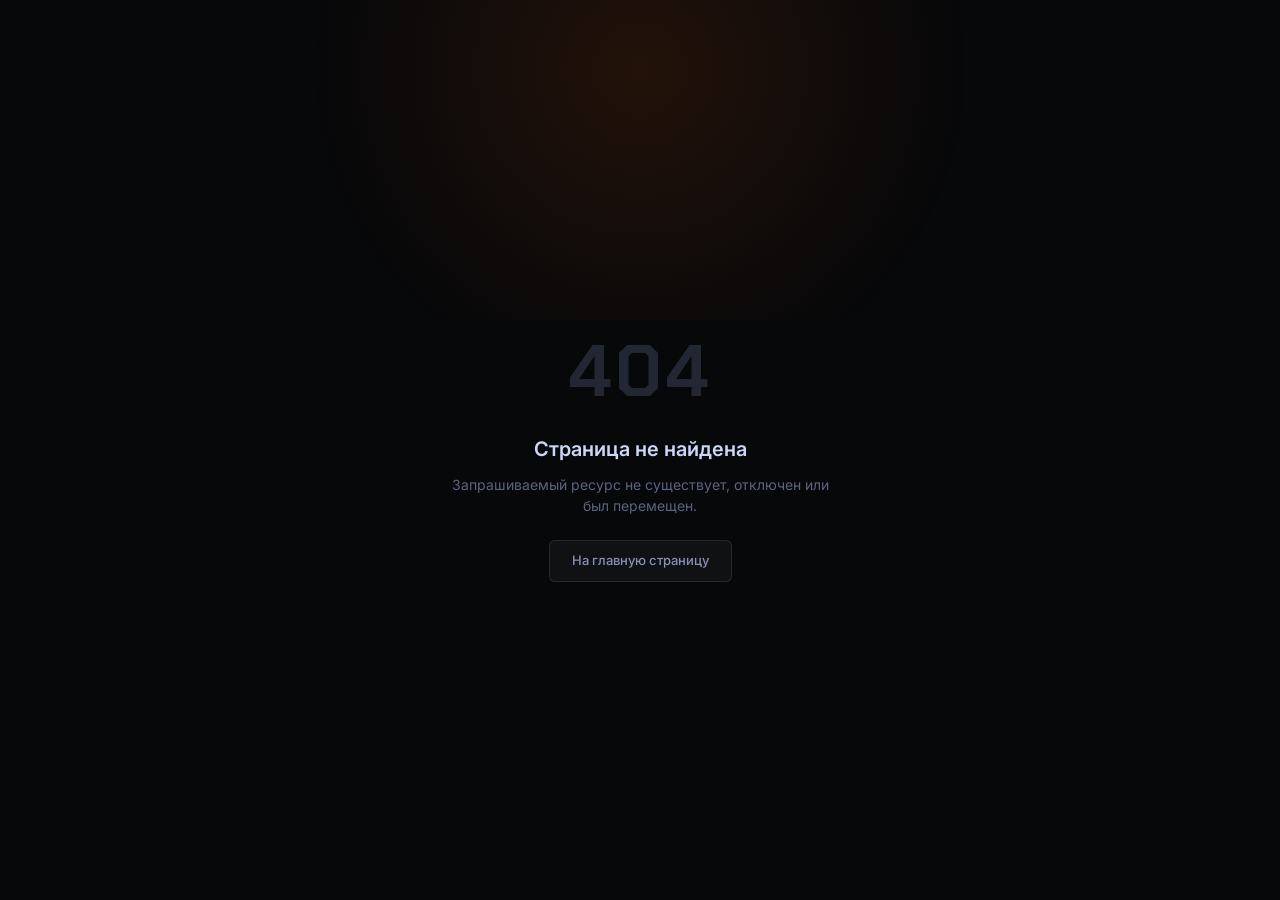
==== admin.html @ 218540d0 "фыфы" ====
<!DOCTYPE html>
<html lang="ru">
<head>
  <meta charset="UTF-8">
  <meta name="viewport" content="width=device-width, initial-scale=1.0, maximum-scale=5.0, viewport-fit=cover">
  <meta name="theme-color" content="#07080a">
  <title>GTT Atelier Hub | Панель управления GoshaTurboTech</title>
  <link rel="icon" type="image/svg+xml" href="assets/photos/gtt_shield_logo.svg">
  <link rel="mask-icon" href="assets/photos/gtt_shield_logo.svg" color="#EA5B0C">
  <link rel="icon" type="image/png" sizes="32x32" href="assets/photos/favicon-32x32.png">
  <link rel="icon" type="image/png" sizes="192x192" href="assets/photos/favicon-192x192.png">
  <link rel="apple-touch-icon" sizes="180x180" href="assets/photos/apple-touch-icon.png">
  <link rel="shortcut icon" href="favicon.ico">
  <link rel="preconnect" href="https://fonts.googleapis.com">
  <link rel="preconnect" href="https://fonts.gstatic.com" crossorigin>
  <link href="https://fonts.googleapis.com/css2?family=Chakra+Petch:ital,wght@0,500;0,600;0,700;1,500;1,600;1,700&family=Space+Grotesk:wght@500;600;700&family=Inter:wght@400;500;600;700;800&family=JetBrains+Mono:wght@500;700&display=swap" rel="stylesheet">
  <link rel="stylesheet" href="css/admin.css?v=20261107_v5">
</head>
<body>

  <!-- Background Ambience -->
  <div class="admin-ambient-glow"></div>

  <!-- Toast Notification Container -->
  <div id="adminToastContainer" class="gtt-toast-container" aria-live="polite" aria-atomic="true"></div>

  <!-- 404 Gate Block Screen (Shield against direct unauthorized browsing) -->
  <div id="gateBlockScreen" style="display: none; min-height: 100vh; align-items: center; justify-content: center; flex-direction: column; text-align: center; font-family: var(--font-sans); color: #8892b0; padding: 20px;">
    <div style="font-size: 72px; font-weight: 800; font-family: var(--font-display); color: #232733; letter-spacing: 4px; margin-bottom: 8px;">404</div>
    <h1 style="font-size: 20px; font-weight: 600; color: #ccd6f6; margin-bottom: 10px;">Страница не найдена</h1>
    <p style="font-size: 14px; color: #5a647e; max-width: 380px; line-height: 1.5; margin-bottom: 24px;">Запрашиваемый ресурс не существует, отключен или был перемещен.</p>
    <a href="index.html" style="display: inline-flex; align-items: center; padding: 10px 22px; background: rgba(255,255,255,0.04); border: 1px solid rgba(255,255,255,0.1); border-radius: 6px; color: #8892b0; text-decoration: none; font-size: 13px; font-weight: 500; transition: all 0.2s;">На главную страницу</a>
  </div>

  <!-- Admin Login Screen -->
  <div id="loginScreen" class="admin-auth-container">
    <div class="auth-card">
      <div class="auth-brand">
        <img src="assets/photos/gtt_shield_logo.svg" alt="GoshaTurboTech" class="auth-shield" width="72" height="72">
        <div class="auth-title">GOSHA <span>TURBOTECH</span></div>
        <div class="auth-badge">ATELIER CONTROL PANEL</div>
      </div>
      
      <form id="loginForm" onsubmit="handleAdminLogin(event); return false;">
        <div class="input-group">
          <label for="adminUser">Позывной / Логин инженера</label>
          <input type="text" id="adminUser" placeholder="Введите логин..." autocomplete="username" autofocus required>
        </div>
        <div class="input-group">
          <label for="adminPass">Пароль доступа (Master Pass)</label>
          <div class="password-field-wrap">
            <input type="password" id="adminPass" placeholder="Введите пароль..." autocomplete="current-password" required>
            <button type="button" class="password-toggle-btn" onclick="togglePasswordVisibility('adminPass', this)" title="Показать/скрыть пароль" aria-label="Показать пароль">
              <svg width="18" height="18" viewBox="0 0 24 24" fill="none" stroke="currentColor" stroke-width="2" stroke-linecap="round" stroke-linejoin="round" class="eye-open-icon"><path d="M1 12s4-8 11-8 11 8 11 8-4 8-11 8-11-8-11-8z"/><circle cx="12" cy="12" r="3"/></svg>
              <svg width="18" height="18" viewBox="0 0 24 24" fill="none" stroke="currentColor" stroke-width="2" stroke-linecap="round" stroke-linejoin="round" class="eye-closed-icon" style="display: none;"><path d="M17.94 17.94A10.07 10.07 0 0 1 12 20c-7 0-11-8-11-8a18.45 18.45 0 0 1 5.06-5.94M9.9 4.24A9.12 9.12 0 0 1 12 4c7 0 11 8 11 8a18.5 18.5 0 0 1-2.16 3.19m-6.72-1.07a3 3 0 1 1-4.24-4.24"/><line x1="1" y1="1" x2="23" y2="23"/></svg>
            </button>
          </div>
        </div>
        <!-- Bot Defense Honeypot -->
        <input type="text" name="sec_trap_check" id="adminSecurityTrap" tabindex="-1" autocomplete="off" style="position:absolute;left:-9999px;opacity:0;pointer-events:none;" aria-hidden="true">
        <button type="submit" id="loginBtn" class="btn-primary auth-submit-btn">Войти в панель GTT</button>
        <button type="button" id="quickLoginBtn" onclick="quickAdminLogin()" class="auth-quick-btn" style="margin-top: 10px; width: 100%; border: 1px dashed rgba(255, 100, 37, 0.5); background: rgba(255, 100, 37, 0.08); color: #ff6425; font-size: 13px; font-weight: 700; padding: 11px 16px; border-radius: 8px; cursor: pointer; display: flex; align-items: center; justify-content: center; gap: 8px; transition: all 0.2s ease;">
          ⚡ Быстрый вход (В 1 клик)
        </button>
        <div id="authError" class="auth-error-msg">⚠️ Неверный логин или пароль доступа. Попытка зафиксирована.</div>
        <div class="auth-hint" style="margin-top: 16px; font-size: 12px; color: #8892b0; line-height: 1.5; background: rgba(255,255,255,0.03); padding: 10px 14px; border-radius: 8px; border: 1px solid rgba(255,255,255,0.07); text-align: left;">
          <div style="color: #ff6425; font-weight: 700; margin-bottom: 4px; display: flex; align-items: center; gap: 6px;">
            <span>🔑</span> Доступ к панели:
          </div>
          <div>Логин: <strong style="color: #fff; font-family: var(--font-mono); background: rgba(0,0,0,0.4); padding: 2px 6px; border-radius: 4px;">gosha</strong> <span style="opacity: 0.7;">(или admin)</span></div>
          <div style="margin-top: 3px;">Пароль: <strong style="color: #fff; font-family: var(--font-mono); background: rgba(0,0,0,0.4); padding: 2px 6px; border-radius: 4px;">gtt71</strong> <span style="opacity: 0.7;">(или admin)</span></div>
        </div>
      </form>
    </div>
  </div>

  <!-- Admin Dashboard Screen -->
  <div id="dashboardScreen" class="admin-dashboard-container" style="display: none;">
    <!-- Topbar -->
    <header class="admin-topbar">
      <div class="topbar-main-row">
        <div class="topbar-left">
          <img src="assets/photos/gtt_shield_logo.svg" alt="GTT" class="topbar-shield">
          <div>
            <div class="topbar-brand">GOSHA <span>TURBOTECH</span></div>
            <div class="topbar-status" id="atelierHubStatus"><span class="status-dot"></span> LIVE ATELIER HUB</div>
          </div>
        </div>

        <div class="topbar-actions">
          <div class="admin-user-badge" id="adminUserBadge">
            <span class="user-status-indicator"></span>
            <span class="user-welcome-text" id="userWelcomeText">Добро пожаловать // <strong>Гоша Перцхелия</strong></span>
          </div>

          <!-- Restore Factory DB Button -->
          <button type="button" class="topbar-btn outline-btn btn-factory-db" onclick="restoreFactoryDatabase()" title="Восстановить заводскую базу болидов, рекордов и партнеров" style="display: inline-flex; align-items: center; gap: 6px;">
            <span>🔄 База GTT</span>
          </button>

          <!-- Notification Bell & Audit Trail Dropdown -->
          <div class="admin-bell-wrap" id="adminBellWrap">
            <button type="button" class="admin-bell-btn" id="adminBellBtn" onclick="toggleAdminNotifications(event)" title="Журнал изменений ателье">
              <svg width="18" height="18" viewBox="0 0 24 24" fill="none" stroke="currentColor" stroke-width="2.2" stroke-linecap="round" stroke-linejoin="round">
                <path d="M18 8A6 6 0 0 0 6 8c0 7-3 9-3 9h18s-3-2-3-9"></path>
                <path d="M13.73 21a2 2 0 0 1-3.46 0"></path>
              </svg>
              <span class="admin-bell-badge" id="adminBellBadge" style="display: none;">0</span>
            </button>
            <div class="admin-notifications-dropdown" id="adminNotificationsDropdown" style="display: none;">
              <div class="admin-notif-header">
                <div class="admin-notif-title">
                  <svg width="15" height="15" viewBox="0 0 24 24" fill="none" stroke="var(--gtt-orange)" stroke-width="2.2" stroke-linecap="round" stroke-linejoin="round"><path d="M18 8A6 6 0 0 0 6 8c0 7-3 9-3 9h18s-3-2-3-9"></path><path d="M13.73 21a2 2 0 0 1-3.46 0"></path></svg>
                  <span>Журнал действий ателье</span>
                  <span class="admin-notif-count-badge" id="adminNotifTotalBadge">0</span>
                </div>
                <button type="button" class="admin-notif-clear-btn" onclick="clearAdminNotifications()" title="Очистить историю">Очистить всё</button>
              </div>
              <!-- Quick Action Filters: Что убрано, что добавлено, что оставлено -->
              <div class="admin-notif-filter-bar">
                <button type="button" class="notif-filter-chip active" data-filter="all" onclick="filterAuditNotifications('all', this)">Все</button>
                <button type="button" class="notif-filter-chip chip-removed" data-filter="removed" onclick="filterAuditNotifications('removed', this)">🗑️ Убрано</button>
                <button type="button" class="notif-filter-chip chip-added" data-filter="added" onclick="filterAuditNotifications('added', this)">✨ Добавлено</button>
                <button type="button" class="notif-filter-chip chip-updated" data-filter="updated" onclick="filterAuditNotifications('updated', this)">✏️ Оставлено</button>
                <button type="button" class="notif-filter-chip chip-featured" data-filter="featured" onclick="filterAuditNotifications('featured', this)">⚡ ТОП-4</button>
              </div>
              <div class="admin-notif-list" id="adminNotifList">
                <div class="admin-notif-empty">
                  <div style="font-size: 24px; margin-bottom: 6px;">📋</div>
                  <div>Журнал пуст. Все изменения проектов, рекордов и команды фиксируются здесь в реальном времени.</div>
                </div>
              </div>
            </div>
          </div>

          <a href="index.html" class="topbar-btn outline-btn" target="_blank" title="Открыть сайт"><span class="topbar-open-text">Открыть </span>сайт ↗</a>
          <button class="topbar-btn danger-btn" onclick="handleAdminLogout()">Выйти</button>
        </div>
      </div>

      <!-- Navigation Tabs Strip (Dedicated Second Level) -->
      <nav class="admin-subnav-strip">
        <div class="admin-nav-tabs" id="adminNavTabs">
          <button class="admin-tab-btn active" data-tab="cars" draggable="true" onclick="switchAdminTab('cars')" title="Зажмите и перетащите вкладку для изменения порядка"><span class="admin-tab-drag-handle">⠿</span>🏎️ Гараж проектов</button>
          <button class="admin-tab-btn" data-tab="traffic" draggable="true" onclick="switchAdminTab('traffic')" title="Зажмите и перетащите вкладку для изменения порядка"><span class="admin-tab-drag-handle">⠿</span>📊 Трафик</button>
          <button class="admin-tab-btn" data-tab="gallery" draggable="true" onclick="switchAdminTab('gallery')" title="Зажмите и перетащите вкладку для изменения порядка"><span class="admin-tab-drag-handle">⠿</span>📸 Галерея</button>
          <button class="admin-tab-btn" data-tab="team" draggable="true" onclick="switchAdminTab('team')" title="Зажмите и перетащите вкладку для изменения порядка"><span class="admin-tab-drag-handle">⠿</span>👥 Команда</button>
          <button class="admin-tab-btn" data-tab="partners" draggable="true" onclick="switchAdminTab('partners')" title="Зажмите и перетащите вкладку для изменения порядка"><span class="admin-tab-drag-handle">⠿</span>🤝 Партнеры</button>
          <button class="admin-tab-btn" data-tab="moto" draggable="true" onclick="switchAdminTab('moto')" title="Зажмите и перетащите вкладку для изменения порядка"><span class="admin-tab-drag-handle">⠿</span>🏍️ Мотоциклы</button>
          <button class="admin-tab-btn" data-tab="records" draggable="true" onclick="switchAdminTab('records')" title="Зажмите и перетащите вкладку для изменения порядка"><span class="admin-tab-drag-handle">⠿</span>⏱️ Рекорды</button>
          <button class="admin-tab-btn" data-tab="media" draggable="true" onclick="switchAdminTab('media')" title="Зажмите и перетащите вкладку для изменения порядка"><span class="admin-tab-drag-handle">⠿</span>🎥 Медиа</button>
          <button class="admin-tab-btn" data-tab="settings" draggable="true" onclick="switchAdminTab('settings')" title="Зажмите и перетащите вкладку для изменения порядка"><span class="admin-tab-drag-handle">⠿</span>⚙️ Безопасность</button>
        </div>
      </nav>
    </header>

    <!-- Main Content -->
    <main class="admin-main">

      <!-- ================= TAB 1: CARS ================= -->
      <section id="tabCars" class="admin-tab-content active">
        <div class="admin-header-row">
          <div>
            <h1 class="admin-page-title">Управление проектами Гаража GTT</h1>
            <p class="admin-page-desc">Редактирование характеристик болидов, мощности, времени 1/4 мили, видео и описаний.</p>
          </div>
          <div class="admin-actions-group">
            <button class="btn-primary" onclick="openCarEditModal(null)">+ Добавить новый проект</button>
            <button class="topbar-btn accent-btn" onclick="exportDataJSON()">Экспорт базы (JSON)</button>
          </div>
        </div>

        <!-- Hero Screen Telemetry Counter with Edit Capability -->
        <div style="margin-top: 8px; margin-bottom: 10px; display: flex; align-items: center; justify-content: space-between; flex-wrap: wrap; gap: 10px;">
          <div>
            <div style="font-size: 13px; font-weight: 700; color: #fff; text-transform: uppercase; letter-spacing: 0.8px; display: flex; align-items: center; gap: 8px;">
              <span style="color: #FF5500;">⚡</span> Телеметрия главного экрана (Hero Bar)
            </div>
            <div style="font-size: 12px; color: var(--text-muted); margin-top: 2px;">
              3 ключевых показателя на первом экране сайта под главным заголовком
            </div>
          </div>
          <button class="topbar-btn outline-btn" onclick="openHeroTelemetryModal()" style="display: inline-flex; align-items: center; gap: 6px; font-size: 12px; padding: 6px 14px; cursor: pointer;">
            <svg width="13" height="13" viewBox="0 0 24 24" fill="none" stroke="currentColor" stroke-width="2.2" stroke-linecap="round" stroke-linejoin="round"><path d="M12 20h9"/><path d="M16.5 3.5a2.121 2.121 0 0 1 3 3L7 19l-4 1 1-4L16.5 3.5z"/></svg>
            Редактировать Hero-панель
          </button>
        </div>

        <div class="admin-stats-grid">
          <div class="stat-card" style="position: relative;">
            <button class="stat-edit-btn" onclick="openHeroTelemetryModal()" title="Редактировать Hero-панель" aria-label="Редактировать">
              <svg width="13" height="13" viewBox="0 0 24 24" fill="none" stroke="currentColor" stroke-width="2.2" stroke-linecap="round" stroke-linejoin="round"><path d="M12 20h9"/><path d="M16.5 3.5a2.121 2.121 0 0 1 3 3L7 19l-4 1 1-4L16.5 3.5z"/></svg>
            </button>
            <div class="stat-num" id="adminHeroVal1">7.810 сек</div>
            <div class="stat-lbl" id="adminHeroLbl1">1/4 мили (Nissan GT-R Moses)</div>
          </div>
          <div class="stat-card" style="position: relative;">
            <button class="stat-edit-btn" onclick="openHeroTelemetryModal()" title="Редактировать Hero-панель" aria-label="Редактировать">
              <svg width="13" height="13" viewBox="0 0 24 24" fill="none" stroke="currentColor" stroke-width="2.2" stroke-linecap="round" stroke-linejoin="round"><path d="M12 20h9"/><path d="M16.5 3.5a2.121 2.121 0 0 1 3 3L7 19l-4 1 1-4L16.5 3.5z"/></svg>
            </button>
            <div class="stat-num" id="adminHeroVal2">353 км/ч</div>
            <div class="stat-lbl" id="adminHeroLbl2">Рекорд Европы (1/2 мили)</div>
          </div>
          <div class="stat-card" style="position: relative;">
            <button class="stat-edit-btn" onclick="openHeroTelemetryModal()" title="Редактировать Hero-панель" aria-label="Редактировать">
              <svg width="13" height="13" viewBox="0 0 24 24" fill="none" stroke="currentColor" stroke-width="2.2" stroke-linecap="round" stroke-linejoin="round"><path d="M12 20h9"/><path d="M16.5 3.5a2.121 2.121 0 0 1 3 3L7 19l-4 1 1-4L16.5 3.5z"/></svg>
            </button>
            <div class="stat-num" id="adminHeroVal3">3,000+ л.с.</div>
            <div class="stat-lbl" id="adminHeroLbl3">Предельная отдача автомобиля</div>
          </div>
        </div>

        <!-- ================= TOP-4 FEATURED CARS (САМЫЕ БЫСТРЫЕ БОЛИДЫ ПЕРВОГО ЭКРАНА) ================= -->
        <div class="featured-slots-section" id="featuredSlotsSection">
          <div class="featured-slots-header">
            <div class="featured-slots-title-wrap">
              <div class="featured-slots-badge">
                <span>⚡</span> ФЛАГМАНЫ ПЕРВОГО ЭКРАНА САЙТА
                <span class="badge" style="background: rgba(255, 85, 0, 0.14); color: #FF5500; border: 1px solid rgba(255, 85, 0, 0.35); font-size: 10px; padding: 2px 8px; border-radius: 4px; font-weight: 600; text-transform: none; margin-left: 6px; letter-spacing: 0.3px;">🖐️ Drag & Drop / Мышь / Свайпы</span>
              </div>
              <h2 class="featured-slots-heading" id="featuredSlotsHeading">
                Топ-4 главных проекта (Самые быстрые болиды)
              </h2>
              <div class="featured-slots-desc" id="featuredSlotsDesc">
                Именно эти 4 автомобиля отображаются первыми в витрине на главной странице сайта до кнопки «Показать все проекты». Вы можете перетаскивать их мышкой или свайпом, зажать карточку для перемещения, поменять местами стрелками, убрать галочкой или перенести снизу новый болид.
              </div>
            </div>
            <div class="admin-actions-group">
              <button type="button" class="btn-primary" onclick="openCarEditModal(null, 0)" style="font-size: 12px; padding: 7px 14px; display: inline-flex; align-items: center; gap: 6px;">
                <svg width="14" height="14" viewBox="0 0 24 24" fill="none" stroke="currentColor" stroke-width="2.2" stroke-linecap="round" stroke-linejoin="round">
                  <path d="M22 19a2 2 0 0 1-2 2H4a2 2 0 0 1-2-2V5a2 2 0 0 1 2-2h5l2 3h9a2 2 0 0 1 2 2z"></path>
                  <line x1="12" y1="11" x2="12" y2="17"></line>
                  <line x1="9" y1="14" x2="15" y2="14"></line>
                </svg>
                <span>+ Добавить болид через папку</span>
              </button>
            </div>
          </div>

          <!-- Featured Slots Grid (Universal Dynamic Top-N Showcase) -->
          <div class="featured-slots-grid" id="featuredSlotsGrid"
               ondragover="handleSlotsAreaDragOver(event)"
               ondragleave="handleSlotsAreaDragLeave(event)"
               ondrop="handleDropIntoNewSlot(event)">
            <!-- Dynamically populated via renderFeaturedSlots() in js/admin.js -->
          </div>
        </div>

        <!-- Projects List Table -->
        <div class="admin-table-wrapper">
          <table class="admin-table">
            <thead>
              <tr>
                <th style="width: 70px; text-align: center;">Топ</th>
                <th>Автомобиль</th>
                <th>Марка</th>
                <th>Мощность</th>
                <th>1/4 мили</th>
                <th>Видео</th>
                <th>Действия</th>
              </tr>
            </thead>
            <tbody id="projectsTableBody">
              <!-- Dynamically populated from JS -->
            </tbody>
          </table>
        </div>
      </section>

      <!-- ================= TAB: TRAFFIC & VISITORS (ПОСЕТИТЕЛИ И АКТИВНОСТЬ) ================= -->
      <section id="tabTraffic" class="admin-tab-content" style="display: none;">
        <div class="admin-header-row">
          <div>
            <h1 class="admin-page-title">Аналитика посетителей & Активность сайта</h1>
            <p class="admin-page-desc">Статистика просмотров, уникальных клиентов, используемых устройств и источников переходов.</p>
          </div>
          <div class="admin-actions-group">
            <button class="topbar-btn outline-btn" onclick="refreshTrafficAnalytics()">🔄 Обновить данные</button>
            <button class="topbar-btn danger-btn" onclick="resetTrafficAnalytics()">Сбросить счетчик</button>
          </div>
        </div>

        <!-- Traffic Stats Grid -->
        <div class="admin-stats-grid">
          <div class="stat-card">
            <div class="stat-num" id="statTotalViews">0</div>
            <div class="stat-lbl">Всего просмотров страниц</div>
          </div>
          <div class="stat-card">
            <div class="stat-num" id="statUniqueVisitors">0</div>
            <div class="stat-lbl">Уникальных посетителей</div>
          </div>
          <div class="stat-card">
            <div class="stat-num" id="statTodayViews">0</div>
            <div class="stat-lbl">Визитов за сегодня</div>
          </div>
        </div>

        <!-- Traffic Log Table -->
        <div class="admin-table-wrapper">
          <table class="admin-table">
            <thead>
              <tr>
                <th>Время визита</th>
                <th>Дата</th>
                <th>Устройство / Платформа</th>
                <th>Источник перехода</th>
                <th>Страница</th>
                <th>Тип сессии</th>
              </tr>
            </thead>
            <tbody id="trafficTableBody">
              <!-- Dynamically populated from JS -->
            </tbody>
          </table>
        </div>
      </section>

      <!-- ================= TAB 2: GALLERY (ЖИВЫЕ КАДРЫ) ================= -->
      <section id="tabGallery" class="admin-tab-content" style="display: none;">
        <div class="admin-header-row">
          <div>
            <h1 class="admin-page-title">Хроника гонок & Мастерская (Живые кадры)</h1>
            <p class="admin-page-desc">Управление широкоформатной галереей трека RDRC и закрытого паддока GoshaTurboTech.</p>
          </div>
          <div class="admin-actions-group">
            <button class="btn-primary" onclick="openGalleryPhotoModal(null)">+ Добавить кадр в галерею</button>
          </div>
        </div>

        <div class="admin-table-wrapper">
          <table class="admin-table">
            <thead>
              <tr>
                <th>Фото</th>
                <th>Тег / Категория</th>
                <th>Подпись к кадру</th>
                <th>Путь к файлу / URL</th>
                <th>Действия</th>
              </tr>
            </thead>
            <tbody id="galleryTableBody">
              <!-- Dynamically populated from JS -->
            </tbody>
          </table>
        </div>
      </section>

      <!-- ================= TAB 3: TEAM ================= -->
      <section id="tabTeam" class="admin-tab-content" style="display: none;">
        <div class="admin-header-row">
          <div>
            <h1 class="admin-page-title">Состав команды GoshaTurboTech (Crew)</h1>
            <p class="admin-page-desc">Управление списком инженеров, мотористов, телеметристов и механиков гоночного паддока.</p>
          </div>
          <div class="admin-actions-group">
            <button class="btn-primary" onclick="openTeamMemberModal(null)">+ Добавить специалиста</button>
          </div>
        </div>

        <div class="team-roster-split-layout" style="display: flex; gap: 24px; align-items: flex-start;">
          <div class="admin-table-wrapper" style="flex: 1; min-width: 0;">
            <table class="admin-table">
              <thead>
                <tr>
                  <th style="width: 45px;">#</th>
                  <th style="width: 60px;">Фото</th>
                  <th>Имя сотрудника</th>
                  <th>Должность / Специализация</th>
                  <th>Статус в боксах</th>
                  <th>Действия</th>
                </tr>
              </thead>
              <tbody id="teamTableBody">
                <!-- Dynamically populated from JS -->
              </tbody>
            </table>
          </div>

          <!-- Right-side Live Team Member Inspector Card -->
          <div id="teamRosterInspectorCard" class="team-side-inspector" style="width: 280px; flex-shrink: 0; background: var(--bg-surface); border: 1px solid var(--border-subtle); border-top: 2px solid var(--gtt-orange); border-radius: var(--radius-sm); padding: 18px; position: sticky; top: 20px;">
            <div style="font-size: 11px; text-transform: uppercase; font-family: var(--font-mono); color: var(--gtt-orange); margin-bottom: 12px; letter-spacing: 0.05em; display: flex; align-items: center; justify-content: space-between;">
              <span>👤 Профиль справа</span>
              <span id="inspectorMemberBadge" class="tag-pill" style="font-size: 10px;">Crew</span>
            </div>
            <div style="width: 100%; height: 240px; border-radius: 8px; overflow: hidden; background: radial-gradient(circle at center, rgba(230,0,0,0.08), rgba(0,0,0,0.85)); border: 1px solid rgba(255,255,255,0.1); margin-bottom: 14px; position: relative;">
              <img id="inspectorMemberImg" src="assets/photos/gtt_shield_logo.svg" alt="Фото специалиста" style="width: 100%; height: 100%; object-fit: contain; padding: 30px; display: block;" onerror="this.src='assets/photos/gtt_shield_logo.svg'">
              <div style="position: absolute; bottom: 0; left: 0; right: 0; padding: 24px 12px 8px; background: linear-gradient(to top, rgba(0,0,0,0.9), transparent);">
                <div id="inspectorMemberStatus" style="font-size: 11px; color: #22c55e; font-weight: 600;">● В основном составе</div>
              </div>
            </div>
            <h3 id="inspectorMemberName" style="font-size: 17px; font-weight: 700; color: #fff; margin: 0 0 4px 0; font-family: var(--font-display); letter-spacing: 0.03em;">Гоша</h3>
            <p id="inspectorMemberRole" style="font-size: 12px; color: var(--text-muted); margin: 0 0 14px 0; line-height: 1.4;">Основатель & Главный конструктор GTT</p>
            <div style="display: flex; gap: 8px;">
              <button id="inspectorEditBtn" class="table-btn" style="flex: 1; padding: 7px 10px; font-size: 11px; text-align: center;" onclick="">Редактировать</button>
            </div>
            <p style="font-size: 10.5px; color: var(--text-dim); margin-top: 10px; margin-bottom: 0; text-align: center;">Кликните по сотруднику в таблице для инспекции</p>
          </div>
        </div>
      </section>

      <!-- ================= TAB: PARTNERS ================= -->
      <section id="tabPartners" class="admin-tab-content" style="display: none;">
        <div class="admin-header-row">
          <div>
            <h1 class="admin-page-title">Партнеры и техническое оснащение (GTT Partners)</h1>
            <p class="admin-page-desc">Управление списком мировых брендов и поставщиков автоспортивных компонентов.</p>
          </div>
          <div class="admin-actions-group">
            <button class="btn-primary" onclick="openPartnerModal(null)">+ Добавить партнера</button>
          </div>
        </div>

        <div class="admin-table-wrapper">
          <table class="admin-table">
            <thead>
              <tr>
                <th style="width: 45px; text-align: center;">#</th>
                <th style="width: 70px; text-align: center;">Лого</th>
                <th style="width: 170px;">Бренд / Партнер</th>
                <th style="width: 140px;">Категория</th>
                <th>Описание сотрудничества</th>
                <th style="width: 80px; text-align: center;">Порядок</th>
                <th style="width: 110px;">Статус</th>
                <th style="width: 140px;">Действия</th>
              </tr>
            </thead>
            <tbody id="partnersTableBody">
              <!-- Dynamically populated from JS -->
            </tbody>
          </table>
        </div>
      </section>

      <!-- ================= TAB: MOTO ================= -->
      <section id="tabMoto" class="admin-tab-content" style="display: none;">
        <div class="admin-header-row">
          <div>
            <h1 class="admin-page-title">Отделение GTT Moto (Супербайки и кастомизация)</h1>
            <p class="admin-page-desc">Управление мотопроектами, программами форсирования литровых спортбайков и изготовлением титанового выпуска.</p>
          </div>
          <div class="admin-actions-group">
            <button class="btn-primary" onclick="openMotoModal(null)">+ Добавить мотопроект</button>
          </div>
        <!-- Moto Showcase Banners Manager -->
        <div class="stat-card" style="display: block; margin-bottom: 24px;">
          <div style="display: flex; justify-content: space-between; align-items: center; margin-bottom: 14px; flex-wrap: wrap; gap: 10px;">
            <div>
              <h3 style="font-size: 15px; font-weight: 700; color: #fff; margin: 0; display: flex; align-items: center; gap: 8px;">
                <span>📸</span> Главные фото-баннеры витрины Moto Division
              </h3>
              <p style="font-size: 11.5px; color: var(--text-dim); margin-top: 4px;">
                Управление верхними широкоформатными карточками (BMW M1000RR и мотопарк GTT) с регулировкой кадрирования по высоте.
              </p>
            </div>
            <button type="button" class="btn-primary" onclick="saveMotoBanners()" style="display: inline-flex; align-items: center; gap: 6px;">
              <svg width="15" height="15" viewBox="0 0 24 24" fill="none" stroke="currentColor" stroke-width="2.5"><path d="M19 21H5a2 2 0 0 1-2-2V5a2 2 0 0 1 2-2h11l5 5v11a2 2 0 0 1-2 2z"></path><polyline points="17 21 17 13 7 13 7 21"></polyline><polyline points="7 3 7 8 15 8"></polyline></svg>
              <span>Сохранить фото баннеров</span>
            </button>
          </div>

          <div style="display: grid; grid-template-columns: repeat(auto-fit, minmax(320px, 1fr)); gap: 20px;">
            <!-- Banner 1: Flagship M1000RR -->
            <div style="background: rgba(14, 18, 26, 0.7); border: 1px solid rgba(255, 255, 255, 0.08); border-radius: 8px; padding: 16px;">
              <div style="display: flex; justify-content: space-between; align-items: center; margin-bottom: 10px;">
                <span style="font-weight: 700; font-size: 13px; color: var(--gtt-orange);">Баннер #1 • Флагман BMW M1000RR</span>
                <span id="motoBanner1PosBadge" class="tag-pill">50%</span>
              </div>
              <div style="width: 100%; height: 160px; background: #000; border-radius: 6px; overflow: hidden; border: 1px solid rgba(255,255,255,0.12); margin-bottom: 10px; position: relative;">
                <img id="adminMotoBanner1Preview" src="assets/moto/bmw_m1000rr_cafe.jpg" alt="Баннер 1" style="width: 100%; height: 100%; object-fit: cover; object-position: center 50%; display: block;" onerror="this.onerror=null; this.src='assets/moto/bmw_m1000rr_cafe.jpg';">
                <div id="adminMotoBanner1BadgePreview" style="position: absolute; bottom: 8px; left: 8px; background: rgba(8, 10, 14, 0.85); border: 1px solid rgba(255,255,255,0.14); color: #fff; font-size: 9.5px; font-weight: 700; padding: 3px 8px; border-radius: 4px;">
                  FLAGSHIP // BMW M1000RR GOSHATURBOTECH
                </div>
              </div>
              <div class="form-group full-width" style="margin-bottom: 10px;">
                <label style="font-size: 11px;">Путь к фото / Файл</label>
                <div class="file-picker-input-group">
                  <input type="text" id="adminMotoBanner1Url" value="assets/moto/bmw_m1000rr_cafe.jpg" oninput="handleMotoBannerUrlInput(1, this.value)">
                  <label for="adminMotoBanner1File" class="btn-folder-browse" title="Выбрать файл">
                    <svg width="15" height="15" viewBox="0 0 24 24" fill="none" stroke="currentColor" stroke-width="2"><path d="M22 19a2 2 0 0 1-2 2H4a2 2 0 0 1-2-2V5a2 2 0 0 1 2-2h5l2 3h9a2 2 0 0 1 2 2z"></path></svg>
                    <span>Папка</span>
                  </label>
                  <input type="file" id="adminMotoBanner1File" class="visually-hidden-file-input" accept="image/*" onchange="handleMotoBannerFileSelected(1, event)">
                </div>
              </div>
              <div class="form-group full-width" style="margin-bottom: 10px;">
                <label style="font-size: 11px;">Надпись на бейдже</label>
                <input type="text" id="adminMotoBanner1Badge" value="FLAGSHIP // BMW M1000RR GOSHATURBOTECH" oninput="document.getElementById('adminMotoBanner1BadgePreview').textContent = this.value">
              </div>
              <!-- Height / Framing slider -->
              <div class="photo-position-control-box" style="padding: 10px; margin-top: 6px;">
                <div class="photo-pos-top-row">
                  <span class="photo-pos-label" style="font-size: 11px;">📐 Положение по высоте:</span>
                  <div class="photo-pos-presets">
                    <button type="button" class="btn-slot-arrow" onclick="setMotoBannerPreset(1, 'top')">⬆ 15%</button>
                    <button type="button" class="btn-slot-arrow" onclick="setMotoBannerPreset(1, 'center')">🎯 50%</button>
                    <button type="button" class="btn-slot-arrow" onclick="setMotoBannerPreset(1, 'bottom')">⬇ 75%</button>
                  </div>
                </div>
                <div class="photo-pos-slider-row" style="margin-top: 6px;">
                  <span class="photo-pos-edge-label">Верх</span>
                  <input type="range" id="adminMotoBanner1Slider" min="0" max="100" value="50" step="1" oninput="handleMotoBannerPosChange(1, this.value)">
                  <span class="photo-pos-edge-label">Низ</span>
                </div>
                <input type="hidden" id="adminMotoBanner1Pos" value="center 50%">
              </div>
            </div>

            <!-- Banner 2: GTT Motorsport Fleet -->
            <div style="background: rgba(14, 18, 26, 0.7); border: 1px solid rgba(255, 255, 255, 0.08); border-radius: 8px; padding: 16px;">
              <div style="display: flex; justify-content: space-between; align-items: center; margin-bottom: 10px;">
                <span style="font-weight: 700; font-size: 13px; color: var(--gtt-orange);">Баннер #2 • Мотопарк GTT Motorsport</span>
                <span id="motoBanner2PosBadge" class="tag-pill">50%</span>
              </div>
              <div style="width: 100%; height: 160px; background: #000; border-radius: 6px; overflow: hidden; border: 1px solid rgba(255,255,255,0.12); margin-bottom: 10px; position: relative;">
                <img id="adminMotoBanner2Preview" src="assets/moto/gtt_superbikes_trio_night.jpg" alt="Баннер 2" style="width: 100%; height: 100%; object-fit: cover; object-position: center 50%; display: block;" onerror="this.onerror=null; this.src='assets/moto/gtt_superbikes_trio_night.jpg';">
                <div id="adminMotoBanner2BadgePreview" style="position: absolute; bottom: 8px; left: 8px; background: rgba(8, 10, 14, 0.85); border: 1px solid rgba(255,255,255,0.14); color: #fff; font-size: 9.5px; font-weight: 700; padding: 3px 8px; border-radius: 4px;">
                  GTT MOTORSPORT FLEET
                </div>
              </div>
              <div class="form-group full-width" style="margin-bottom: 10px;">
                <label style="font-size: 11px;">Путь к фото / Файл</label>
                <div class="file-picker-input-group">
                  <input type="text" id="adminMotoBanner2Url" value="assets/moto/gtt_superbikes_trio_night.jpg" oninput="handleMotoBannerUrlInput(2, this.value)">
                  <label for="adminMotoBanner2File" class="btn-folder-browse" title="Выбрать файл">
                    <svg width="15" height="15" viewBox="0 0 24 24" fill="none" stroke="currentColor" stroke-width="2"><path d="M22 19a2 2 0 0 1-2 2H4a2 2 0 0 1-2-2V5a2 2 0 0 1 2-2h5l2 3h9a2 2 0 0 1 2 2z"></path></svg>
                    <span>Папка</span>
                  </label>
                  <input type="file" id="adminMotoBanner2File" class="visually-hidden-file-input" accept="image/*" onchange="handleMotoBannerFileSelected(2, event)">
                </div>
              </div>
              <div class="form-group full-width" style="margin-bottom: 10px;">
                <label style="font-size: 11px;">Надпись на бейдже</label>
                <input type="text" id="adminMotoBanner2Badge" value="GTT MOTORSPORT FLEET" oninput="document.getElementById('adminMotoBanner2BadgePreview').textContent = this.value">
              </div>
              <!-- Height / Framing slider -->
              <div class="photo-position-control-box" style="padding: 10px; margin-top: 6px;">
                <div class="photo-pos-top-row">
                  <span class="photo-pos-label" style="font-size: 11px;">📐 Положение по высоте:</span>
                  <div class="photo-pos-presets">
                    <button type="button" class="btn-slot-arrow" onclick="setMotoBannerPreset(2, 'top')">⬆ 15%</button>
                    <button type="button" class="btn-slot-arrow" onclick="setMotoBannerPreset(2, 'center')">🎯 50%</button>
                    <button type="button" class="btn-slot-arrow" onclick="setMotoBannerPreset(2, 'bottom')">⬇ 75%</button>
                  </div>
                </div>
                <div class="photo-pos-slider-row" style="margin-top: 6px;">
                  <span class="photo-pos-edge-label">Верх</span>
                  <input type="range" id="adminMotoBanner2Slider" min="0" max="100" value="50" step="1" oninput="handleMotoBannerPosChange(2, this.value)">
                  <span class="photo-pos-edge-label">Низ</span>
                </div>
                <input type="hidden" id="adminMotoBanner2Pos" value="center 50%">
              </div>
            </div>
          </div>
        </div>

        <div class="admin-table-wrapper">
          <table class="admin-table">
            <thead>
              <tr>
                <th style="width: 45px;">#</th>
                <th style="width: 200px;">Проект / Направление</th>
                <th style="width: 140px;">Код / Категория</th>
                <th>Описание и особенности</th>
                <th style="width: 80px;">Порядок</th>
                <th style="width: 110px;">Статус</th>
                <th style="width: 140px;">Действия</th>
              </tr>
            </thead>
            <tbody id="motoTableBody">
              <!-- Dynamically populated from JS -->
            </tbody>
          </table>
        </div>
      </section>

      <!-- ================= TAB 3: RECORDS ================= -->
      <section id="tabRecords" class="admin-tab-content" style="display: none;">
        <div class="admin-header-row">
          <div>
            <h1 class="admin-page-title">Доска рекордов и телеметрии RDRC</h1>
            <p class="admin-page-desc">Официальные замеры времени, максимальной скорости и заездов на льду Байкала.</p>
          </div>
          <div class="admin-actions-group">
            <button class="btn-primary" onclick="openRecordEditModal(null)">+ Внести новый рекорд</button>
          </div>
        </div>

        <div class="admin-table-wrapper">
          <table class="admin-table">
            <thead>
              <tr>
                <th style="width: 150px;">Год • Событие</th>
                <th style="width: 75px; text-align: center;">Фото</th>
                <th>Болид</th>
                <th>Телеметрия (квотер / скорость)</th>
                <th>Официальный статус</th>
                <th style="width: 140px;">Действия</th>
              </tr>
            </thead>
            <tbody id="recordsTableBody">
              <!-- Dynamically populated from JS -->
            </tbody>
          </table>
        </div>
      </section>

      <!-- ================= TAB 4: MEDIA ================= -->
      <section id="tabMedia" class="admin-tab-content" style="display: none;">
        <div class="admin-header-row">
          <div>
            <h1 class="admin-page-title">Медиатека, Reels & Боевые видеозаписи</h1>
            <p class="admin-page-desc">Управление видео-роликами заездов RDRC, бернаутов и ссылками на YouTube/VK.</p>
          </div>
          <div class="admin-actions-group">
            <button class="btn-primary" onclick="openMediaEditModal(null)">+ Добавить видеоролик</button>
          </div>
        </div>

        <div class="admin-table-wrapper">
          <table class="admin-table">
            <thead>
              <tr>
                <th style="width: 80px; text-align: center;">Превью</th>
                <th>Название видео / Заезд</th>
                <th>Тип источника</th>
                <th>Локальный путь / URL</th>
                <th>Привязан к болиду</th>
                <th style="width: 140px;">Действия</th>
              </tr>
            </thead>
            <tbody id="mediaTableBody">
              <!-- Dynamically populated from JS -->
            </tbody>
          </table>
        </div>
      </section>

      <!-- ================= TAB 5: SETTINGS & SECURITY ================= -->
      <section id="tabSettings" class="admin-tab-content" style="display: none;">
        <div class="admin-header-row">
          <div>
            <h1 class="admin-page-title">Безопасность шлюза & Настройки доступа</h1>
            <p class="admin-page-desc">Смена мастер-пароля и защита шлюза от подбора URL-адреса.</p>
          </div>
        </div>

        <div style="max-width: 650px; margin-bottom: 24px;">
          <!-- Password Card -->
          <div class="stat-card" style="display: block;">
            <div style="font-family: var(--font-display); font-size: 16px; font-weight: 700; color: #fff; margin-bottom: 12px; display: flex; align-items: center; gap: 8px;">
              <span>🔑</span> Смена мастер-пароля
            </div>
            <p style="font-size: 12px; color: var(--text-muted); margin-bottom: 16px; line-height: 1.4;">
              Установите надежный инженерный пароль для входа в панель. Пароль сохраняется в защищенной базе SQLite и локальном хранилище.
            </p>
            <form onsubmit="handlePasswordChange(event)">
              <div class="form-group" style="margin-bottom: 12px;">
                <label style="display: block; font-size: 11px; text-transform: uppercase; color: var(--text-muted); font-family: var(--font-mono); margin-bottom: 6px;">Текущий пароль</label>
                <div class="password-field-wrap">
                  <input type="password" id="currentPassInput" required placeholder="Введите текущий пароль...">
                  <button type="button" class="password-toggle-btn" onclick="togglePasswordVisibility('currentPassInput', this)" title="Показать/скрыть пароль" aria-label="Показать пароль">
                    <svg width="18" height="18" viewBox="0 0 24 24" fill="none" stroke="currentColor" stroke-width="2" stroke-linecap="round" stroke-linejoin="round" class="eye-open-icon"><path d="M1 12s4-8 11-8 11 8 11 8-4 8-11 8-11-8-11-8z"/><circle cx="12" cy="12" r="3"/></svg>
                    <svg width="18" height="18" viewBox="0 0 24 24" fill="none" stroke="currentColor" stroke-width="2" stroke-linecap="round" stroke-linejoin="round" class="eye-closed-icon" style="display: none;"><path d="M17.94 17.94A10.07 10.07 0 0 1 12 20c-7 0-11-8-11-8a18.45 18.45 0 0 1 5.06-5.94M9.9 4.24A9.12 9.12 0 0 1 12 4c7 0 11 8 11 8a18.5 18.5 0 0 1-2.16 3.19m-6.72-1.07a3 3 0 1 1-4.24-4.24"/><line x1="1" y1="1" x2="23" y2="23"/></svg>
                  </button>
                </div>
              </div>
              <div class="form-group" style="margin-bottom: 16px;">
                <label style="display: block; font-size: 11px; text-transform: uppercase; color: var(--text-muted); font-family: var(--font-mono); margin-bottom: 6px;">Новый пароль</label>
                <div class="password-field-wrap">
                  <input type="password" id="newPassInput" required minlength="6" placeholder="Минимум 6 символов...">
                  <button type="button" class="password-toggle-btn" onclick="togglePasswordVisibility('newPassInput', this)" title="Показать/скрыть пароль" aria-label="Показать пароль">
                    <svg width="18" height="18" viewBox="0 0 24 24" fill="none" stroke="currentColor" stroke-width="2" stroke-linecap="round" stroke-linejoin="round" class="eye-open-icon"><path d="M1 12s4-8 11-8 11 8 11 8-4 8-11 8-11-8-11-8z"/><circle cx="12" cy="12" r="3"/></svg>
                    <svg width="18" height="18" viewBox="0 0 24 24" fill="none" stroke="currentColor" stroke-width="2" stroke-linecap="round" stroke-linejoin="round" class="eye-closed-icon" style="display: none;"><path d="M17.94 17.94A10.07 10.07 0 0 1 12 20c-7 0-11-8-11-8a18.45 18.45 0 0 1 5.06-5.94M9.9 4.24A9.12 9.12 0 0 1 12 4c7 0 11 8 11 8a18.5 18.5 0 0 1-2.16 3.19m-6.72-1.07a3 3 0 1 1-4.24-4.24"/><line x1="1" y1="1" x2="23" y2="23"/></svg>
                  </button>
                </div>
              </div>
              <button type="submit" class="btn-primary" style="width: 100%;">Обновить мастер-пароль</button>
              <div id="passChangeStatus" style="display: none; margin-top: 10px; font-size: 12px; padding: 8px 12px; border-radius: 6px;"></div>
            </form>
          </div>
        </div>


        <!-- Secret URL Token Info Card -->
        <div class="stat-card" style="display: block; border-left: 3px solid var(--gtt-orange); max-width: 650px; margin-bottom: 30px;">
          <div style="font-family: var(--font-display); font-size: 15px; font-weight: 700; color: #fff; margin-bottom: 8px;">
            🛡️ Секретная ссылка доступа (URL Token Shield)
          </div>
          <p style="font-size: 12.5px; color: var(--text-muted); line-height: 1.6; margin-bottom: 12px;">
            Панель защищена от сканирования и случайного подбора. Без правильного секретного ключа в параметрах адреса браузер немедленно перенаправляет постороннего посетителя на главную страницу сайта.
          </p>
          <div style="display: flex; gap: 8px; align-items: center; flex-wrap: wrap;">
            <div style="flex: 1; min-width: 220px; background: rgba(0,0,0,0.5); padding: 12px 16px; border-radius: 8px; border: 1px solid rgba(255,255,255,0.08); font-family: var(--font-mono); font-size: 12px; color: var(--gtt-orange); word-break: break-all;" id="secretUrlDisplay">
              /admin?token=gtt_atelier_2026
            </div>
            <button type="button" class="topbar-btn outline-btn" onclick="copySecretAdminUrl(this)" style="padding: 12px 16px; white-space: nowrap; cursor: pointer;">
              📋 Скопировать
            </button>
          </div>
        </div>
      </section>

    </main>
  </div>

  <!-- Car Edit Modal -->
  <div id="carEditModal" class="admin-modal-overlay" style="display: none;">
    <div class="admin-modal-card">
      <div class="admin-modal-header">
        <h3 id="modalEditorTitle">Редактировать проект</h3>
        <button class="modal-close-btn" onclick="closeCarEditModal()">&times;</button>
      </div>
      <form id="carEditForm" novalidate onsubmit="saveCarProject(event)">
        <input type="hidden" id="editCarId">
        <div class="form-grid">
          <div class="form-group">
            <label>Марка (бренд)</label>
            <input type="text" id="editBrand" placeholder="NISSAN, BMW M-POWER, AUDI...">
          </div>
          <div class="form-group">
            <label>Тип фильтра</label>
            <select id="editType">
              <option value="gtr">Nissan GT-R</option>
              <option value="bmw">BMW M</option>
              <option value="audi">Audi R8</option>
              <option value="lambo">Lamborghini</option>
              <option value="porsche">Porsche 911</option>
              <option value="other">Dodge / Другое</option>
            </select>
          </div>
          <div class="form-group full-width" style="margin: 4px 0 10px; padding: 10px 14px; background: rgba(255, 85, 0, 0.07); border: 1px solid rgba(255, 85, 0, 0.28); border-radius: 8px;">
            <label class="custom-checkbox-label" style="display: flex; align-items: center; gap: 10px; cursor: pointer; user-select: none; margin: 0;">
              <input type="checkbox" id="editIsFeatured" style="width: 18px; height: 18px; accent-color: var(--gtt-orange); cursor: pointer;">
              <div>
                <span style="font-weight: 700; color: #fff; font-size: 13px; display: block;">⚡ Закрепить в ТОП-проектах на главной (Витрина ТОП-4)</span>
                <span style="font-size: 11px; color: var(--text-dim); display: block; margin-top: 2px;">Флагманские болиды всегда отображаются в первых слотах витрины</span>
              </div>
            </label>
          </div>
          <div class="form-group full-width">
            <div style="display: flex; justify-content: space-between; align-items: center; margin-bottom: 6px;">
              <label style="margin-bottom: 0;">Название проекта (RU) *</label>
              <span style="font-size: 11px; color: var(--text-dim); text-transform: none; font-weight: normal;">Основное имя болида в каталоге</span>
            </div>
            <input type="text" id="editNameRu" placeholder="Например: Волга КГБ, BMW M5 GTT, GT-R Lucifer..." autocomplete="off" oninput="handleNameRuInput(this.value)">
          </div>
          <div class="form-group full-width">
            <div style="display: flex; justify-content: space-between; align-items: center; margin-bottom: 6px;">
              <label style="margin-bottom: 0;">Название проекта (EN)</label>
              <span style="font-size: 11px; color: var(--text-dim); text-transform: none; font-weight: normal;">Для английской версии сайта (необязательно)</span>
            </div>
            <input type="text" id="editNameEn" placeholder="Например: Volga KGB, BMW M5 GTT, GT-R Lucifer..." autocomplete="off">
          </div>
          <div class="form-group">
            <label>Мощность (HP)</label>
            <input type="text" id="editHp" placeholder="1,050+ HP">
          </div>
          <div class="form-group">
            <label>Время 1/4 мили</label>
            <input type="text" id="editQuarter" placeholder="9.420 сек">
          </div>
          <div class="form-group">
            <label>Максимальная скорость</label>
            <input type="text" id="editTopSpeed" placeholder="340+ км/ч">
          </div>
          <div class="form-group full-width">
            <label for="editImg" style="display: flex; justify-content: space-between; align-items: center;">
              <span>Путь или файл фото автомобиля</span>
              <span style="font-size: 11px; color: var(--text-dim); text-transform: none; font-weight: normal;">Finder (macOS) / Проводник (Windows)</span>
            </label>
            <div class="file-picker-input-group" id="carPhotoDropZone">
              <input type="text" id="editImg" placeholder="assets/cars/bmw_m5_rdrc_race.jpg или выберите файл из папки" autocomplete="off" oninput="handleCarPhotoPathInput(this.value)">
              <label for="carPhotoFileInput" class="btn-folder-browse" title="Выбрать фото через Finder / Проводник">
                <svg width="17" height="17" viewBox="0 0 24 24" fill="none" stroke="currentColor" stroke-width="2" stroke-linecap="round" stroke-linejoin="round">
                  <path d="M22 19a2 2 0 0 1-2 2H4a2 2 0 0 1-2-2V5a2 2 0 0 1 2-2h5l2 3h9a2 2 0 0 1 2 2z"></path>
                </svg>
                <span>Папка</span>
              </label>
              <input type="file" id="carPhotoFileInput" class="visually-hidden-file-input" accept="image/png,image/jpeg,image/jpg,image/webp,image/avif" onchange="handleCarPhotoSelected(event)">
            </div>
            <!-- Live Image Preview Box -->
            <div class="admin-img-preview-wrap" id="carImgPreviewWrap" style="display: none;">
              <div class="preview-header">
                <span class="preview-label">Предпросмотр фото:</span>
                <button type="button" class="btn-clear-preview" onclick="clearCarPhotoPreview()">&times; Убрать фото</button>
              </div>
              <div class="preview-img-container" style="max-height: 220px; overflow: hidden; border-radius: 8px; background: #000; border: 1px solid rgba(255,255,255,0.12);">
                <img id="carImgPreview" src="" alt="Предпросмотр фото" onerror="handleCarImgPreviewError(this)" style="width: 100%; height: 200px; object-fit: cover; object-position: center 50%; display: block;">
                <div class="preview-meta" id="carImgMeta">
                  <span class="meta-name" id="carImgMetaName">Файл не выбран</span>
                  <span class="meta-info" id="carImgMetaInfo">Разрешение и размер</span>
                </div>
              </div>

              <!-- Vertical Photo Align / Height Adjustment Control (Integrated) -->
              <div class="photo-position-control-box">
                <div class="photo-pos-top-row">
                  <label class="photo-pos-label">
                    <span class="photo-pos-icon">📐</span>
                    <span>Регулировка фото по высоте:</span>
                  </label>
                  <div class="photo-pos-actions">
                    <span id="carPosValueDisplay" class="photo-pos-badge">50%</span>
                    <div class="photo-pos-presets">
                      <button type="button" class="btn-slot-arrow" onclick="setCarPhotoPreset('top')" title="Прижать к верху">⬆ Верх (15%)</button>
                      <button type="button" class="btn-slot-arrow" onclick="setCarPhotoPreset('center')" title="По центру">🎯 Центр (50%)</button>
                      <button type="button" class="btn-slot-arrow" onclick="setCarPhotoPreset('bottom')" title="Прижать к низу для портретных фото (BMW, Kurdalagon, Porsche)">⬇ Низ (82%)</button>
                    </div>
                  </div>
                </div>
                <div class="photo-pos-slider-row">
                  <span class="photo-pos-edge-label">0% (Верх)</span>
                  <input type="range" id="editObjectPositionY" min="0" max="100" value="50" step="1" oninput="handleCarPhotoPositionChange(this.value)">
                  <span class="photo-pos-edge-label">100% (Низ)</span>
                </div>
                <input type="hidden" id="editObjectPosition" value="center 50%">
                <p class="photo-pos-hint">
                  Регулируйте вертикальное положение изображения, чтобы колеса или крыша не срезались на карточке болида. Результат сразу виден в предпросмотре.
                </p>
              </div>
            </div>
          </div>
          <div class="form-group full-width">
            <label for="editVideoSrc">Боевое видео проекта (MP4 / WebM / Файл)</label>
            <div class="file-picker-input-group">
              <input type="text" id="editVideoSrc" placeholder="assets/videos/hero_burnout_action.mp4 или выберите файл из папки" oninput="handleCarVideoPathInput(this.value)">
              <label for="carVideoFileInput" class="btn-folder-browse" title="Выбрать видео через Finder / Проводник">
                <svg width="17" height="17" viewBox="0 0 24 24" fill="none" stroke="currentColor" stroke-width="2" stroke-linecap="round" stroke-linejoin="round">
                  <path d="M22 19a2 2 0 0 1-2 2H4a2 2 0 0 1-2-2V5a2 2 0 0 1 2-2h5l2 3h9a2 2 0 0 1 2 2z"></path>
                </svg>
                <span>Папка</span>
              </label>
              <input type="file" id="carVideoFileInput" class="visually-hidden-file-input" accept="video/mp4,video/webm,video/quicktime,video/*" onchange="handleCarVideoSelected(event)">
            </div>
            <!-- Live Car Video Preview & Player -->
            <div class="file-preview-wrap" id="carVideoPreviewWrap" style="display: none; margin-top: 10px;">
              <div class="preview-header">
                <span class="preview-label">Предпросмотр боевого видео:</span>
                <button type="button" class="btn-clear-preview" onclick="clearCarVideoPreview()">&times; Убрать видео</button>
              </div>
              <div class="preview-video-container" style="background: #090c12; border-radius: 8px; overflow: hidden; border: 1px solid rgba(255,255,255,0.12); padding: 8px;">
                <video id="carVideoPreview" controls playsinline preload="metadata" style="width: 100%; max-height: 220px; border-radius: 6px; background: #000; display: block;"></video>
                <div class="preview-meta" id="carVideoMeta" style="margin-top: 8px; display: flex; justify-content: space-between; align-items: center; font-size: 11.5px; color: var(--text-muted); font-family: var(--font-mono);">
                  <span class="meta-name" id="carVideoMetaName" style="color: #fff; max-width: 65%; overflow: hidden; text-overflow: ellipsis; white-space: nowrap;">Файл не выбран</span>
                  <span class="meta-info" id="carVideoMetaInfo" style="color: #22c55e;">● Готово к воспроизведению</span>
                </div>
              </div>
            </div>
          </div>
          <div class="form-group full-width">
            <label>Описание проекта (RU)</label>
            <textarea id="editDescRu" rows="3" placeholder="Описание двигателя, турбокита и выступлений в RDRC..."></textarea>
          </div>
        </div>
        <div class="admin-modal-actions">
          <button type="button" class="topbar-btn outline-btn" onclick="closeCarEditModal()">Отмена</button>
          <button type="submit" class="btn-primary">Сохранить изменения</button>
        </div>
      </form>
    </div>
  </div>

  <!-- Team Member Modal -->
  <div id="teamModal" class="admin-modal-overlay" style="display: none;">
    <div class="admin-modal-card">
      <div class="admin-modal-header">
        <h3 id="teamModalTitle">Добавить специалиста</h3>
        <button class="modal-close-btn" onclick="closeTeamModal()">&times;</button>
      </div>
      <form id="teamEditForm" novalidate onsubmit="saveTeamMember(event)">
        <input type="hidden" id="editMemberId">
        <div style="display: flex; gap: 24px; align-items: flex-start; flex-wrap: wrap;">
          <!-- Left side inputs -->
          <div style="flex: 1; min-width: 280px;">
            <div class="form-group" style="margin-bottom: 14px;">
              <label>Имя специалиста *</label>
              <input type="text" id="editMemberName" placeholder="Эдик, Рустам, Роман..." oninput="updateTeamLiveCardPreview()">
            </div>
            <div class="form-group" style="margin-bottom: 14px;">
              <label>Должность / Роль *</label>
              <input type="text" id="editMemberRole" placeholder="Технический директор, Моторист..." oninput="updateTeamLiveCardPreview()">
            </div>
            <div class="form-group" style="margin-bottom: 14px;">
              <label>Статус в паддоке</label>
              <select id="editMemberStatus" onchange="updateTeamLiveCardPreview()">
                <option value="active">В основном составе RDRC</option>
                <option value="atelier">В лаборатории GTT</option>
                <option value="paddock">На выездном этапе</option>
              </select>
            </div>
            <div class="form-group" style="margin-bottom: 14px;">
              <label for="editMemberPhoto">Фотография специалиста (URL или локальный файл)</label>
              <div class="file-picker-input-group">
                <input type="text" id="editMemberPhoto" placeholder="assets/photos/... или выберите файл из папки" oninput="handleTeamPhotoInput(this.value)">
                <label for="teamPhotoFileInput" class="btn-folder-browse" title="Выбрать фото через Finder / Проводник">
                  <svg width="17" height="17" viewBox="0 0 24 24" fill="none" stroke="currentColor" stroke-width="2" stroke-linecap="round" stroke-linejoin="round">
                    <path d="M22 19a2 2 0 0 1-2 2H4a2 2 0 0 1-2-2V5a2 2 0 0 1 2-2h5l2 3h9a2 2 0 0 1 2 2z"></path>
                  </svg>
                  <span>Папка</span>
                </label>
                <input type="file" id="teamPhotoFileInput" class="visually-hidden-file-input" accept="image/*" onchange="handleTeamPhotoSelected(event)">
              </div>
            </div>

            <!-- Vertical Photo Align / Height Adjustment Control for Team Member -->
            <div class="photo-position-control-box" id="teamPhotoPosControlBox">
              <div class="photo-pos-top-row">
                <label class="photo-pos-label">
                  <span class="photo-pos-icon">📐</span>
                  <span>Регулировка фото по высоте:</span>
                </label>
                <div class="photo-pos-actions">
                  <span id="teamPosValueDisplay" class="photo-pos-badge">20%</span>
                  <div class="photo-pos-presets">
                    <button type="button" class="btn-slot-arrow" onclick="setTeamPhotoPreset('top')" title="Прижать к верху (портрет / лицо)">⬆ Верх (15%)</button>
                    <button type="button" class="btn-slot-arrow" onclick="setTeamPhotoPreset('center')" title="По центру">🎯 Центр (50%)</button>
                    <button type="button" class="btn-slot-arrow" onclick="setTeamPhotoPreset('bottom')" title="Прижать к низу">⬇ Низ (80%)</button>
                  </div>
                </div>
              </div>
              <div class="photo-pos-slider-row">
                <span class="photo-pos-edge-label">0% (Верх)</span>
                <input type="range" id="editMemberPositionY" min="0" max="100" value="20" step="1" oninput="handleTeamPhotoPositionChange(this.value)">
                <span class="photo-pos-edge-label">100% (Низ)</span>
              </div>
              <input type="hidden" id="editMemberObjectPosition" value="center 20%">
              <p class="photo-pos-hint">
                Необязательно. Сдвигайте кадр по высоте, чтобы лицо специалиста или болид на карточке не срезались. Результат сразу виден в предпросмотре справа.
              </p>
            </div>
          </div>

          <!-- Right side Live Photo Card Preview -->
          <div style="width: 240px; flex-shrink: 0; background: rgba(0,0,0,0.45); border: 1px solid rgba(255,255,255,0.12); border-radius: 10px; padding: 14px; text-align: center;">
            <div style="display: flex; justify-content: space-between; align-items: center; margin-bottom: 8px;">
              <span style="font-size: 10.5px; text-transform: uppercase; font-family: var(--font-mono); color: var(--gtt-orange); font-weight: 700;">Фото справа:</span>
              <button type="button" class="btn-clear-preview" onclick="clearTeamPhotoPreview()" style="font-size: 11px;">&times; Сброс</button>
            </div>
            <div style="width: 100%; height: 210px; border-radius: 8px; overflow: hidden; background: #07090e; border: 1px solid rgba(255,85,0,0.35); margin-bottom: 10px; position: relative; box-shadow: 0 8px 24px rgba(0,0,0,0.6);">
              <img id="teamImgPreview" src="assets/archive_tilda/team_gosha.jpg" alt="Фото специалиста" style="width: 100%; height: 100%; object-fit: cover; object-position: center 20%; display: block;" onerror="this.src='assets/photos/gtt_shield_logo.svg'">
              <div id="teamLiveBadgeOverlay" style="position: absolute; bottom: 8px; left: 8px; right: 8px; padding: 4px 8px; background: rgba(0,0,0,0.82); backdrop-filter: blur(4px); border-radius: 4px; font-size: 10px; color: #22c55e; font-weight: 600; text-align: center;">
                ● Основной состав RDRC
              </div>
            </div>
            <div id="teamLiveNamePreview" style="font-weight: 700; color: #fff; font-size: 14px; margin-bottom: 2px;">Гоша</div>
            <div id="teamLiveRolePreview" style="font-size: 11px; color: var(--text-muted); line-height: 1.3;">Основатель & Главный конструктор GTT</div>
          </div>
        </div>
        <div class="admin-modal-actions" style="margin-top: 20px;">
          <button type="button" class="topbar-btn outline-btn" onclick="closeTeamModal()">Отмена</button>
          <button type="submit" class="btn-primary">Сохранить</button>
        </div>
      </form>
    </div>
  </div>

  <!-- Record Modal -->
  <div id="recordModal" class="admin-modal-overlay" style="display: none;">
    <div class="admin-modal-card">
      <div class="admin-modal-header">
        <h3 id="recordModalTitle">Редактировать рекорд</h3>
        <button class="modal-close-btn" onclick="closeRecordModal()">&times;</button>
      </div>
      <form id="recordEditForm" novalidate onsubmit="saveRecord(event)">
        <input type="hidden" id="editRecordId">
        <div class="form-grid">
          <div class="form-group">
            <label>Событие / Год *</label>
            <input type="text" id="editRecordYear" placeholder="2022 • Мировой рекорд">
          </div>
          <div class="form-group">
            <label>Автомобиль / Болид *</label>
            <input type="text" id="editRecordCar" placeholder="Porsche 911 Turbo S (992)">
          </div>
          <div class="form-group full-width">
            <label>Показания телеметрии</label>
            <input type="text" id="editRecordTelemetry" placeholder="1/4 мили: 9.252 сек • 231.80 км/ч">
          </div>
          <div class="form-group full-width">
            <label for="editRecordImg">Фото болида или скан телеметрии заезда</label>
            <div class="file-picker-input-group">
              <input type="text" id="editRecordImg" placeholder="assets/cars/... или выберите файл из папки" oninput="handleRecordPhotoInput(this.value)">
              <label for="recordPhotoFileInput" class="btn-folder-browse" title="Выбрать файл через Finder / Проводник">
                <svg width="17" height="17" viewBox="0 0 24 24" fill="none" stroke="currentColor" stroke-width="2" stroke-linecap="round" stroke-linejoin="round">
                  <path d="M22 19a2 2 0 0 1-2 2H4a2 2 0 0 1-2-2V5a2 2 0 0 1 2-2h5l2 3h9a2 2 0 0 1 2 2z"></path>
                </svg>
                <span>Папка</span>
              </label>
              <input type="file" id="recordPhotoFileInput" class="visually-hidden-file-input" accept="image/*" onchange="handleRecordPhotoSelected(event)">
            </div>
            <!-- Live Preview for Record Photo -->
            <div class="admin-img-preview-wrap" id="recordImgPreviewWrap" style="display: none;">
              <div class="preview-header">
                <span class="preview-label">Предпросмотр фото рекорда:</span>
                <button type="button" class="btn-clear-preview" onclick="clearRecordPhotoPreview()">&times; Убрать</button>
              </div>
              <div class="preview-img-container">
                <img id="recordImgPreview" src="" alt="Фото рекорда">
                <div class="preview-meta">
                  <span class="meta-name" id="recordImgMetaName">Фото заезда</span>
                  <span class="meta-info" id="recordImgMetaInfo">Готово к сохранению</span>
                </div>
              </div>

              <!-- Vertical Photo Align / Height Adjustment Control for Records (Integrated) -->
              <div class="photo-position-control-box">
                <div class="photo-pos-top-row">
                  <label class="photo-pos-label">
                    <span class="photo-pos-icon">📐</span>
                    <span>Регулировка фото по высоте:</span>
                  </label>
                  <div class="photo-pos-actions">
                    <span id="recordPosValueDisplay" class="photo-pos-badge">50%</span>
                    <div class="photo-pos-presets">
                      <button type="button" class="btn-slot-arrow" onclick="setRecordPhotoPreset('top')" title="Прижать к верху">⬆ Верх (15%)</button>
                      <button type="button" class="btn-slot-arrow" onclick="setRecordPhotoPreset('center')" title="По центру">🎯 Центр (50%)</button>
                      <button type="button" class="btn-slot-arrow" onclick="setRecordPhotoPreset('bottom')" title="Прижать к низу для болидов (Lucifer, Zelenka, Draco)">⬇ Низ (65%)</button>
                    </div>
                  </div>
                </div>
                <div class="photo-pos-slider-row">
                  <span class="photo-pos-edge-label">0% (Верх)</span>
                  <input type="range" id="editRecordPositionY" min="0" max="100" value="50" step="1" oninput="handleRecordPhotoPositionChange(this.value)">
                  <span class="photo-pos-edge-label">100% (Низ)</span>
                </div>
                <input type="hidden" id="editRecordObjectPosition" value="center 50%">
              </div>
            </div>
          </div>
          <div class="form-group full-width">
            <label>Краткое описание заезда</label>
            <textarea id="editRecordDesc" rows="3" placeholder="Официально подтвержденный рекорд RDRC..."></textarea>
          </div>
        </div>
        <div class="admin-modal-actions">
          <button type="button" class="topbar-btn outline-btn" onclick="closeRecordModal()">Отмена</button>
          <button type="submit" class="btn-primary">Сохранить рекорд</button>
        </div>
      </form>
    </div>
  </div>

  <!-- Media Modal -->
  <div id="mediaModal" class="admin-modal-overlay" style="display: none;">
    <div class="admin-modal-card admin-modal-card-wide" style="max-width: 960px; width: 100%;">
      <div class="admin-modal-header">
        <h3 id="mediaModalTitle">Добавить видеоматериал</h3>
        <button class="modal-close-btn" onclick="closeMediaModal()">&times;</button>
      </div>
      <form id="mediaEditForm" novalidate onsubmit="saveMediaItem(event)">
        <input type="hidden" id="editMediaId">
        <div class="media-modal-split-grid" style="display: grid; grid-template-columns: repeat(auto-fit, minmax(360px, 1fr)); gap: 24px; align-items: start;">
          <!-- Left Column: Form inputs -->
          <div class="form-grid" style="display: flex; flex-direction: column; gap: 14px;">
            <div class="form-group full-width">
              <label>Название ролика *</label>
              <input type="text" id="editMediaTitle" placeholder="Боевой заезд Huracan TT «Зеленка» RDRC">
            </div>
            <div class="form-group full-width">
              <label>Тип видео</label>
              <select id="editMediaType" onchange="handleMediaTypeChange(this.value)">
                <option value="mp4">Локальный MP4 / WebM / QuickTime файл</option>
                <option value="youtube">YouTube Embed / Ссылка</option>
                <option value="vk">VK Video</option>
              </select>
            </div>
            <div class="form-group full-width">
              <label>Привязка к автомобилю</label>
              <input type="text" id="editMediaCar" placeholder="Huracan Зеленка / Draco / BMW M5">
            </div>
            <div class="form-group full-width">
              <label for="editMediaUrl" style="display: flex; justify-content: space-between; align-items: center;">
                <span>Ссылка или файл видео / Reels *</span>
                <span style="font-size: 11px; color: var(--text-dim); text-transform: none; font-weight: normal;">Finder / Проводник</span>
              </label>
              <div class="file-picker-input-group">
                <input type="text" id="editMediaUrl" placeholder="assets/videos/... или выберите файл из папки" oninput="handleMediaFileInput(this.value)">
                <label for="mediaFileInput" class="btn-folder-browse" title="Выбрать файл через Finder / Проводник">
                  <svg width="17" height="17" viewBox="0 0 24 24" fill="none" stroke="currentColor" stroke-width="2" stroke-linecap="round" stroke-linejoin="round">
                    <path d="M22 19a2 2 0 0 1-2 2H4a2 2 0 0 1-2-2V5a2 2 0 0 1 2-2h5l2 3h9a2 2 0 0 1 2 2z"></path>
                  </svg>
                  <span>Папка</span>
                </label>
                <input type="file" id="mediaFileInput" class="visually-hidden-file-input" accept="video/mp4,video/webm,video/quicktime,video/*,image/*" onchange="handleMediaFileSelected(event)">
              </div>
            </div>
          </div>

          <!-- Right Column: Dedicated Live Video Preview Player -->
          <div class="media-video-preview-panel" style="background: rgba(9, 12, 18, 0.95); border: 1px solid rgba(255, 255, 255, 0.12); border-radius: 8px; padding: 18px; display: flex; flex-direction: column; gap: 12px;">
            <div style="display: flex; justify-content: space-between; align-items: center;">
              <span style="font-weight: 700; color: #fff; font-size: 13px; display: flex; align-items: center; gap: 6px;">
                <span>🎬</span> Предпросмотр видео
              </span>
              <span id="mediaMetaInfo" style="font-size: 11px; font-family: var(--font-mono); color: #22c55e;">● Готово</span>
            </div>

            <div id="mediaPlayerContainer" style="width: 100%; aspect-ratio: 16 / 9; background: #000; border-radius: 6px; overflow: hidden; display: flex; align-items: center; justify-content: center; position: relative; border: 1px solid rgba(255, 100, 37, 0.25);">
              <video id="mediaVideoPreview" controls playsinline preload="metadata" style="width: 100%; height: 100%; object-fit: contain; display: none; background: #000;"></video>
              <img id="mediaImgPreview" src="" alt="Превью" style="width: 100%; height: 100%; object-fit: contain; display: none; background: #000;">
              
              <div id="mediaEmptyPlaceholder" style="text-align: center; padding: 24px 16px; color: var(--text-dim); display: flex; flex-direction: column; align-items: center; gap: 10px;">
                <div style="width: 48px; height: 48px; border-radius: 50%; background: rgba(255, 100, 37, 0.1); border: 1px solid rgba(255, 100, 37, 0.3); display: flex; align-items: center; justify-content: center; color: var(--gtt-orange);">
                  <svg width="22" height="22" viewBox="0 0 24 24" fill="currentColor"><polygon points="5 3 19 12 5 21 5 3"></polygon></svg>
                </div>
                <div style="font-size: 12px; color: #fff; font-weight: 600;">Плеер предварительного просмотра</div>
                <div style="font-size: 11px; max-width: 260px; line-height: 1.4;">Введите ссылку на видео или прикрепите файл из папки, чтобы сразу проверить ролик перед сохранением.</div>
              </div>
            </div>

            <div class="preview-meta" style="display: flex; justify-content: space-between; align-items: center; font-size: 11.5px; color: var(--text-muted); font-family: var(--font-mono); padding-top: 4px;">
              <span id="mediaMetaName" style="color: #fff; max-width: 65%; overflow: hidden; text-overflow: ellipsis; white-space: nowrap;">Файл не выбран</span>
              <button type="button" class="btn-clear-preview" onclick="clearMediaFilePreview()" style="background: none; border: none; color: var(--text-dim); cursor: pointer; font-size: 11px;">&times; Очистить</button>
            </div>
          </div>
        </div>

        <div class="admin-modal-actions" style="margin-top: 24px;">
          <button type="button" class="topbar-btn outline-btn" onclick="closeMediaModal()">Отмена</button>
          <button type="submit" class="btn-primary">Сохранить видеоматериал</button>
        </div>
      </form>
    </div>
  </div>

  <!-- Gallery Photo Modal -->
  <div id="galleryPhotoModal" class="admin-modal-overlay" style="display: none;">
    <div class="admin-modal-card">
      <div class="admin-modal-header">
        <h3 id="galleryModalTitle">Добавить кадр в галерею</h3>
        <button class="modal-close-btn" onclick="closeGalleryPhotoModal()">&times;</button>
      </div>
      <form id="galleryPhotoForm" novalidate onsubmit="saveGalleryPhoto(event)">
        <input type="hidden" id="editGalleryId">
        <div class="form-grid">
          <div class="form-group full-width">
            <label>Подпись к фотографии *</label>
            <input type="text" id="editGalleryTitle" placeholder="Легендарная Lamborghini Huracan TT «Зеленка» RDRC">
          </div>
          <div class="form-group">
            <label>Тег / Бейдж кадра</label>
            <input type="text" id="editGalleryTag" placeholder="RDRC CHAMPION, BURNOUT SMOKE...">
          </div>
          <div class="form-group full-width">
            <label for="editGalleryImg" style="display: flex; justify-content: space-between; align-items: center;">
              <span>Путь к фото / URL</span>
              <span style="font-size: 11px; color: var(--text-dim); text-transform: none; font-weight: normal;">Finder / Проводник</span>
            </label>
            <div class="file-picker-input-group">
              <input type="text" id="editGalleryImg" placeholder="assets/photos/huracan_zelenka_gtt.jpg или выберите файл из папки" oninput="handleGalleryPhotoInput(this.value)">
              <label for="galleryPhotoFileInput" class="btn-folder-browse" title="Выбрать файл через Finder / Проводник">
                <svg width="17" height="17" viewBox="0 0 24 24" fill="none" stroke="currentColor" stroke-width="2" stroke-linecap="round" stroke-linejoin="round">
                  <path d="M22 19a2 2 0 0 1-2 2H4a2 2 0 0 1-2-2V5a2 2 0 0 1 2-2h5l2 3h9a2 2 0 0 1 2 2z"></path>
                </svg>
                <span>Папка</span>
              </label>
              <input type="file" id="galleryPhotoFileInput" class="visually-hidden-file-input" accept="image/png,image/jpeg,image/jpg,image/webp,image/avif" onchange="handleGalleryPhotoSelected(event)">
            </div>

            <!-- Live Gallery Image Preview Box with Framing Adjustment -->
            <div class="admin-img-preview-wrap" id="galleryImgPreviewWrap" style="display: none; margin-top: 10px;">
              <div class="preview-header">
                <span class="preview-label">Предпросмотр кадра галереи:</span>
                <button type="button" class="btn-clear-preview" onclick="clearGalleryPhotoPreview()">&times; Очистить</button>
              </div>
              <div class="preview-img-container" style="max-height: 220px; overflow: hidden; border-radius: 8px; background: #000; border: 1px solid rgba(255,255,255,0.12);">
                <img id="galleryImgPreview" src="" alt="Предпросмотр фото" style="width: 100%; height: 200px; object-fit: cover; object-position: center 50%; display: block;" onerror="this.onerror=null; this.src='assets/photos/huracan_zelenka_gtt.jpg';">
                <div class="preview-meta" id="galleryImgMeta" style="margin-top: 6px; display: flex; justify-content: space-between; font-size: 11px; color: var(--text-muted); font-family: var(--font-mono);">
                  <span class="meta-name" id="galleryImgMetaName">Файл не выбран</span>
                  <span class="meta-info" id="galleryImgMetaInfo" style="color: #22c55e;">● Готово</span>
                </div>
              </div>

              <!-- Vertical Photo Align / Height Adjustment Control -->
              <div class="photo-position-control-box" style="margin-top: 10px;">
                <div class="photo-pos-top-row">
                  <label class="photo-pos-label">
                    <span class="photo-pos-icon">📐</span>
                    <span>Регулировка фото по высоте:</span>
                  </label>
                  <div class="photo-pos-actions">
                    <span id="galleryPosValueDisplay" class="photo-pos-badge">50%</span>
                    <div class="photo-pos-presets">
                      <button type="button" class="btn-slot-arrow" onclick="setGalleryPhotoPreset('top')" title="Прижать к верху">⬆ Верх (20%)</button>
                      <button type="button" class="btn-slot-arrow" onclick="setGalleryPhotoPreset('center')" title="По центру">🎯 Центр (50%)</button>
                      <button type="button" class="btn-slot-arrow" onclick="setGalleryPhotoPreset('bottom')" title="Прижать к низу">⬇ Низ (75%)</button>
                    </div>
                  </div>
                </div>
                <div class="photo-pos-slider-row">
                  <span class="photo-pos-edge-label">0% (Верх)</span>
                  <input type="range" id="editGalleryPositionY" min="0" max="100" value="50" step="1" oninput="handleGalleryPhotoPositionChange(this.value)">
                  <span class="photo-pos-edge-label">100% (Низ)</span>
                </div>
                <input type="hidden" id="editGalleryObjectPosition" value="center 50%">
                <p class="photo-pos-hint">
                  Регулируйте вертикальное положение кадра, чтобы объект съемки идеально попадал в видимую область стрима.
                </p>
              </div>
            </div>
          </div>
        </div>
        <div class="admin-modal-actions">
          <button type="button" class="topbar-btn outline-btn" onclick="closeGalleryPhotoModal()">Отмена</button>
          <button type="submit" class="btn-primary">Сохранить кадр</button>
        </div>
      </form>
    </div>
  </div>

  <!-- Garage Stats Edit Modal -->
  <div id="garageStatsModal" class="admin-modal-overlay" style="display: none;">
    <div class="admin-modal-card">
      <div class="admin-modal-header">
        <h3>Редактировать показатели гаража GTT</h3>
        <button class="modal-close-btn" onclick="closeGarageStatsModal()">&times;</button>
      </div>
      <form id="garageStatsForm" novalidate onsubmit="saveGarageStats(event)">
        <div class="form-grid">
          <div class="form-group full-width">
            <label>Карточка 2: Пиковая мощность (Значение)</label>
            <input type="text" id="editStatMaxHp" placeholder="3,000+ HP">
          </div>
          <div class="form-group full-width">
            <label>Карточка 2: Подпись / Модель</label>
            <input type="text" id="editStatMaxHpLbl" placeholder="Пиковая мощность (Draco Pro-Mod)">
          </div>
          <div class="form-group full-width">
            <label>Карточка 3: Рекордное время 402м (Значение)</label>
            <input type="text" id="editStatBestPass" placeholder="6.850 сек">
          </div>
          <div class="form-group full-width">
            <label>Карточка 3: Подпись / Дистанция</label>
            <input type="text" id="editStatBestPassLbl" placeholder="Рекордное время (402 м)">
          </div>
        </div>
        <div class="admin-modal-actions">
          <button type="button" class="topbar-btn outline-btn" onclick="closeGarageStatsModal()">Отмена</button>
          <button type="submit" class="btn-primary">Сохранить показатели</button>
        </div>
      </form>
    </div>
  </div>

  <!-- Hero Telemetry Edit Modal -->
  <div id="heroTelemetryModal" class="admin-modal-overlay" style="display: none;">
    <div class="admin-modal-card" style="max-width: 640px;">
      <div class="admin-modal-header">
        <h3 style="display: flex; align-items: center; gap: 8px;">
          <span style="color: #FF5500;">⚡</span> Телеметрия главного экрана (Hero Bar)
        </h3>
        <button class="modal-close-btn" onclick="closeHeroTelemetryModal()">&times;</button>
      </div>
      <form id="heroTelemetryForm" novalidate onsubmit="saveHeroTelemetry(event)">
        <p style="font-size: 13px; color: var(--text-muted); margin-bottom: 18px; line-height: 1.5;">
          Эти 3 показателя отображаются на первом экране сайта под главным заголовком. Вы можете изменить числовые значения, единицы измерения и подписи к ним.
        </p>

        <!-- Position 1 -->
        <div style="background: rgba(255,255,255,0.03); border: 1px solid rgba(255,255,255,0.08); border-radius: 8px; padding: 14px; margin-bottom: 14px;">
          <div style="font-weight: 700; font-size: 12px; color: #FF5500; text-transform: uppercase; letter-spacing: 0.8px; margin-bottom: 10px;">ПОКАЗАТЕЛЬ 1 (По умолчанию: 1/4 мили GT-R Moses)</div>
          <div class="form-grid" style="grid-template-columns: 1fr 1fr;">
            <div class="form-group">
              <label>Числовое значение</label>
              <input type="text" id="editHeroVal1" placeholder="7.810">
            </div>
            <div class="form-group">
              <label>Единица измерения</label>
              <input type="text" id="editHeroUnit1" placeholder="сек">
            </div>
          </div>
          <div class="form-group full-width" style="margin-top: 8px;">
            <label>Текстовая подпись</label>
            <input type="text" id="editHeroLbl1" placeholder="1/4 мили (Nissan GT-R Moses)">
          </div>
        </div>

        <!-- Position 2 -->
        <div style="background: rgba(255,255,255,0.03); border: 1px solid rgba(255,255,255,0.08); border-radius: 8px; padding: 14px; margin-bottom: 14px;">
          <div style="font-weight: 700; font-size: 12px; color: #FF5500; text-transform: uppercase; letter-spacing: 0.8px; margin-bottom: 10px;">ПОКАЗАТЕЛЬ 2 (По умолчанию: Рекорд Европы 1/2 мили)</div>
          <div class="form-grid" style="grid-template-columns: 1fr 1fr;">
            <div class="form-group">
              <label>Числовое значение</label>
              <input type="text" id="editHeroVal2" placeholder="353">
            </div>
            <div class="form-group">
              <label>Единица измерения</label>
              <input type="text" id="editHeroUnit2" placeholder="км/ч">
            </div>
          </div>
          <div class="form-group full-width" style="margin-top: 8px;">
            <label>Текстовая подпись</label>
            <input type="text" id="editHeroLbl2" placeholder="Рекорд Европы (1/2 мили)">
          </div>
        </div>

        <!-- Position 3 -->
        <div style="background: rgba(255,255,255,0.03); border: 1px solid rgba(255,255,255,0.08); border-radius: 8px; padding: 14px; margin-bottom: 18px;">
          <div style="font-weight: 700; font-size: 12px; color: #FF5500; text-transform: uppercase; letter-spacing: 0.8px; margin-bottom: 10px;">ПОКАЗАТЕЛЬ 3 (По умолчанию: Предельная отдача)</div>
          <div class="form-grid" style="grid-template-columns: 1fr 1fr;">
            <div class="form-group">
              <label>Числовое значение</label>
              <input type="text" id="editHeroVal3" placeholder="3,000+">
            </div>
            <div class="form-group">
              <label>Единица измерения</label>
              <input type="text" id="editHeroUnit3" placeholder="л.с.">
            </div>
          </div>
          <div class="form-group full-width" style="margin-top: 8px;">
            <label>Текстовая подпись</label>
            <input type="text" id="editHeroLbl3" placeholder="Предельная отдача автомобиля">
          </div>
        </div>

        <div class="admin-modal-actions">
          <button type="button" class="topbar-btn outline-btn" onclick="closeHeroTelemetryModal()">Отмена</button>
          <button type="submit" class="btn-primary">Сохранить показатели Hero</button>
        </div>
      </form>
    </div>
  </div>

  <!-- Partner Modal -->
  <div id="partnerModal" class="admin-modal-overlay" style="display: none;">
    <div class="admin-modal-card" style="max-width: 620px;">
      <div class="admin-modal-header">
        <h3 id="partnerModalTitle">Добавить партнера GTT</h3>
        <button class="modal-close-btn" onclick="closePartnerModal()">&times;</button>
      </div>
      <form id="partnerForm" novalidate onsubmit="savePartner(event)">
        <input type="hidden" id="editPartnerId">
        <div class="form-grid">
          <div class="form-group full-width">
            <label>Название партнера / Бренда *</label>
            <input type="text" id="editPartnerName" placeholder="Например: VP Racing Fuels, Motul, Syvecs..." required>
          </div>
          <div class="form-group">
            <label>Категория / Направление *</label>
            <input type="text" id="editPartnerCategory" placeholder="Топливо и метанол, Электроника и ЭБУ..." required>
          </div>
          <div class="form-group">
            <label>Порядок сортировки (sort_order)</label>
            <input type="number" id="editPartnerSortOrder" placeholder="1, 2, 3..." value="0">
          </div>
          <div class="form-group full-width">
            <label>Описание сотрудничества / Оснащения</label>
            <textarea id="editPartnerDesc" rows="3" placeholder="Краткое описание оборудования или роли бренда в победах GTT..."></textarea>
          </div>
          <div class="form-group full-width">
            <label>Ссылка на сайт / Официальный ресурс</label>
            <input type="text" id="editPartnerLink" placeholder="https://... или #">
          </div>
          <div class="form-group full-width">
            <label for="editPartnerLogo">Логотип / Маленькая картинка бренда</label>
            <div class="file-picker-input-group">
              <input type="text" id="editPartnerLogo" placeholder="assets/photos/... или вставьте ссылку / выберите файл" oninput="updatePartnerLogoPreview(this.value)">
              <label for="partnerLogoFileInput" class="btn-folder-browse" title="Выбрать файл через Проводник">
                <svg width="17" height="17" viewBox="0 0 24 24" fill="none" stroke="currentColor" stroke-width="2" stroke-linecap="round" stroke-linejoin="round">
                  <path d="M22 19a2 2 0 0 1-2 2H4a2 2 0 0 1-2-2V5a2 2 0 0 1 2-2h5l2 3h9a2 2 0 0 1 2 2z"></path>
                </svg>
                <span>Папка</span>
              </label>
              <input type="file" id="partnerLogoFileInput" class="visually-hidden-file-input" accept="image/*" onchange="handlePartnerLogoSelected(event)">
            </div>
            <!-- Live Small Picture / Logo Preview Box -->
            <div id="partnerLogoPreviewBox" style="display: flex; align-items: center; gap: 12px; margin-top: 10px; padding: 10px 14px; background: rgba(255, 255, 255, 0.03); border: 1px solid rgba(255, 255, 255, 0.08); border-radius: 8px;">
              <div style="width: 52px; height: 52px; border-radius: 8px; background: #000; border: 1px solid rgba(255,255,255,0.15); display: flex; align-items: center; justify-content: center; overflow: hidden; padding: 4px; flex-shrink: 0;">
                <img id="partnerLogoPreviewImg" src="" alt="Превью логотипа" style="max-width: 100%; max-height: 100%; object-fit: contain; display: none;">
              </div>
              <div style="flex: 1; min-width: 0;">
                <div style="font-size: 11px; text-transform: uppercase; color: var(--gtt-orange); font-family: var(--font-mono); font-weight: 700;">Превью маленькой картинки / логотипа</div>
                <div id="partnerLogoPreviewText" style="font-size: 11.5px; color: var(--text-muted); margin-top: 2px; overflow: hidden; text-overflow: ellipsis; white-space: nowrap;">Файл не выбран (будет использована стильная монограмма)</div>
              </div>
              <button type="button" class="btn-clear-preview" onclick="document.getElementById('editPartnerLogo').value=''; updatePartnerLogoPreview('');" style="padding: 4px 8px; font-size: 11px; background: rgba(239, 68, 68, 0.1); color: #ef4444; border: 1px solid rgba(239, 68, 68, 0.25); border-radius: 4px; cursor: pointer;">&times; Очистить</button>
            </div>
          </div>
          <div class="form-group full-width" style="display: flex; align-items: center; gap: 10px; margin-top: 6px;">
            <input type="checkbox" id="editPartnerIsActive" checked style="width: 18px; height: 18px; accent-color: var(--gtt-orange); cursor: pointer;">
            <label for="editPartnerIsActive" style="margin: 0; cursor: pointer; color: #fff; font-size: 13px;">Активен (отображается на сайте)</label>
          </div>
        </div>
        <div class="admin-modal-actions">
          <button type="button" class="topbar-btn outline-btn" onclick="closePartnerModal()">Отмена</button>
          <button type="submit" class="btn-primary">Сохранить партнера</button>
        </div>
      </form>
    </div>
  </div>

  <!-- Moto Project Modal -->
  <div id="motoModal" class="admin-modal-overlay" style="display: none;">
    <div class="admin-modal-card" style="max-width: 620px;">
      <div class="admin-modal-header">
        <h3 id="motoModalTitle">Добавить мотопроект GTT</h3>
        <button class="modal-close-btn" onclick="closeMotoModal()">&times;</button>
      </div>
      <form id="motoForm" novalidate onsubmit="saveMoto(event)">
        <input type="hidden" id="editMotoId">
        <div class="form-grid">
          <div class="form-group full-width">
            <label>Название проекта / Программы *</label>
            <input type="text" id="editMotoTitle" placeholder="Например: Superbike Stage 1 / 2, Ducati Panigale V4..." required>
          </div>
          <div class="form-group">
            <label>Код / Бейдж *</label>
            <input type="text" id="editMotoCode" placeholder="Например: SUPERBIKE // STAGE 2, BESPOKE // CNC..." required>
          </div>
          <div class="form-group">
            <label>Порядок сортировки (sort_order)</label>
            <input type="number" id="editMotoSortOrder" value="0" min="0">
          </div>
          <div class="form-group full-width">
            <label>Описание проекта</label>
            <textarea id="editMotoDesc" rows="3" placeholder="Краткое техническое описание доработок мототехники..."></textarea>
          </div>
          <div class="form-group full-width">
            <label>Ключевые особенности / характеристики (по одной на строку)</label>
            <textarea id="editMotoBullets" rows="3" placeholder="Индивидуальная калибровка на диностенде&#10;Оптимизация Wheelie & Launch Control&#10;Снятие экологических и скоростных лимитеров"></textarea>
          </div>
          <div class="form-group full-width">
            <label for="editMotoImg">Изображение / Фото мотоцикла</label>
            <div class="file-picker-input-group">
              <input type="text" id="editMotoImg" placeholder="assets/moto/... или вставьте ссылку / выберите файл" oninput="updateMotoPhotoPreview(this.value)">
              <label for="motoPhotoFileInput" class="btn-folder-browse" title="Выбрать файл через Проводник">
                <svg width="17" height="17" viewBox="0 0 24 24" fill="none" stroke="currentColor" stroke-width="2" stroke-linecap="round" stroke-linejoin="round">
                  <path d="M22 19a2 2 0 0 1-2 2H4a2 2 0 0 1-2-2V5a2 2 0 0 1 2-2h5l2 3h9a2 2 0 0 1 2 2z"></path>
                </svg>
                <span>Папка</span>
              </label>
              <input type="file" id="motoPhotoFileInput" class="visually-hidden-file-input" accept="image/*" onchange="handleMotoPhotoSelected(event)">
            </div>
            <!-- Live Image Preview Box & Height Adjustment Control -->
            <div id="motoPhotoPreviewBox" style="margin-top: 12px; padding: 12px; background: rgba(0, 0, 0, 0.45); border: 1px solid rgba(255, 255, 255, 0.12); border-radius: 10px;">
              <div style="display: flex; justify-content: space-between; align-items: center; margin-bottom: 8px;">
                <span style="font-size: 11px; text-transform: uppercase; color: var(--gtt-orange); font-family: var(--font-mono); font-weight: 700;">Предпросмотр фото мотоцикла:</span>
                <button type="button" class="btn-clear-preview" onclick="clearMotoPhotoPreview()" style="font-size: 11px;">&times; Очистить фото</button>
              </div>
              <div style="width: 100%; height: 210px; border-radius: 8px; overflow: hidden; background: #07090e; border: 1px solid rgba(255, 85, 0, 0.35); position: relative; display: flex; align-items: center; justify-content: center;">
                <img id="motoPhotoPreviewImg" src="" alt="Превью мотоцикла" style="width: 100%; height: 100%; object-fit: cover; object-position: center 50%; display: none;">
                <div id="motoPhotoPlaceholderText" style="font-size: 12px; color: var(--text-dim); font-family: var(--font-mono); text-align: center; padding: 20px;">
                  🏍️ Фото не выбрано<br><span style="font-size: 11px; color: var(--text-muted); margin-top: 4px; display: inline-block;">Выберите файл через кнопку «Папка» или вставьте ссылку</span>
                </div>
              </div>
              <div id="motoPhotoPreviewText" style="font-size: 11px; color: var(--text-dim); margin-top: 6px; font-family: var(--font-mono); overflow: hidden; text-overflow: ellipsis; white-space: nowrap;">Файл не выбран</div>

              <!-- Vertical Photo Align / Height Adjustment Control for Moto -->
              <div class="photo-position-control-box" id="motoPhotoPosControlBox" style="margin-top: 12px; padding-top: 10px; border-top: 1px solid rgba(255, 255, 255, 0.08);">
                <div class="photo-pos-top-row">
                  <label class="photo-pos-label">
                    <span class="photo-pos-icon">📐</span>
                    <span>Регулировка фото по высоте:</span>
                  </label>
                  <div class="photo-pos-actions">
                    <span id="motoPosValueDisplay" class="photo-pos-badge">50%</span>
                    <div class="photo-pos-presets">
                      <button type="button" class="btn-slot-arrow" onclick="setMotoPhotoPreset('top')" title="Прижать к верху">⬆ Верх (15%)</button>
                      <button type="button" class="btn-slot-arrow" onclick="setMotoPhotoPreset('center')" title="По центру">🎯 Центр (50%)</button>
                      <button type="button" class="btn-slot-arrow" onclick="setMotoPhotoPreset('bottom')" title="Прижать к низу">⬇ Низ (80%)</button>
                    </div>
                  </div>
                </div>
                <div class="photo-pos-slider-row">
                  <span class="photo-pos-edge-label">0% (Верх)</span>
                  <input type="range" id="editMotoPositionY" min="0" max="100" value="50" step="1" oninput="handleMotoPhotoPositionChange(this.value)">
                  <span class="photo-pos-edge-label">100% (Низ)</span>
                </div>
                <input type="hidden" id="editMotoObjectPosition" value="center 50%">
                <p class="photo-pos-hint" style="margin-top: 6px; font-size: 11px; color: var(--text-dim); line-height: 1.4;">
                  Регулируйте вертикальное положение (кадрирование), чтобы колеса, руль или выхлоп мотоцикла не срезались на карточке сайта.
                </p>
              </div>
            </div>
          </div>
          <div class="form-group full-width" style="display: flex; align-items: center; gap: 10px; margin-top: 6px;">
            <input type="checkbox" id="editMotoIsActive" checked style="width: 18px; height: 18px; accent-color: var(--gtt-cyan); cursor: pointer;">
            <label for="editMotoIsActive" style="margin: 0; cursor: pointer; color: #fff; font-size: 13px;">Активен (отображается на сайте)</label>
          </div>
        </div>
        <div class="admin-modal-actions">
          <button type="button" class="topbar-btn outline-btn" onclick="closeMotoModal()">Отмена</button>
          <button type="submit" class="btn-primary">Сохранить мотопроект</button>
        </div>
      </form>
    </div>
  </div>

  <script src="js/media-db.js?v=20261107_v5"></script>
  <script src="js/admin.js?v=20261108_v1"></script>
</body>
</html>
---- css/admin.css ----
/* GOSHA TURBOTECH - Admin Dashboard Styles */

:root {
  --gtt-orange: #EA5B0C;
  --gtt-orange-hover: #ff6d24;
  --gtt-orange-glow: rgba(234, 91, 12, 0.45);
  
  --bg-deep: #07080a;
  --bg-surface: #0b0e14;
  --bg-card: rgba(14, 18, 25, 0.92);
  --border-subtle: rgba(255, 255, 255, 0.08);
  --border-strong: rgba(234, 91, 12, 0.35);
  
  --radius-xs: 2px;
  --radius-sm: 4px;
  --radius-md: 6px;
  
  --text-main: #f8fafc;
  --text-muted: #94a3b8;
  --text-dim: #64748b;
  
  --font-display: 'Chakra Petch', sans-serif;
  --font-heading: 'Space Grotesk', sans-serif;
  --font-body: 'Inter', -apple-system, sans-serif;
  --font-mono: 'JetBrains Mono', monospace;
}

*, *::before, *::after {
  box-sizing: border-box;
  margin: 0;
  padding: 0;
}

html, body {
  overflow-x: hidden;
  width: 100%;
  max-width: 100vw;
  position: relative;
  -webkit-text-size-adjust: 100%;
}

body {
  font-family: var(--font-body);
  background-color: var(--bg-deep);
  color: var(--text-main);
  min-height: 100vh;
  min-height: 100dvh;
  line-height: 1.5;
  -webkit-font-smoothing: antialiased;
}

.admin-ambient-glow {
  position: fixed;
  top: -20%;
  left: 50%;
  transform: translateX(-50%);
  width: 800px;
  height: 500px;
  background: radial-gradient(circle, rgba(234, 91, 12, 0.12) 0%, transparent 70%);
  pointer-events: none;
  z-index: 0;
}

/* Auth Login Screen */
.admin-auth-container {
  min-height: 100vh;
  display: flex;
  flex-direction: column;
  align-items: center;
  justify-content: center;
  padding: 24px 16px;
  position: relative;
  z-index: 10;
  box-sizing: border-box;
}

.auth-card {
  background: var(--bg-surface);
  border: 1px solid var(--border-subtle);
  border-top: 2px solid var(--gtt-orange);
  border-radius: var(--radius-md);
  padding: 40px;
  width: 100%;
  max-width: 440px;
  box-shadow: 0 24px 60px rgba(0, 0, 0, 0.8), 0 0 30px rgba(234, 91, 12, 0.15);
  text-align: center;
  box-sizing: border-box;
}

.auth-submit-btn {
  width: 100%;
  display: block;
}

@media (max-width: 480px) {
  .auth-card {
    padding: 28px 18px;
  }
}

.auth-brand {
  margin-bottom: 28px;
}

.auth-shield {
  width: 72px;
  height: 72px;
  object-fit: contain;
  margin-bottom: 14px;
  image-rendering: -webkit-optimize-contrast;
  image-rendering: crisp-edges;
  filter: drop-shadow(0 4px 12px rgba(0, 0, 0, 0.75));
}

.auth-quick-btn:hover {
  background: rgba(255, 100, 37, 0.16) !important;
  border-color: rgba(255, 100, 37, 0.8) !important;
  transform: translateY(-1px);
}

.auth-title {
  font-family: var(--font-display);
  font-style: italic;
  font-size: 19px;
  font-weight: 800;
  letter-spacing: 0.14em;
  text-transform: uppercase;
}

.auth-title span {
  color: var(--gtt-orange);
}

.auth-badge {
  font-family: var(--font-mono);
  font-size: 11px;
  color: var(--gtt-orange);
  letter-spacing: 0.2em;
  margin-top: 6px;
  font-weight: 700;
}

.input-group {
  text-align: left;
  margin-bottom: 20px;
}

.input-group label {
  display: block;
  font-size: 12px;
  color: var(--text-muted);
  text-transform: uppercase;
  letter-spacing: 0.05em;
  margin-bottom: 8px;
  font-family: var(--font-mono);
}

.input-group input, .form-group input, .form-group select, .form-group textarea {
  width: 100%;
  background: rgba(255, 255, 255, 0.04);
  border: 1px solid var(--border-subtle);
  border-radius: 8px;
  padding: 12px 16px;
  color: #fff;
  font-size: 16px; /* 16px prevents iOS Safari from automatically zooming into the input and swaying the page horizontally */
  font-family: var(--font-body);
  outline: none;
  box-sizing: border-box;
  transition: border-color 0.2s ease, box-shadow 0.2s ease;
}

.input-group input:focus, .form-group input:focus, .form-group select:focus, .form-group textarea:focus {
  border-color: var(--gtt-orange);
  box-shadow: 0 0 12px var(--gtt-orange-glow);
}

/* Password field wrap & visibility toggle */
.password-field-wrap {
  position: relative;
  width: 100%;
  display: flex;
  align-items: center;
}

.password-field-wrap input {
  padding-right: 44px !important;
  width: 100%;
}

.password-toggle-btn {
  position: absolute;
  right: 8px;
  top: 50%;
  transform: translateY(-50%);
  background: transparent;
  border: none;
  color: var(--text-muted);
  cursor: pointer;
  padding: 6px;
  display: flex;
  align-items: center;
  justify-content: center;
  border-radius: 6px;
  transition: all 0.2s ease;
  z-index: 2;
}

.password-toggle-btn:hover {
  color: #fff;
  background: rgba(255, 255, 255, 0.08);
}


.btn-primary {
  background: var(--gtt-orange);
  color: #fff;
  border: none;
  border-radius: 8px;
  padding: 12px 24px;
  font-size: 13px;
  font-weight: 600;
  text-transform: uppercase;
  letter-spacing: 0.08em;
  cursor: pointer;
  transition: all 0.25s ease;
  font-family: var(--font-display);
}

.btn-primary:hover {
  background: var(--gtt-orange-hover);
  transform: translateY(-1px);
  box-shadow: 0 4px 20px var(--gtt-orange-glow);
}

.auth-error-msg {
  display: none;
  background: rgba(239, 68, 68, 0.15);
  border: 1px solid rgba(239, 68, 68, 0.4);
  color: #ff6b6b;
  font-size: 13px;
  font-weight: 600;
  padding: 10px 14px;
  border-radius: 8px;
  margin-top: 16px;
  font-family: var(--font-body);
  animation: shake 0.3s ease;
}

@keyframes shake {
  0%, 100% { transform: translateX(0); }
  25% { transform: translateX(-6px); }
  75% { transform: translateX(6px); }
}

.auth-hint {
  font-size: 11px;
  color: var(--text-dim);
  margin-top: 18px;
}

/* Dashboard Layout */
.admin-dashboard-container {
  min-height: 100vh;
  position: relative;
  z-index: 10;
}

.admin-topbar {
  background: rgba(10, 13, 18, 0.98);
  border-bottom: 1px solid var(--border-subtle);
  backdrop-filter: blur(20px);
  position: sticky;
  top: 0;
  z-index: 50;
  display: flex;
  flex-direction: column;
}

.topbar-main-row {
  height: 60px;
  display: flex;
  align-items: center;
  justify-content: space-between;
  padding: 0 28px;
  border-bottom: 1px solid rgba(255, 255, 255, 0.05);
  gap: 16px;
}

.topbar-left {
  display: flex;
  align-items: center;
  gap: 12px;
  flex-shrink: 0;
}

.topbar-shield {
  width: 32px;
  height: auto;
  filter: drop-shadow(0 0 10px rgba(234, 91, 12, 0.45));
}

.topbar-brand {
  font-family: var(--font-display);
  font-style: italic;
  font-size: 15px;
  font-weight: 800;
  letter-spacing: 0.12em;
  color: #fff;
  line-height: 1.1;
}

.topbar-brand span {
  color: var(--gtt-orange);
}

.topbar-status {
  font-family: var(--font-mono);
  font-size: 9.5px;
  color: var(--text-dim);
  letter-spacing: 0.18em;
  display: flex;
  align-items: center;
  gap: 6px;
  margin-top: 2px;
  font-weight: 600;
}

.status-dot {
  width: 6px;
  height: 6px;
  border-radius: 50%;
  background: #22c55e;
  box-shadow: 0 0 8px #22c55e;
}

/* Nav Subnav Strip (Level 2 dedicated tab bar) */
.admin-subnav-strip {
  display: flex;
  align-items: center;
  padding: 8px 28px;
  background: rgba(7, 9, 13, 0.94);
  overflow-x: auto;
  scrollbar-width: none;
  -webkit-overflow-scrolling: touch;
}

.admin-subnav-strip::-webkit-scrollbar {
  display: none;
}

.admin-nav-tabs {
  display: flex;
  align-items: center;
  gap: 6px;
  background: transparent;
  padding: 0;
  border: none;
  flex-shrink: 0;
}

.admin-tab-btn {
  background: rgba(255, 255, 255, 0.03);
  border: 1px solid rgba(255, 255, 255, 0.08);
  color: var(--text-muted);
  font-family: var(--font-heading);
  font-size: 12px;
  font-weight: 600;
  padding: 7px 14px;
  border-radius: var(--radius-sm);
  cursor: grab;
  user-select: none;
  -webkit-user-select: none;
  transition: all 0.2s cubic-bezier(0.16, 1, 0.3, 1);
  white-space: nowrap;
  letter-spacing: 0.02em;
  display: inline-flex;
  align-items: center;
  gap: 6px;
  touch-action: pan-y;
}

.admin-tab-btn:active {
  cursor: grabbing;
}

.admin-tab-btn:hover {
  color: #fff;
  background: rgba(255, 255, 255, 0.08);
  border-color: rgba(255, 255, 255, 0.16);
}

.admin-tab-btn.active {
  background: var(--gtt-orange);
  color: #fff;
  font-weight: 700;
  box-shadow: 0 2px 14px var(--gtt-orange-glow);
  border-color: rgba(255, 255, 255, 0.25);
}

.admin-tab-btn.is-dragging {
  opacity: 0.35 !important;
  border: 1px dashed var(--gtt-orange) !important;
  cursor: grabbing !important;
  transform: scale(0.96);
  background: rgba(255, 85, 0, 0.1) !important;
}

.admin-tab-btn.drag-over {
  border-color: var(--gtt-orange) !important;
  background: rgba(255, 85, 0, 0.2) !important;
  box-shadow: 0 0 0 2px rgba(255, 85, 0, 0.4), 0 4px 16px rgba(255, 85, 0, 0.3) !important;
  transform: translateY(-2px);
}

.admin-tab-drag-handle {
  display: inline-flex;
  align-items: center;
  color: rgba(255, 255, 255, 0.3);
  font-size: 11px;
  line-height: 1;
  pointer-events: none;
  transition: color 0.15s ease;
  user-select: none;
}

.admin-tab-btn:hover .admin-tab-drag-handle {
  color: var(--gtt-orange);
}

.admin-tab-content {
  display: none;
}

.admin-tab-content.active {
  display: block;
}

.topbar-actions {
  display: flex;
  align-items: center;
  gap: 10px;
  flex-shrink: 0;
  white-space: nowrap;
}

.admin-user-badge {
  display: inline-flex;
  align-items: center;
  gap: 8px;
  background: rgba(234, 91, 12, 0.08);
  border: 1px solid rgba(234, 91, 12, 0.35);
  padding: 6px 14px;
  border-radius: var(--radius-sm);
  white-space: nowrap;
  flex-shrink: 0;
}

.user-status-indicator {
  width: 7px;
  height: 7px;
  border-radius: 50%;
  background: #22c55e;
  box-shadow: 0 0 8px rgba(34, 197, 94, 0.85);
  flex-shrink: 0;
  animation: statusPulse 2s infinite;
}

@keyframes statusPulse {
  0%, 100% { opacity: 1; transform: scale(1); }
  50% { opacity: 0.45; transform: scale(0.85); }
}

.user-welcome-text {
  font-family: var(--font-mono);
  font-size: 11.5px;
  font-weight: 600;
  color: #cbd5e1;
  letter-spacing: 0.05em;
  white-space: nowrap;
}

.user-welcome-text strong {
  color: var(--gtt-orange);
  font-weight: 700;
  letter-spacing: 0.06em;
}

.topbar-btn {
  padding: 7px 14px;
  border-radius: var(--radius-sm);
  font-size: 11.5px;
  font-weight: 700;
  cursor: pointer;
  text-decoration: none;
  border: none;
  transition: all 0.2s ease;
  font-family: var(--font-mono);
  letter-spacing: 0.05em;
  white-space: nowrap;
}

.outline-btn {
  background: transparent;
  color: var(--text-muted);
  border: 1px solid var(--border-subtle);
}

.outline-btn:hover {
  color: #fff;
  border-color: #fff;
}

.accent-btn {
  background: rgba(234, 91, 12, 0.15);
  color: var(--gtt-orange);
  border: 1px solid rgba(234, 91, 12, 0.35);
}

.accent-btn:hover {
  background: var(--gtt-orange);
  color: #fff;
}

.danger-btn {
  background: rgba(239, 68, 68, 0.12);
  color: #ef4444;
  border: 1px solid rgba(239, 68, 68, 0.25);
}

.danger-btn:hover {
  background: #ef4444;
  color: #fff;
}

/* Main Area */
.admin-main {
  max-width: 1400px;
  margin: 0 auto;
  padding: 36px 4% 60px;
}

.admin-header-row {
  display: flex;
  align-items: center;
  justify-content: space-between;
  margin-bottom: 30px;
  flex-wrap: wrap;
  gap: 16px;
}

.admin-page-title {
  font-family: var(--font-display);
  font-style: italic;
  font-size: 24px;
  font-weight: 700;
  letter-spacing: 0.04em;
  text-transform: uppercase;
  color: #fff;
}

.admin-page-desc {
  font-family: var(--font-body);
  font-size: 13px;
  color: var(--text-muted);
  margin-top: 4px;
}

.admin-actions-group {
  display: flex;
  gap: 12px;
  align-items: center;
}

/* Stats */
.admin-stats-grid {
  display: grid;
  grid-template-columns: repeat(auto-fit, minmax(260px, 1fr));
  gap: 18px;
  margin-bottom: 30px;
}

.stat-card {
  background: var(--bg-surface);
  border: 1px solid var(--border-subtle);
  border-left: 3px solid var(--gtt-orange);
  border-radius: var(--radius-sm);
  padding: 18px 22px;
  transition: border-color 0.2s ease, transform 0.2s ease;
}

.stat-card:hover {
  border-color: rgba(234, 91, 12, 0.45);
  transform: translateY(-2px);
}

.stat-num {
  font-family: var(--font-display);
  font-style: italic;
  font-size: 26px;
  font-weight: 700;
  color: var(--gtt-orange);
  letter-spacing: 0.04em;
  line-height: 1.1;
}

.stat-lbl {
  font-family: var(--font-mono);
  font-size: 11px;
  color: var(--text-muted);
  text-transform: uppercase;
  letter-spacing: 0.08em;
  margin-top: 6px;
  font-weight: 600;
}

.stat-edit-btn {
  position: absolute;
  top: 14px;
  right: 14px;
  width: 26px;
  height: 26px;
  border-radius: 6px;
  background: rgba(255, 255, 255, 0.05);
  border: 1px solid rgba(255, 255, 255, 0.12);
  color: var(--text-muted);
  display: flex;
  align-items: center;
  justify-content: center;
  cursor: pointer;
  transition: all 0.2s ease;
}

.stat-edit-btn:hover {
  background: rgba(234, 91, 12, 0.18);
  border-color: var(--gtt-orange);
  color: var(--gtt-orange);
  transform: scale(1.08);
}

/* Table */
.admin-table-wrapper {
  background: var(--bg-surface);
  border: 1px solid var(--border-subtle);
  border-radius: var(--radius-sm);
  overflow-x: auto;
}

.admin-table {
  width: 100%;
  border-collapse: collapse;
  text-align: left;
}

.admin-table th {
  background: rgba(255, 255, 255, 0.02);
  padding: 14px 20px;
  font-size: 11px;
  font-family: var(--font-mono);
  color: var(--text-dim);
  text-transform: uppercase;
  letter-spacing: 0.12em;
  border-bottom: 1px solid var(--border-subtle);
}

.admin-table td {
  padding: 14px 20px;
  font-size: 13.5px;
  border-bottom: 1px solid rgba(255, 255, 255, 0.04);
}

.admin-table tr:hover td {
  background: rgba(234, 91, 12, 0.025);
}

.car-cell-flex {
  display: flex;
  align-items: center;
  gap: 14px;
}

.car-thumb {
  width: 58px;
  height: 38px;
  border-radius: var(--radius-xs);
  object-fit: cover;
  border: 1px solid var(--border-subtle);
}

.car-title-text {
  font-family: var(--font-heading);
  font-weight: 600;
  color: #fff;
  font-size: 13.5px;
}

.tag-pill {
  display: inline-block;
  font-family: var(--font-mono);
  font-size: 10.5px;
  font-weight: 600;
  padding: 3px 8px;
  border-radius: var(--radius-xs);
  background: rgba(255, 255, 255, 0.05);
  color: var(--text-muted);
  border: 1px solid rgba(255, 255, 255, 0.08);
  letter-spacing: 0.04em;
}

.row-actions {
  display: flex;
  gap: 8px;
}

.table-btn {
  padding: 6px 12px;
  font-size: 11px;
  border-radius: var(--radius-xs);
  border: 1px solid var(--border-subtle);
  background: transparent;
  color: var(--text-main);
  cursor: pointer;
  transition: all 0.2s ease;
  font-family: var(--font-mono);
  font-weight: 600;
  letter-spacing: 0.04em;
}

.table-btn:hover {
  background: var(--gtt-orange);
  border-color: var(--gtt-orange);
  color: #fff;
}

.table-btn.delete:hover {
  background: #ef4444;
  border-color: #ef4444;
}

/* Modal */
.admin-modal-overlay {
  position: fixed;
  inset: 0;
  background: rgba(0, 0, 0, 0.85);
  backdrop-filter: blur(12px);
  z-index: 100;
  display: flex;
  align-items: center;
  justify-content: center;
  padding: 20px;
}

.admin-modal-card {
  background: var(--bg-surface);
  border: 1px solid var(--border-subtle);
  border-top: 2px solid var(--gtt-orange);
  border-radius: var(--radius-sm);
  width: 100%;
  max-width: 760px;
  max-height: 90vh;
  overflow-y: auto;
  padding: 32px;
  box-shadow: 0 30px 70px rgba(0, 0, 0, 0.9), 0 0 30px rgba(234, 91, 12, 0.12);
}

.admin-modal-header {
  display: flex;
  align-items: center;
  justify-content: space-between;
  margin-bottom: 24px;
}

.admin-modal-header h3 {
  font-family: var(--font-display);
  font-style: italic;
  font-size: 19px;
  font-weight: 700;
  letter-spacing: 0.05em;
  text-transform: uppercase;
  color: #fff;
}

.modal-close-btn {
  background: transparent;
  border: none;
  color: var(--text-dim);
  font-size: 24px;
  cursor: pointer;
  line-height: 1;
}

.modal-close-btn:hover {
  color: #fff;
}

.form-grid {
  display: grid;
  grid-template-columns: 1fr 1fr;
  gap: 16px;
}

.form-group.full-width {
  grid-column: 1 / -1;
}

.form-group label {
  display: block;
  font-size: 11px;
  text-transform: uppercase;
  color: var(--text-muted);
  letter-spacing: 0.05em;
  margin-bottom: 6px;
  font-family: var(--font-mono);
}

.admin-modal-actions {
  display: flex;
  justify-content: flex-end;
  gap: 12px;
  margin-top: 28px;
}

/* ==========================================================================
   MOBILE & TABLET ADAPTIVE DASHBOARD (MOBILE-FIRST ERGONOMIC REDESIGN)
   ========================================================================== */
@media (max-width: 900px) {
  /* Ambient glow adjustment */
  .admin-ambient-glow {
    width: 100%;
    height: 350px;
    top: -10%;
  }

  /* Topbar Mobile Header */
  .admin-topbar {
    height: auto;
    padding: 0;
    flex-direction: column;
    align-items: stretch;
    gap: 0;
    position: sticky;
    top: 0;
    z-index: 100;
    background: rgba(10, 13, 18, 0.98);
    border-bottom: 1px solid rgba(255, 255, 255, 0.1);
  }

  .topbar-main-row {
    height: auto;
    padding: 10px 14px;
    flex-wrap: wrap;
    gap: 8px;
    border-bottom: 1px solid rgba(255, 255, 255, 0.05);
  }

  .topbar-left {
    display: flex;
    justify-content: space-between;
    align-items: center;
    width: 100%;
  }

  .admin-subnav-strip {
    padding: 6px 12px 10px;
    background: rgba(6, 8, 12, 0.96);
  }

  .topbar-shield {
    width: 32px;
  }

  .topbar-brand {
    font-size: 15px;
  }

  .topbar-status {
    font-size: 9px;
  }

  /* Segmented Scrollable Tab Bar */
  .admin-nav-tabs {
    display: flex;
    overflow-x: auto;
    width: 100%;
    padding: 4px;
    gap: 6px;
    -webkit-overflow-scrolling: touch;
    scrollbar-width: none;
    background: rgba(255, 255, 255, 0.04);
    border: 1px solid rgba(255, 255, 255, 0.08);
    border-radius: 12px;
  }

  .admin-nav-tabs::-webkit-scrollbar {
    display: none;
  }

  .admin-tab-btn {
    padding: 8px 14px;
    font-size: 11.5px;
    white-space: nowrap;
    flex-shrink: 0;
    border-radius: 8px;
    font-weight: 600;
  }

  .admin-tab-btn.active {
    background: var(--gtt-orange);
    color: #fff;
    box-shadow: 0 2px 10px var(--gtt-orange-glow);
  }

  /* Actions & Profile Bar */
  .topbar-actions {
    display: flex;
    justify-content: flex-end;
    align-items: center;
    width: 100%;
    padding-top: 6px;
    border-top: 1px solid rgba(255, 255, 255, 0.06);
    gap: 6px;
  }

  .admin-user-badge {
    padding: 4px 8px;
    font-size: 10px;
    max-width: 40%;
    overflow: hidden;
    text-overflow: ellipsis;
    white-space: nowrap;
    border-radius: var(--radius-xs);
  }

  .user-welcome-text {
    font-size: 10px;
  }

  .topbar-btn {
    padding: 6px 10px;
    font-size: 11px;
    flex-shrink: 0;
    border-radius: var(--radius-xs);
  }

  @media (max-width: 480px) {
    .btn-factory-db {
      display: none !important;
    }
    .topbar-open-text {
      display: none !important;
    }
  }

  /* Main Container */
  .admin-main {
    padding: 16px 12px 60px;
    width: 100%;
    max-width: 100%;
    box-sizing: border-box;
  }

  /* Header & Action Buttons */
  .admin-header-row {
    flex-direction: column;
    align-items: stretch;
    gap: 12px;
    margin-bottom: 18px;
  }

  .admin-page-title {
    font-size: 20px;
    line-height: 1.25;
  }

  .admin-page-desc {
    font-size: 12px;
    color: var(--text-muted);
  }

  .admin-actions-group {
    width: 100%;
    display: flex;
    flex-direction: column;
    gap: 8px;
  }

  .admin-actions-group .btn-primary,
  .admin-actions-group .topbar-btn,
  .admin-actions-group .accent-btn {
    width: 100%;
    text-align: center;
    justify-content: center;
    padding: 12px 16px;
    font-size: 12.5px;
    border-radius: 8px;
  }

  /* Stats Grid */
  .admin-stats-grid {
    grid-template-columns: 1fr;
    gap: 10px;
    margin-bottom: 20px;
  }

  .stat-card {
    padding: 14px 16px;
    display: flex;
    align-items: center;
    justify-content: space-between;
    background: #0f131a;
    border: 1px solid rgba(255, 255, 255, 0.08);
    border-radius: 12px;
    position: relative;
    gap: 12px;
  }

  .stat-num {
    font-size: 18px;
    order: 2;
    margin: 0;
    white-space: nowrap;
    color: var(--gtt-orange);
    flex-shrink: 0;
  }

  .stat-lbl {
    font-size: 11.5px;
    margin-top: 0;
    order: 1;
    color: var(--text-muted);
    flex: 1;
    min-width: 0;
    line-height: 1.35;
  }

  .stat-edit-btn {
    position: static !important;
    order: 3;
    flex-shrink: 0;
    width: 32px;
    height: 32px;
    margin-left: 2px;
    background: rgba(255, 255, 255, 0.06);
    border: 1px solid rgba(255, 255, 255, 0.14);
    border-radius: 8px;
    display: flex;
    align-items: center;
    justify-content: center;
    cursor: pointer;
  }

  /* ==========================================
     MOBILE TABLES -> RESPONSIVE CARDS CONVERSION
     ========================================== */
  .admin-table-wrapper {
    background: transparent;
    border: none;
    border-radius: 0;
    overflow-x: visible;
  }

  .admin-table {
    display: block;
    width: 100%;
  }

  .admin-table thead {
    display: none; /* Hide desktop table header on mobile */
  }

  .admin-table tbody {
    display: flex;
    flex-direction: column;
    gap: 14px;
    width: 100%;
  }

  .admin-table tr {
    display: flex;
    flex-direction: column;
    background: #0e121a;
    border: 1px solid rgba(255, 255, 255, 0.1);
    border-radius: 14px;
    padding: 14px;
    gap: 10px;
    box-shadow: 0 4px 18px rgba(0, 0, 0, 0.5);
    transition: transform 0.2s ease, border-color 0.2s ease;
  }

  .admin-table tr:active {
    border-color: var(--gtt-orange);
  }

  .admin-table td {
    display: flex;
    align-items: center;
    justify-content: space-between;
    padding: 4px 0;
    border-bottom: 1px solid rgba(255, 255, 255, 0.04);
    font-size: 12.5px;
    width: 100%;
    box-sizing: border-box;
  }

  .admin-table td:last-child {
    border-bottom: none;
    padding-top: 8px;
    margin-top: 4px;
  }

  /* Specific styling for cell blocks on mobile */
  .car-cell-flex {
    width: 100%;
    display: flex;
    align-items: center;
    gap: 12px;
  }

  .car-thumb {
    width: 60px;
    height: 42px;
    border-radius: 8px;
    flex-shrink: 0;
    object-fit: cover;
    border: 1px solid rgba(255, 255, 255, 0.15);
  }

  .car-title-text {
    font-size: 13.5px;
    font-weight: 700;
    color: #fff;
    line-height: 1.25;
  }

  .tag-pill {
    font-size: 10px;
    padding: 2px 7px;
  }

  /* Row Actions Full Width Touch Buttons */
  .row-actions {
    display: flex;
    gap: 8px;
    width: 100%;
  }

  .table-btn {
    flex: 1;
    text-align: center;
    padding: 10px 12px;
    font-size: 12px;
    font-weight: 600;
    border-radius: 8px;
    background: rgba(255, 255, 255, 0.06);
    border: 1px solid rgba(255, 255, 255, 0.12);
  }

  .table-btn:hover, .table-btn:active {
    background: var(--gtt-orange);
    color: #fff;
    border-color: var(--gtt-orange);
  }

  .table-btn.delete {
    background: rgba(239, 68, 68, 0.1);
    color: #ef4444;
    border-color: rgba(239, 68, 68, 0.25);
  }

  .table-btn.delete:hover, .table-btn.delete:active {
    background: #ef4444;
    color: #fff;
  }

  /* Modals on Mobile */
  .admin-modal-overlay {
    padding: 12px;
    align-items: flex-end; /* Bottom-sheet feel on mobile */
  }

  .admin-modal-card {
    padding: 20px 16px;
    max-height: 90vh;
    border-radius: 16px 16px 12px 12px;
    width: 100%;
  }

  .admin-modal-header h3 {
    font-size: 16px;
  }

  .form-grid {
    grid-template-columns: 1fr;
    gap: 12px;
  }

  .admin-modal-actions {
    flex-direction: column-reverse;
    gap: 8px;
    margin-top: 20px;
  }

  .admin-modal-actions .btn-primary,
  .admin-modal-actions .topbar-btn {
    width: 100%;
    text-align: center;
    padding: 12px;
    font-size: 13px;
  }

  /* Auth Screen on Mobile */
  .auth-card {
    padding: 28px 20px;
    border-radius: 16px;
  }

  .auth-title {
    font-size: 16px;
  }
}

/* ==========================================================================
   GTT MOTORSPORT TOAST NOTIFICATION ENGINE
   ========================================================================== */
.gtt-toast-container {
  position: fixed;
  top: 24px;
  right: 24px;
  z-index: 100000;
  display: flex;
  flex-direction: column;
  gap: 12px;
  max-width: 420px;
  width: calc(100vw - 32px);
  pointer-events: none;
}

.gtt-toast {
  pointer-events: auto;
  position: relative;
  display: flex;
  align-items: flex-start;
  gap: 14px;
  padding: 16px 18px 18px;
  background: rgba(14, 18, 25, 0.94);
  backdrop-filter: blur(20px);
  -webkit-backdrop-filter: blur(20px);
  border: 1px solid rgba(255, 255, 255, 0.1);
  border-left: 4px solid var(--gtt-orange);
  border-radius: 12px;
  box-shadow: 0 16px 40px rgba(0, 0, 0, 0.7), 0 0 24px rgba(0, 0, 0, 0.5);
  color: var(--text-main);
  overflow: hidden;
  transform: translateX(120%);
  opacity: 0;
  transition: transform 0.4s cubic-bezier(0.16, 1, 0.3, 1), opacity 0.3s ease;
  user-select: none;
}

.gtt-toast.show {
  transform: translateX(0);
  opacity: 1;
}

.gtt-toast.hide {
  transform: translateX(120%);
  opacity: 0;
  pointer-events: none;
}

/* Toast Variants */
.gtt-toast.toast-success {
  border-left-color: #22c55e;
  box-shadow: 0 16px 40px rgba(0, 0, 0, 0.7), 0 0 20px rgba(34, 197, 94, 0.15);
}

.gtt-toast.toast-error {
  border-left-color: #ef4444;
  box-shadow: 0 16px 40px rgba(0, 0, 0, 0.7), 0 0 20px rgba(239, 68, 68, 0.18);
}

.gtt-toast.toast-warning {
  border-left-color: #f59e0b;
  box-shadow: 0 16px 40px rgba(0, 0, 0, 0.7), 0 0 20px rgba(245, 158, 11, 0.15);
}

.gtt-toast.toast-info {
  border-left-color: var(--gtt-orange);
  box-shadow: 0 16px 40px rgba(0, 0, 0, 0.7), 0 0 20px var(--gtt-orange-glow);
}

/* Toast Icon */
.gtt-toast-icon {
  font-size: 20px;
  line-height: 1;
  flex-shrink: 0;
  margin-top: 1px;
}

/* Toast Body */
.gtt-toast-body {
  flex: 1;
  min-width: 0;
}

.gtt-toast-title {
  font-family: var(--font-display);
  font-size: 13.5px;
  font-weight: 700;
  letter-spacing: 0.05em;
  text-transform: uppercase;
  color: #fff;
  margin-bottom: 4px;
}

.gtt-toast-desc {
  font-family: var(--font-body);
  font-size: 13px;
  line-height: 1.45;
  color: var(--text-muted);
  word-break: break-word;
}

/* Toast Close Button */
.gtt-toast-close {
  background: transparent;
  border: none;
  color: var(--text-dim);
  font-size: 20px;
  line-height: 1;
  cursor: pointer;
  padding: 0 4px;
  margin-top: -2px;
  margin-right: -4px;
  transition: color 0.2s ease, transform 0.2s ease;
  flex-shrink: 0;
}

.gtt-toast-close:hover {
  color: #fff;
  transform: scale(1.15);
}

/* Toast Progress Bar */
.gtt-toast-progress {
  position: absolute;
  bottom: 0;
  left: 0;
  height: 3px;
  width: 100%;
  background: var(--gtt-orange);
  opacity: 0.8;
  transform-origin: left;
  animation: gttToastTimer linear forwards;
}

.toast-success .gtt-toast-progress {
  background: #22c55e;
}

.toast-error .gtt-toast-progress {
  background: #ef4444;
}

.toast-warning .gtt-toast-progress {
  background: #f59e0b;
}

.toast-info .gtt-toast-progress {
  background: var(--gtt-orange);
}

@keyframes gttToastTimer {
  from {
    transform: scaleX(1);
  }
  to {
    transform: scaleX(0);
  }
}

/* Pause timer on hover */
.gtt-toast:hover .gtt-toast-progress {
  animation-play-state: paused;
}

/* Rich Media Toast with Uploaded Thumbnail Confirmation */
.gtt-toast.toast-with-media {
  gap: 14px;
  align-items: center;
  padding: 14px 16px;
  max-width: 460px;
}

.gtt-toast-thumb-wrap {
  width: 58px;
  height: 58px;
  border-radius: 8px;
  overflow: hidden;
  border: 1px solid rgba(255, 255, 255, 0.2);
  flex-shrink: 0;
  background: #000;
  box-shadow: 0 4px 14px rgba(0, 0, 0, 0.6);
  position: relative;
}

.gtt-toast-thumb {
  width: 100%;
  height: 100%;
  object-fit: cover;
  object-position: center 50%;
  display: block;
}

.gtt-toast-badge {
  display: inline-block;
  font-family: var(--font-mono);
  font-size: 10px;
  font-weight: 700;
  letter-spacing: 0.08em;
  padding: 2px 7px;
  border-radius: 4px;
  background: rgba(34, 197, 94, 0.18);
  border: 1px solid rgba(34, 197, 94, 0.4);
  color: #4ade80;
  margin-left: 8px;
  vertical-align: middle;
}

/* Row Just Updated Pulse & Glow Animation */
@keyframes rowPulseGlow {
  0% {
    background-color: rgba(34, 197, 94, 0.3) !important;
    box-shadow: inset 0 0 0 2px #22c55e, 0 0 24px rgba(34, 197, 94, 0.4) !important;
  }
  50% {
    background-color: rgba(234, 91, 12, 0.2) !important;
    box-shadow: inset 0 0 0 2px var(--gtt-orange), 0 0 20px var(--gtt-orange-glow) !important;
  }
  100% {
    background-color: transparent;
    box-shadow: none;
  }
}

tr.tr-just-updated {
  animation: rowPulseGlow 3.5s cubic-bezier(0.16, 1, 0.3, 1) forwards !important;
}

.car-thumb-wrap {
  position: relative;
  display: inline-block;
  flex-shrink: 0;
}

.car-thumb-just-updated::after {
  content: '✓';
  position: absolute;
  top: -4px;
  right: -4px;
  background: #22c55e;
  color: #fff;
  font-size: 9px;
  font-weight: 900;
  width: 16px;
  height: 16px;
  border-radius: 50%;
  display: flex;
  align-items: center;
  justify-content: center;
  box-shadow: 0 0 10px #22c55e;
  border: 2px solid #0e1219;
  z-index: 5;
  animation: popBadge 0.4s cubic-bezier(0.16, 1, 0.3, 1);
}

@keyframes popBadge {
  0% { transform: scale(0); opacity: 0; }
  70% { transform: scale(1.3); }
  100% { transform: scale(1); opacity: 1; }
}

@media (max-width: 768px) {
  .gtt-toast-container {
    top: 16px;
    right: 16px;
    left: 16px;
    width: auto;
    max-width: none;
  }

  .gtt-toast {
    transform: translateY(-40px);
  }

  .gtt-toast.show {
    transform: translateY(0);
  }

  .gtt-toast.hide {
    transform: translateY(-40px);
  }
}

/* ==========================================================================
   CROSS-PLATFORM FILE PICKER & NATIVE OS EXPLORER INTEGRATION (MAC/WIN)
   ========================================================================== */
.file-picker-input-group {
  display: flex;
  align-items: stretch;
  gap: 8px;
  position: relative;
  width: 100%;
}

.file-picker-input-group input[type="text"] {
  flex: 1;
  min-width: 0;
}

.visually-hidden-file-input {
  position: absolute !important;
  width: 1px !important;
  height: 1px !important;
  padding: 0 !important;
  margin: -1px !important;
  overflow: hidden !important;
  clip: rect(0, 0, 0, 0) !important;
  white-space: nowrap !important;
  border: 0 !important;
  opacity: 0.001 !important;
  pointer-events: none !important;
  z-index: -1 !important;
}

label.btn-folder-browse {
  display: inline-flex;
  cursor: pointer !important;
}

.btn-folder-browse {
  display: inline-flex;
  align-items: center;
  justify-content: center;
  gap: 7px;
  background: linear-gradient(135deg, rgba(234, 91, 12, 0.18), rgba(234, 91, 12, 0.32));
  border: 1px solid rgba(234, 91, 12, 0.55);
  color: #fff;
  padding: 0 16px;
  border-radius: var(--radius-xs);
  cursor: pointer;
  font-family: var(--font-mono);
  font-size: 12px;
  font-weight: 700;
  letter-spacing: 0.06em;
  text-transform: uppercase;
  transition: all 0.22s cubic-bezier(0.16, 1, 0.3, 1);
  white-space: nowrap;
  user-select: none;
  box-shadow: 0 2px 8px rgba(0, 0, 0, 0.4);
}

.btn-folder-browse:hover {
  background: var(--gtt-orange);
  border-color: var(--gtt-orange);
  color: #000;
  box-shadow: 0 0 20px rgba(234, 91, 12, 0.55), 0 4px 12px rgba(0, 0, 0, 0.5);
  transform: translateY(-1px);
}

.btn-folder-browse:active {
  transform: translateY(0);
  box-shadow: 0 0 10px rgba(234, 91, 12, 0.3);
}

.btn-folder-browse svg {
  flex-shrink: 0;
  stroke: currentColor;
}

.btn-folder-browse.is-manual-mode {
  background: linear-gradient(135deg, rgba(0, 255, 136, 0.15), rgba(0, 255, 136, 0.3));
  border-color: rgba(0, 255, 136, 0.55);
  color: #00ff88;
}

.btn-folder-browse.is-manual-mode:hover {
  background: #00ff88;
  border-color: #00ff88;
  color: #000;
  box-shadow: 0 0 20px rgba(0, 255, 136, 0.55), 0 4px 12px rgba(0, 0, 0, 0.5);
}

.file-drop-zone {
  border: 1.5px dashed rgba(255, 255, 255, 0.18);
  border-radius: var(--radius-xs);
  transition: all 0.22s ease;
}

.file-drop-zone.drag-active {
  border-color: var(--gtt-orange) !important;
  background: rgba(234, 91, 12, 0.12) !important;
  box-shadow: 0 0 25px rgba(234, 91, 12, 0.35) !important;
}

.file-drop-hint {
  font-size: 11px;
  font-family: var(--font-mono);
  color: var(--text-dim);
  margin-top: 6px;
  display: flex;
  align-items: center;
  gap: 6px;
  letter-spacing: 0.02em;
}

.admin-img-preview-wrap {
  margin-top: 12px;
  padding: 12px 14px;
  background: rgba(10, 10, 10, 0.7);
  border: 1px solid rgba(255, 255, 255, 0.08);
  border-left: 3px solid var(--gtt-orange);
  border-radius: var(--radius-xs);
  animation: fadeInPreview 0.25s ease-out;
}

@keyframes fadeInPreview {
  from {
    opacity: 0;
    transform: translateY(-4px);
  }
  to {
    opacity: 1;
    transform: translateY(0);
  }
}

.preview-header {
  display: flex;
  justify-content: space-between;
  align-items: center;
  margin-bottom: 8px;
}

.preview-label {
  font-size: 11px;
  font-family: var(--font-mono);
  color: var(--text-muted);
  text-transform: uppercase;
  letter-spacing: 0.06em;
  font-weight: 600;
}

.btn-clear-preview {
  background: transparent;
  border: 1px solid rgba(239, 68, 68, 0.35);
  color: #ef4444;
  padding: 2px 8px;
  border-radius: 4px;
  font-size: 10.5px;
  cursor: pointer;
  transition: all 0.2s ease;
  font-family: var(--font-mono);
  font-weight: 600;
}

.btn-clear-preview:hover {
  background: #ef4444;
  color: #fff;
  border-color: #ef4444;
}

.preview-img-container {
  display: flex;
  align-items: center;
  gap: 14px;
}

.preview-img-container img {
  width: 96px;
  height: 64px;
  object-fit: cover;
  border-radius: var(--radius-xs);
  border: 1px solid var(--border-subtle);
  background: #000;
  flex-shrink: 0;
}

.preview-meta {
  font-size: 12px;
  font-family: var(--font-mono);
  color: var(--text-main);
  display: flex;
  flex-direction: column;
  gap: 4px;
  overflow: hidden;
  flex: 1;
}

.preview-meta .meta-name {
  font-weight: 600;
  color: #fff;
  white-space: nowrap;
  overflow: hidden;
  text-overflow: ellipsis;
  max-width: 380px;
}

.preview-meta .meta-info {
  color: var(--text-dim);
  font-size: 11px;
}

/* Integrated Photo Position & Height Adjustment Control */
.photo-position-control-box {
  margin-top: 14px;
  padding-top: 12px;
  border-top: 1px solid rgba(255, 255, 255, 0.08);
  box-sizing: border-box;
  width: 100%;
}

.photo-pos-top-row {
  display: flex;
  justify-content: space-between;
  align-items: center;
  margin-bottom: 10px;
  flex-wrap: wrap;
  gap: 8px;
  width: 100%;
  box-sizing: border-box;
}

.photo-pos-label {
  font-size: 11px;
  text-transform: uppercase;
  color: #fff;
  font-family: var(--font-mono);
  margin: 0;
  display: inline-flex;
  align-items: center;
  gap: 6px;
  letter-spacing: 0.04em;
}

.photo-pos-icon {
  color: var(--gtt-orange);
  font-size: 13px;
}

.photo-pos-actions {
  display: inline-flex;
  align-items: center;
  gap: 8px;
  flex-wrap: wrap;
}

.photo-pos-badge {
  font-family: var(--font-mono);
  font-size: 11.5px;
  color: var(--gtt-orange);
  font-weight: 700;
  background: rgba(255, 85, 0, 0.12);
  padding: 2px 8px;
  border-radius: 4px;
  border: 1px solid rgba(255, 85, 0, 0.35);
  min-width: 42px;
  text-align: center;
  box-sizing: border-box;
}

.photo-pos-presets {
  display: inline-flex;
  gap: 5px;
  align-items: center;
}

.photo-pos-presets .btn-slot-arrow {
  width: auto !important;
  padding: 3px 8px !important;
  font-size: 10px !important;
  font-family: var(--font-mono) !important;
  white-space: nowrap !important;
  cursor: pointer;
  background: rgba(255, 255, 255, 0.04);
  border: 1px solid rgba(255, 255, 255, 0.12);
  border-radius: 4px;
  color: #e2e8f0;
  transition: all 0.2s ease;
}

.photo-pos-presets .btn-slot-arrow:hover {
  background: rgba(255, 85, 0, 0.15);
  border-color: var(--gtt-orange);
  color: #fff;
}

.photo-pos-slider-row {
  display: flex;
  align-items: center;
  gap: 12px;
  width: 100%;
  box-sizing: border-box;
  padding: 2px 0;
}

.photo-pos-edge-label {
  font-size: 10.5px;
  color: var(--text-muted);
  font-family: var(--font-mono);
  white-space: nowrap;
  flex-shrink: 0;
}

.photo-pos-slider-row input[type="range"] {
  flex: 1;
  min-width: 0;
  width: 100%;
  box-sizing: border-box;
  accent-color: var(--gtt-orange);
  cursor: pointer;
  height: 6px;
  border-radius: 3px;
  background: rgba(255, 255, 255, 0.12);
  outline: none;
  margin: 0;
  padding: 0;
  border: none;
}

.photo-pos-hint {
  font-size: 11px;
  color: var(--text-muted);
  margin-top: 8px;
  margin-bottom: 0;
  line-height: 1.4;
  font-family: var(--font-body);
}

/* ==========================================================================
   TOP-4 FEATURED CARS (FIRST SCREEN FLAGSHIPS)
   ========================================================================== */
.featured-slots-section {
  background: linear-gradient(135deg, rgba(20, 24, 33, 0.95) 0%, rgba(12, 15, 22, 0.98) 100%);
  border: 1px solid rgba(234, 91, 12, 0.38);
  border-radius: var(--radius-md);
  padding: 22px 24px;
  margin-top: 15px;
  margin-bottom: 28px;
  position: relative;
  overflow: hidden;
  box-shadow: 0 8px 32px rgba(0, 0, 0, 0.4), inset 0 1px 0 rgba(255, 255, 255, 0.05);
}

.featured-slots-section::before {
  content: '';
  position: absolute;
  top: 0;
  left: 0;
  right: 0;
  height: 2px;
  background: linear-gradient(90deg, transparent, var(--gtt-orange), transparent);
}

.featured-slots-header {
  display: flex;
  justify-content: space-between;
  align-items: center;
  flex-wrap: wrap;
  gap: 12px;
  margin-bottom: 18px;
  padding-bottom: 14px;
  border-bottom: 1px solid rgba(255, 255, 255, 0.08);
}

.featured-slots-title-wrap {
  display: flex;
  flex-direction: column;
  gap: 4px;
}

.featured-slots-badge {
  display: inline-flex;
  align-items: center;
  gap: 6px;
  font-family: var(--font-mono);
  font-size: 11px;
  font-weight: 700;
  color: var(--gtt-orange);
  text-transform: uppercase;
  letter-spacing: 0.8px;
}

.featured-slots-heading {
  font-family: var(--font-display);
  font-size: 18px;
  font-weight: 700;
  color: #fff;
  letter-spacing: 0.5px;
  display: flex;
  align-items: center;
  gap: 8px;
}

.featured-slots-desc {
  font-size: 12px;
  color: var(--text-muted);
  max-width: 820px;
  line-height: 1.4;
}

.featured-slots-grid {
  display: grid;
  grid-template-columns: repeat(auto-fill, minmax(260px, 1fr));
  gap: 16px;
  transition: all 0.25s ease;
}

@media (max-width: 1200px) {
  .featured-slots-grid {
    grid-template-columns: repeat(auto-fill, minmax(240px, 1fr));
  }
}

@media (max-width: 650px) {
  .featured-slots-grid {
    grid-template-columns: 1fr;
  }
}

/* Slot Checkbox & Quick Remove */
.slot-topbar-controls {
  display: flex;
  align-items: center;
  gap: 6px;
}

.slot-featured-check {
  display: inline-flex;
  align-items: center;
  gap: 5px;
  cursor: pointer;
  background: rgba(255, 85, 0, 0.12);
  border: 1px solid rgba(255, 85, 0, 0.35);
  padding: 2px 7px;
  border-radius: 4px;
  font-family: var(--font-mono);
  font-size: 10px;
  font-weight: 700;
  color: #fff;
  transition: all 0.2s ease;
  user-select: none;
}

.slot-featured-check:hover {
  background: rgba(255, 85, 0, 0.25);
  border-color: var(--gtt-orange);
}

.slot-featured-check input[type="checkbox"] {
  accent-color: var(--gtt-orange);
  cursor: pointer;
  margin: 0;
  width: 13px;
  height: 13px;
}

.btn-slot-remove {
  background: rgba(255, 255, 255, 0.05);
  border: 1px solid rgba(255, 255, 255, 0.12);
  color: var(--text-muted);
  width: 22px;
  height: 22px;
  border-radius: 4px;
  display: inline-flex;
  align-items: center;
  justify-content: center;
  font-size: 11px;
  font-weight: 800;
  cursor: pointer;
  transition: all 0.2s ease;
}

.btn-slot-remove:hover {
  background: rgba(255, 59, 48, 0.2);
  border-color: rgba(255, 59, 48, 0.6);
  color: #ff453a;
}

/* Empty Dropzone Card for Adding New Slots */
.featured-slot-add-dropzone {
  background: rgba(10, 13, 18, 0.45);
  border: 2px dashed rgba(255, 255, 255, 0.14);
  border-radius: var(--radius-sm);
  padding: 24px 16px;
  display: flex;
  flex-direction: column;
  align-items: center;
  justify-content: center;
  text-align: center;
  min-height: 260px;
  gap: 12px;
  cursor: pointer;
  transition: all 0.25s cubic-bezier(0.16, 1, 0.3, 1);
  color: var(--text-muted);
  user-select: none;
}

.featured-slot-add-dropzone:hover,
.featured-slot-add-dropzone.is-drop-active {
  background: rgba(234, 91, 12, 0.09);
  border-color: var(--gtt-orange);
  border-style: solid;
  color: #fff;
  transform: translateY(-2px);
  box-shadow: 0 10px 30px rgba(234, 91, 12, 0.18);
}

.add-dropzone-icon {
  width: 44px;
  height: 44px;
  border-radius: 50%;
  background: rgba(255, 255, 255, 0.05);
  border: 1px solid rgba(255, 255, 255, 0.14);
  display: flex;
  align-items: center;
  justify-content: center;
  font-size: 22px;
  color: var(--gtt-orange);
  transition: transform 0.25s ease, background 0.25s ease, border-color 0.25s ease;
}

.featured-slot-add-dropzone:hover .add-dropzone-icon,
.featured-slot-add-dropzone.is-drop-active .add-dropzone-icon {
  transform: scale(1.15) rotate(90deg);
  background: rgba(234, 91, 12, 0.2);
  border-color: var(--gtt-orange);
}

.add-dropzone-title {
  font-family: var(--font-display);
  font-size: 13px;
  font-weight: 800;
  text-transform: uppercase;
  letter-spacing: 0.04em;
  color: #fff;
}

.add-dropzone-hint {
  font-size: 11px;
  color: var(--text-muted);
  max-width: 200px;
  line-height: 1.35;
}

/* Draggable Table Rows */
tr.tr-draggable {
  cursor: grab;
  transition: background-color 0.2s ease;
}

tr.tr-draggable:active {
  cursor: grabbing;
}

tr.tr-draggable.is-row-dragging {
  opacity: 0.45;
  background: rgba(234, 91, 12, 0.15) !important;
}

tr.tr-draggable.is-drop-above > td {
  border-top: 3px solid var(--gtt-orange) !important;
  background: rgba(255, 80, 20, 0.08) !important;
}

tr.tr-draggable.is-drop-below > td {
  border-bottom: 3px solid var(--gtt-orange) !important;
  background: rgba(255, 80, 20, 0.08) !important;
}

.row-order-btns {
  display: inline-flex;
  gap: 3px;
  align-items: center;
  margin-right: 4px;
}

.car-row-drag-handle {
  display: inline-flex;
  align-items: center;
  justify-content: center;
  width: 18px;
  height: 24px;
  color: rgba(255, 255, 255, 0.25);
  cursor: grab;
  margin-right: 6px;
  transition: color 0.15s ease;
}

tr:hover .car-row-drag-handle {
  color: var(--gtt-orange);
}

.car-table-check-label {
  display: inline-flex;
  align-items: center;
  gap: 5px;
  cursor: pointer;
  font-family: var(--font-mono);
  font-size: 10.5px;
  font-weight: 700;
  color: var(--text-muted);
  padding: 3px 6px;
  border-radius: 4px;
  background: rgba(255, 255, 255, 0.03);
  border: 1px solid rgba(255, 255, 255, 0.08);
  transition: all 0.15s ease;
  user-select: none;
}

.car-table-check-label.is-top {
  background: rgba(234, 91, 12, 0.15);
  border-color: var(--gtt-orange);
  color: #fff;
}

.car-table-check-label:hover {
  border-color: var(--gtt-orange);
}

.car-table-check-label input[type="checkbox"] {
  accent-color: var(--gtt-orange);
  cursor: pointer;
  margin: 0;
  width: 13px;
  height: 13px;
}

.featured-slot-card {
  background: rgba(10, 13, 18, 0.8);
  border: 1px solid rgba(255, 255, 255, 0.1);
  border-radius: var(--radius-sm);
  padding: 14px;
  display: flex;
  flex-direction: column;
  gap: 10px;
  position: relative;
  transition: transform 0.2s cubic-bezier(0.16, 1, 0.3, 1), border-color 0.2s ease, box-shadow 0.2s ease, background-color 0.2s ease;
  user-select: none;
  -webkit-user-select: none;
  touch-action: pan-y;
  cursor: grab;
}

.featured-slot-card:active {
  cursor: grabbing;
}

.featured-slot-card:hover {
  border-color: rgba(234, 91, 12, 0.55);
  box-shadow: 0 6px 20px rgba(234, 91, 12, 0.15);
  transform: translateY(-2px);
}

.featured-slot-drag-handle {
  display: inline-flex;
  align-items: center;
  justify-content: center;
  width: 20px;
  height: 20px;
  border-radius: 4px;
  background: rgba(255, 255, 255, 0.05);
  border: 1px solid rgba(255, 255, 255, 0.1);
  color: var(--text-muted);
  cursor: grab;
  transition: all 0.15s ease;
  margin-right: 2px;
}

.featured-slot-drag-handle:hover,
.featured-slot-card:hover .featured-slot-drag-handle {
  color: var(--gtt-orange);
  background: rgba(255, 85, 0, 0.15);
  border-color: rgba(255, 85, 0, 0.4);
}

/* Long press / active holding state */
.featured-slot-card.is-holding {
  border-color: var(--gtt-orange) !important;
  box-shadow: 0 0 25px rgba(255, 85, 0, 0.55) !important;
  transform: scale(1.03) translateY(-4px) !important;
  background: rgba(234, 91, 12, 0.1) !important;
}

/* While dragging state for source card */
.featured-slot-card.is-dragging {
  opacity: 0.35 !important;
  border: 2px dashed var(--gtt-orange) !important;
  transform: scale(0.96) !important;
  box-shadow: none !important;
  background: rgba(0, 0, 0, 0.5) !important;
}

/* Drop target hover indicator */
.featured-slot-card.is-drop-target {
  border-color: #00FF88 !important;
  box-shadow: 0 0 28px rgba(0, 255, 136, 0.5), inset 0 0 20px rgba(0, 255, 136, 0.12) !important;
  transform: scale(1.04) translateY(-4px) !important;
  background: rgba(0, 255, 136, 0.08) !important;
}

.featured-slot-card.is-drop-target::after {
  content: '⇄ ПОМЕНЯТЬ МЕСТАМИ';
  position: absolute;
  top: 50%;
  left: 50%;
  transform: translate(-50%, -50%);
  background: rgba(10, 15, 22, 0.94);
  border: 1px solid #00FF88;
  color: #00FF88;
  font-family: var(--font-mono);
  font-size: 11px;
  font-weight: 800;
  padding: 6px 12px;
  border-radius: 6px;
  letter-spacing: 0.6px;
  pointer-events: none;
  z-index: 25;
  box-shadow: 0 8px 24px rgba(0,0,0,0.8);
  white-space: nowrap;
}

/* Floating Avatar Clone */
.featured-slot-drag-avatar {
  position: fixed;
  pointer-events: none;
  z-index: 99999;
  border-radius: var(--radius-sm);
  background: rgba(15, 19, 27, 0.95);
  border: 2px solid var(--gtt-orange);
  box-shadow: 0 20px 45px rgba(0, 0, 0, 0.85), 0 0 30px rgba(255, 85, 0, 0.45);
  transform: translate(-50%, -50%) rotate(2.5deg) scale(1.04);
  opacity: 0.96;
  backdrop-filter: blur(8px);
  -webkit-backdrop-filter: blur(8px);
  overflow: hidden;
  will-change: transform, left, top;
}

.featured-slot-topbar {
  display: flex;
  justify-content: space-between;
  align-items: center;
}

.featured-slot-rank {
  font-family: var(--font-mono);
  font-size: 11px;
  font-weight: 800;
  color: var(--gtt-orange);
  text-transform: uppercase;
  display: flex;
  align-items: center;
  gap: 5px;
}

.featured-slot-arrows {
  display: flex;
  gap: 4px;
}

.btn-slot-arrow {
  background: rgba(255, 255, 255, 0.06);
  border: 1px solid rgba(255, 255, 255, 0.15);
  color: #fff;
  width: 24px;
  height: 24px;
  border-radius: 4px;
  display: inline-flex;
  align-items: center;
  justify-content: center;
  font-size: 11px;
  cursor: pointer;
  transition: background 0.15s ease, border-color 0.15s ease;
}

.btn-slot-arrow:hover:not(:disabled) {
  background: var(--gtt-orange);
  border-color: var(--gtt-orange);
}

.btn-slot-arrow:disabled {
  opacity: 0.25;
  cursor: not-allowed;
}

.featured-slot-img-wrap {
  position: relative;
  width: 100%;
  height: 120px;
  border-radius: 6px;
  overflow: hidden;
  background: #000;
  border: 1px solid rgba(255, 255, 255, 0.08);
}

.featured-slot-img {
  width: 100%;
  height: 100%;
  object-fit: cover;
  object-position: center;
}

.featured-slot-video-tag {
  position: absolute;
  bottom: 6px;
  left: 6px;
  background: rgba(0, 0, 0, 0.8);
  border: 1px solid rgba(255, 255, 255, 0.2);
  color: #888;
  font-family: var(--font-mono);
  font-size: 9.5px;
  padding: 2px 6px;
  border-radius: 3px;
  display: inline-flex;
  align-items: center;
  gap: 4px;
}

.featured-slot-video-tag.active {
  border-color: #00FF88;
  color: #00FF88;
}

.featured-slot-name {
  font-family: var(--font-display);
  font-size: 13px;
  font-weight: 700;
  color: #fff;
  line-height: 1.25;
  white-space: nowrap;
  overflow: hidden;
  text-overflow: ellipsis;
}

.featured-slot-metrics {
  display: flex;
  justify-content: space-between;
  font-family: var(--font-mono);
  font-size: 11px;
  background: rgba(255, 255, 255, 0.03);
  padding: 6px 8px;
  border-radius: 4px;
  border: 1px solid rgba(255, 255, 255, 0.06);
}

.featured-slot-metric-hp {
  color: var(--gtt-orange);
  font-weight: 700;
}

.featured-slot-metric-time {
  color: #00FF88;
  font-weight: 700;
}

.featured-slot-select {
  width: 100%;
  background: rgba(0, 0, 0, 0.6);
  border: 1px solid rgba(255, 255, 255, 0.2);
  color: #fff;
  font-family: var(--font-body);
  font-size: 11.5px;
  padding: 7px 8px;
  border-radius: 4px;
  cursor: pointer;
  outline: none;
}

.featured-slot-select:focus {
  border-color: var(--gtt-orange);
  box-shadow: 0 0 0 2px rgba(234, 91, 12, 0.25);
}

.featured-slot-actions {
  display: flex;
  gap: 6px;
}

.btn-slot-edit {
  flex: 1;
  background: linear-gradient(135deg, rgba(234, 91, 12, 0.15), rgba(234, 91, 12, 0.3));
  border: 1px solid rgba(234, 91, 12, 0.5);
  color: #fff;
  font-size: 11px;
  font-weight: 600;
  padding: 6px 8px;
  border-radius: 4px;
  cursor: pointer;
  display: inline-flex;
  align-items: center;
  justify-content: center;
  gap: 5px;
  transition: all 0.15s ease;
}

.btn-slot-edit:hover {
  background: var(--gtt-orange);
  color: #fff;
}

/* ==========================================================================
   NOTIFICATION BELL & LIVE AUDIT TRAIL DROPDOWN
   ========================================================================== */
.admin-bell-wrap {
  position: relative;
  display: inline-flex;
  align-items: center;
}

.admin-bell-btn {
  background: rgba(255, 255, 255, 0.05);
  border: 1px solid rgba(255, 255, 255, 0.15);
  color: #fff;
  width: 36px;
  height: 36px;
  border-radius: var(--radius-sm);
  display: inline-flex;
  align-items: center;
  justify-content: center;
  cursor: pointer;
  position: relative;
  transition: all 0.2s ease;
}

.admin-bell-btn:hover {
  background: rgba(234, 91, 12, 0.18);
  border-color: var(--gtt-orange);
  color: var(--gtt-orange);
  transform: translateY(-1px);
}

.admin-bell-badge {
  position: absolute;
  top: -4px;
  right: -4px;
  background: var(--gtt-orange);
  color: #fff;
  font-family: var(--font-mono);
  font-size: 10px;
  font-weight: 800;
  min-width: 17px;
  height: 17px;
  padding: 0 4px;
  border-radius: 99px;
  display: inline-flex;
  align-items: center;
  justify-content: center;
  box-shadow: 0 0 10px rgba(234, 91, 12, 0.7);
  animation: bellPulse 2s infinite;
}

@keyframes bellPulse {
  0% { transform: scale(1); }
  50% { transform: scale(1.15); }
  100% { transform: scale(1); }
}

.admin-notifications-dropdown {
  position: absolute;
  top: calc(100% + 10px);
  right: 0;
  width: 450px;
  max-width: min(92vw, 470px);
  background: linear-gradient(160deg, rgba(18, 22, 32, 0.98), rgba(10, 13, 20, 0.99));
  border: 1px solid rgba(234, 91, 12, 0.4);
  border-radius: var(--radius-md);
  box-shadow: 0 20px 60px rgba(0, 0, 0, 0.8), 0 0 24px rgba(234, 91, 12, 0.18);
  backdrop-filter: blur(16px);
  -webkit-backdrop-filter: blur(16px);
  z-index: 10000;
  overflow: hidden;
  animation: fadeInDown 0.2s cubic-bezier(0.16, 1, 0.3, 1);
}

.admin-notif-header {
  display: flex;
  justify-content: space-between;
  align-items: center;
  padding: 13px 16px;
  border-bottom: 1px solid rgba(255, 255, 255, 0.08);
  background: rgba(0, 0, 0, 0.4);
}

.admin-notif-title {
  font-family: var(--font-display);
  font-size: 13px;
  font-weight: 700;
  color: #fff;
  letter-spacing: 0.5px;
  display: flex;
  align-items: center;
  gap: 8px;
}

.admin-notif-count-badge {
  background: rgba(234, 91, 12, 0.2);
  border: 1px solid rgba(234, 91, 12, 0.4);
  color: var(--gtt-orange);
  font-size: 11px;
  font-weight: 700;
  padding: 1px 7px;
  border-radius: 99px;
  font-family: var(--font-mono);
}

.admin-notif-clear-btn {
  background: rgba(255, 255, 255, 0.04);
  border: 1px solid rgba(255, 255, 255, 0.1);
  color: var(--text-muted);
  font-size: 11px;
  cursor: pointer;
  padding: 4px 10px;
  border-radius: 4px;
  transition: all 0.15s ease;
}

.admin-notif-clear-btn:hover {
  color: #ef4444;
  border-color: rgba(239, 68, 68, 0.4);
  background: rgba(239, 68, 68, 0.1);
}

.admin-notif-filter-bar {
  display: flex;
  gap: 6px;
  padding: 8px 14px;
  background: rgba(0, 0, 0, 0.25);
  border-bottom: 1px solid rgba(255, 255, 255, 0.05);
  overflow-x: auto;
  scrollbar-width: none;
}
.admin-notif-filter-bar::-webkit-scrollbar { display: none; }

.notif-filter-chip {
  background: rgba(255, 255, 255, 0.05);
  border: 1px solid rgba(255, 255, 255, 0.08);
  color: var(--text-dim);
  font-size: 11px;
  font-weight: 600;
  padding: 4px 10px;
  border-radius: 99px;
  cursor: pointer;
  white-space: nowrap;
  transition: all 0.15s ease;
}

.notif-filter-chip:hover {
  background: rgba(255, 255, 255, 0.1);
  color: #fff;
}

.notif-filter-chip.active {
  background: var(--gtt-orange);
  color: #fff;
  border-color: var(--gtt-orange);
  box-shadow: 0 0 10px rgba(234, 91, 12, 0.4);
}

.admin-notif-list {
  max-height: 420px;
  overflow-y: auto;
  display: flex;
  flex-direction: column;
}

.admin-notif-item {
  padding: 12px 16px;
  border-bottom: 1px solid rgba(255, 255, 255, 0.05);
  display: flex;
  flex-direction: column;
  gap: 6px;
  transition: background 0.15s ease;
  background: transparent;
}

.admin-notif-item:hover {
  background: rgba(255, 255, 255, 0.025);
}

.admin-notif-item.item-cat-removed {
  border-left: 3px solid #ef4444;
}

.admin-notif-item.item-cat-added {
  border-left: 3px solid #10b981;
}

.admin-notif-item.item-cat-updated {
  border-left: 3px solid var(--gtt-orange);
}

.admin-notif-item.item-cat-featured {
  border-left: 3px solid #fbbf24;
}

.admin-notif-topbar {
  display: flex;
  justify-content: space-between;
  align-items: center;
  font-family: var(--font-mono);
  font-size: 10px;
}

.admin-notif-action-tag {
  display: inline-flex;
  align-items: center;
  gap: 3px;
  padding: 2px 7px;
  border-radius: 4px;
  font-size: 9.5px;
  font-weight: 800;
  letter-spacing: 0.5px;
}

.admin-notif-action-tag.tag-removed {
  background: rgba(239, 68, 68, 0.15);
  color: #f87171;
  border: 1px solid rgba(239, 68, 68, 0.35);
}

.admin-notif-action-tag.tag-added {
  background: rgba(16, 185, 129, 0.15);
  color: #34d399;
  border: 1px solid rgba(16, 185, 129, 0.35);
}

.admin-notif-action-tag.tag-updated {
  background: rgba(234, 91, 12, 0.15);
  color: var(--gtt-orange);
  border: 1px solid rgba(234, 91, 12, 0.35);
}

.admin-notif-action-tag.tag-featured {
  background: rgba(251, 191, 36, 0.15);
  color: #fbbf24;
  border: 1px solid rgba(251, 191, 36, 0.35);
}

.admin-notif-sec-pill {
  font-size: 10px;
  color: var(--text-dim);
}

.admin-notif-time {
  color: var(--text-muted);
  font-size: 10px;
}

.admin-notif-item-title {
  font-weight: 700;
  color: #fff;
  font-size: 12.5px;
}

.admin-notif-item-sub {
  color: #cbd5e1;
  font-size: 11.5px;
  font-family: var(--font-mono);
  margin-top: 2px;
}

.admin-notif-footer {
  display: flex;
  justify-content: space-between;
  align-items: center;
  font-size: 10px;
  color: var(--text-muted);
  font-family: var(--font-mono);
  margin-top: 2px;
}

.admin-notif-act-desc {
  font-size: 10.5px;
  color: #94a3b8;
}

.admin-notif-author {
  font-size: 10px;
  color: var(--text-muted);
  font-family: var(--font-mono);
}

.admin-notif-empty {
  padding: 36px 16px;
  text-align: center;
  color: var(--text-muted);
  font-size: 12px;
  line-height: 1.5;
}

/* ==========================================================================
   TEAM MEMBER PHOTO AVATARS IN ADMIN
   ========================================================================== */
.team-member-thumb {
  width: 44px;
  height: 44px;
  border-radius: 8px;
  object-fit: cover;
  object-position: center 25%;
  border: 1px solid rgba(234, 91, 12, 0.4);
  background: #000;
  box-shadow: 0 2px 8px rgba(0, 0, 0, 0.5);
  display: block;
  transition: transform 0.2s ease, border-color 0.2s ease;
}

.team-member-thumb:hover {
  transform: scale(1.1);
  border-color: var(--gtt-orange);
}

/* Right-side Team Inspector */
.active-inspector-row {
  background: rgba(234, 91, 12, 0.08) !important;
  border-left: 3px solid var(--gtt-orange) !important;
}

.active-inspector-row td {
  color: #fff !important;
}

.team-side-inspector {
  transition: transform 0.25s ease, box-shadow 0.25s ease;
  box-shadow: 0 10px 30px rgba(0, 0, 0, 0.5), 0 0 20px rgba(234, 91, 12, 0.08);
}

.team-side-inspector:hover {
  border-color: rgba(234, 91, 12, 0.4);
}

@media (max-width: 992px) {
  .team-roster-split-layout {
    flex-direction: column !important;
  }
  .team-side-inspector {
    width: 100% !important;
    position: static !important;
  }
}
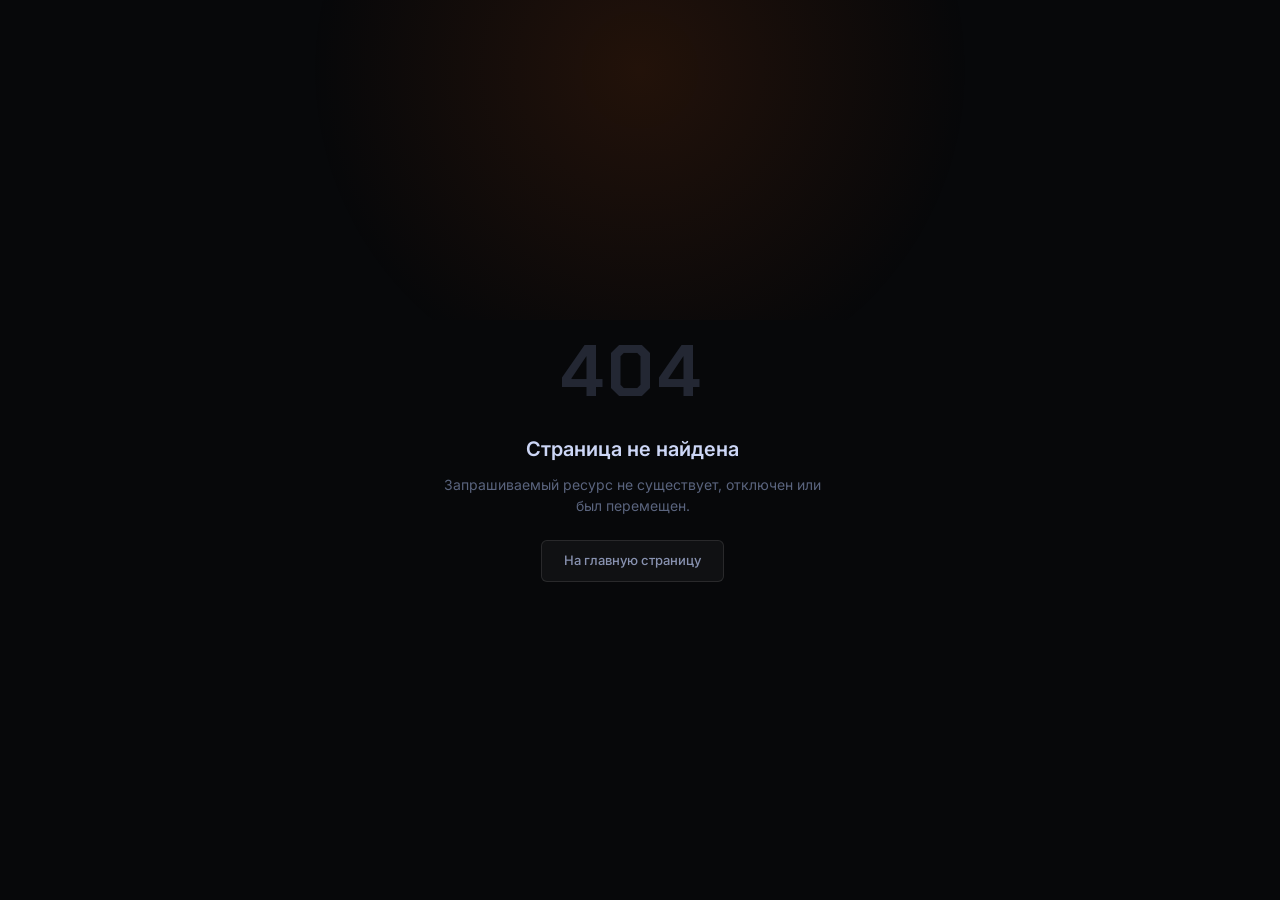
==== commit 5ad3e6e2: "sammary" ====
--- a/admin.html
+++ b/admin.html
@@ -14,7 +14,7 @@
   <link rel="preconnect" href="https://fonts.googleapis.com">
   <link rel="preconnect" href="https://fonts.gstatic.com" crossorigin>
   <link href="https://fonts.googleapis.com/css2?family=Chakra+Petch:ital,wght@0,500;0,600;0,700;1,500;1,600;1,700&family=Space+Grotesk:wght@500;600;700&family=Inter:wght@400;500;600;700;800&family=JetBrains+Mono:wght@500;700&display=swap" rel="stylesheet">
-  <link rel="stylesheet" href="css/admin.css?v=20261107_v5">
+  <link rel="stylesheet" href="css/admin.css?v=20261110_v2">
 </head>
 <body>
 
@@ -83,7 +83,6 @@
           <img src="assets/photos/gtt_shield_logo.svg" alt="GTT" class="topbar-shield">
           <div>
             <div class="topbar-brand">GOSHA <span>TURBOTECH</span></div>
-            <div class="topbar-status" id="atelierHubStatus"><span class="status-dot"></span> LIVE ATELIER HUB</div>
           </div>
         </div>
 
@@ -133,23 +132,23 @@
             </div>
           </div>
 
-          <a href="index.html" class="topbar-btn outline-btn" target="_blank" title="Открыть сайт"><span class="topbar-open-text">Открыть </span>сайт ↗</a>
-          <button class="topbar-btn danger-btn" onclick="handleAdminLogout()">Выйти</button>
+          <a href="index.html" class="topbar-btn outline-btn" target="_blank" title="Открыть сайт"><span class="topbar-open-text">Открыть </span>Сайт ↗</a>
+          <button type="button" class="topbar-btn danger-btn" onclick="handleAdminLogout()">Выйти</button>
         </div>
       </div>
 
       <!-- Navigation Tabs Strip (Dedicated Second Level) -->
-      <nav class="admin-subnav-strip">
-        <div class="admin-nav-tabs" id="adminNavTabs">
-          <button class="admin-tab-btn active" data-tab="cars" draggable="true" onclick="switchAdminTab('cars')" title="Зажмите и перетащите вкладку для изменения порядка"><span class="admin-tab-drag-handle">⠿</span>🏎️ Гараж проектов</button>
-          <button class="admin-tab-btn" data-tab="traffic" draggable="true" onclick="switchAdminTab('traffic')" title="Зажмите и перетащите вкладку для изменения порядка"><span class="admin-tab-drag-handle">⠿</span>📊 Трафик</button>
-          <button class="admin-tab-btn" data-tab="gallery" draggable="true" onclick="switchAdminTab('gallery')" title="Зажмите и перетащите вкладку для изменения порядка"><span class="admin-tab-drag-handle">⠿</span>📸 Галерея</button>
-          <button class="admin-tab-btn" data-tab="team" draggable="true" onclick="switchAdminTab('team')" title="Зажмите и перетащите вкладку для изменения порядка"><span class="admin-tab-drag-handle">⠿</span>👥 Команда</button>
-          <button class="admin-tab-btn" data-tab="partners" draggable="true" onclick="switchAdminTab('partners')" title="Зажмите и перетащите вкладку для изменения порядка"><span class="admin-tab-drag-handle">⠿</span>🤝 Партнеры</button>
-          <button class="admin-tab-btn" data-tab="moto" draggable="true" onclick="switchAdminTab('moto')" title="Зажмите и перетащите вкладку для изменения порядка"><span class="admin-tab-drag-handle">⠿</span>🏍️ Мотоциклы</button>
-          <button class="admin-tab-btn" data-tab="records" draggable="true" onclick="switchAdminTab('records')" title="Зажмите и перетащите вкладку для изменения порядка"><span class="admin-tab-drag-handle">⠿</span>⏱️ Рекорды</button>
-          <button class="admin-tab-btn" data-tab="media" draggable="true" onclick="switchAdminTab('media')" title="Зажмите и перетащите вкладку для изменения порядка"><span class="admin-tab-drag-handle">⠿</span>🎥 Медиа</button>
-          <button class="admin-tab-btn" data-tab="settings" draggable="true" onclick="switchAdminTab('settings')" title="Зажмите и перетащите вкладку для изменения порядка"><span class="admin-tab-drag-handle">⠿</span>⚙️ Безопасность</button>
+      <nav class="admin-subnav-strip" aria-label="Разделы панели управления">
+        <div class="admin-nav-tabs" id="adminNavTabs" role="tablist" aria-label="Разделы панели">
+          <button type="button" role="tab" aria-selected="true" class="admin-tab-btn active" data-tab="cars" draggable="true" onclick="switchAdminTab('cars')" title="Зажмите и перетащите вкладку для изменения порядка"><span class="admin-tab-drag-handle">⠿</span>🏎️ Гараж проектов</button>
+          <button type="button" role="tab" aria-selected="false" class="admin-tab-btn" data-tab="traffic" draggable="true" onclick="switchAdminTab('traffic')" title="Зажмите и перетащите вкладку для изменения порядка"><span class="admin-tab-drag-handle">⠿</span>📊 Трафик</button>
+          <button type="button" role="tab" aria-selected="false" class="admin-tab-btn" data-tab="gallery" draggable="true" onclick="switchAdminTab('gallery')" title="Зажмите и перетащите вкладку для изменения порядка"><span class="admin-tab-drag-handle">⠿</span>📸 Галерея</button>
+          <button type="button" role="tab" aria-selected="false" class="admin-tab-btn" data-tab="team" draggable="true" onclick="switchAdminTab('team')" title="Зажмите и перетащите вкладку для изменения порядка"><span class="admin-tab-drag-handle">⠿</span>👥 Команда</button>
+          <button type="button" role="tab" aria-selected="false" class="admin-tab-btn" data-tab="partners" draggable="true" onclick="switchAdminTab('partners')" title="Зажмите и перетащите вкладку для изменения порядка"><span class="admin-tab-drag-handle">⠿</span>🤝 Партнеры</button>
+          <button type="button" role="tab" aria-selected="false" class="admin-tab-btn" data-tab="moto" draggable="true" onclick="switchAdminTab('moto')" title="Зажмите и перетащите вкладку для изменения порядка"><span class="admin-tab-drag-handle">⠿</span>🏍️ Мотоциклы</button>
+          <button type="button" role="tab" aria-selected="false" class="admin-tab-btn" data-tab="records" draggable="true" onclick="switchAdminTab('records')" title="Зажмите и перетащите вкладку для изменения порядка"><span class="admin-tab-drag-handle">⠿</span>⏱️ Рекорды</button>
+          <button type="button" role="tab" aria-selected="false" class="admin-tab-btn" data-tab="media" draggable="true" onclick="switchAdminTab('media')" title="Зажмите и перетащите вкладку для изменения порядка"><span class="admin-tab-drag-handle">⠿</span>🎥 Медиа</button>
+          <button type="button" role="tab" aria-selected="false" class="admin-tab-btn" data-tab="settings" draggable="true" onclick="switchAdminTab('settings')" title="Зажмите и перетащите вкладку для изменения порядка"><span class="admin-tab-drag-handle">⠿</span>⚙️ Безопасность</button>
         </div>
       </nav>
     </header>
@@ -162,7 +161,6 @@
         <div class="admin-header-row">
           <div>
             <h1 class="admin-page-title">Управление проектами Гаража GTT</h1>
-            <p class="admin-page-desc">Редактирование характеристик болидов, мощности, времени 1/4 мили, видео и описаний.</p>
           </div>
           <div class="admin-actions-group">
             <button class="btn-primary" onclick="openCarEditModal(null)">+ Добавить новый проект</button>
@@ -175,9 +173,6 @@
           <div>
             <div style="font-size: 13px; font-weight: 700; color: #fff; text-transform: uppercase; letter-spacing: 0.8px; display: flex; align-items: center; gap: 8px;">
               <span style="color: #FF5500;">⚡</span> Телеметрия главного экрана (Hero Bar)
-            </div>
-            <div style="font-size: 12px; color: var(--text-muted); margin-top: 2px;">
-              3 ключевых показателя на первом экране сайта под главным заголовком
             </div>
           </div>
           <button class="topbar-btn outline-btn" onclick="openHeroTelemetryModal()" style="display: inline-flex; align-items: center; gap: 6px; font-size: 12px; padding: 6px 14px; cursor: pointer;">
@@ -216,7 +211,6 @@
             <div class="featured-slots-title-wrap">
               <div class="featured-slots-badge">
                 <span>⚡</span> ФЛАГМАНЫ ПЕРВОГО ЭКРАНА САЙТА
-                <span class="badge" style="background: rgba(255, 85, 0, 0.14); color: #FF5500; border: 1px solid rgba(255, 85, 0, 0.35); font-size: 10px; padding: 2px 8px; border-radius: 4px; font-weight: 600; text-transform: none; margin-left: 6px; letter-spacing: 0.3px;">🖐️ Drag & Drop / Мышь / Свайпы</span>
               </div>
               <h2 class="featured-slots-heading" id="featuredSlotsHeading">
                 Топ-4 главных проекта (Самые быстрые болиды)
@@ -459,7 +453,7 @@
             </button>
           </div>
 
-          <div style="display: grid; grid-template-columns: repeat(auto-fit, minmax(320px, 1fr)); gap: 20px;">
+          <div style="display: grid; grid-template-columns: repeat(auto-fit, minmax(min(320px, 100%), 1fr)); gap: 20px;">
             <!-- Banner 1: Flagship M1000RR -->
             <div style="background: rgba(14, 18, 26, 0.7); border: 1px solid rgba(255, 255, 255, 0.08); border-radius: 8px; padding: 16px;">
               <div style="display: flex; justify-content: space-between; align-items: center; margin-bottom: 10px;">
@@ -782,11 +776,13 @@
             <!-- Live Image Preview Box -->
             <div class="admin-img-preview-wrap" id="carImgPreviewWrap" style="display: none;">
               <div class="preview-header">
-                <span class="preview-label">Предпросмотр фото:</span>
+                <span class="preview-label">Предпросмотр на карточке (4:3):</span>
                 <button type="button" class="btn-clear-preview" onclick="clearCarPhotoPreview()">&times; Убрать фото</button>
               </div>
-              <div class="preview-img-container" style="max-height: 220px; overflow: hidden; border-radius: 8px; background: #000; border: 1px solid rgba(255,255,255,0.12);">
-                <img id="carImgPreview" src="" alt="Предпросмотр фото" onerror="handleCarImgPreviewError(this)" style="width: 100%; height: 200px; object-fit: cover; object-position: center 50%; display: block;">
+              <div class="car-preview-container">
+                <div class="car-preview-frame" id="carImgPreviewFrame">
+                  <img id="carImgPreview" src="" alt="Предпросмотр фото" onload="syncCarPreviewFraming()" onerror="handleCarImgPreviewError(this)">
+                </div>
                 <div class="preview-meta" id="carImgMeta">
                   <span class="meta-name" id="carImgMetaName">Файл не выбран</span>
                   <span class="meta-info" id="carImgMetaInfo">Разрешение и размер</span>
@@ -870,9 +866,9 @@
       </div>
       <form id="teamEditForm" novalidate onsubmit="saveTeamMember(event)">
         <input type="hidden" id="editMemberId">
-        <div style="display: flex; gap: 24px; align-items: flex-start; flex-wrap: wrap;">
+        <div class="team-modal-split" style="display: flex; gap: 24px; align-items: flex-start; flex-wrap: wrap;">
           <!-- Left side inputs -->
-          <div style="flex: 1; min-width: 280px;">
+          <div class="team-modal-form-col" style="flex: 1; min-width: 280px;">
             <div class="form-group" style="margin-bottom: 14px;">
               <label>Имя специалиста *</label>
               <input type="text" id="editMemberName" placeholder="Эдик, Рустам, Роман..." oninput="updateTeamLiveCardPreview()">
@@ -932,7 +928,7 @@
           </div>
 
           <!-- Right side Live Photo Card Preview -->
-          <div style="width: 240px; flex-shrink: 0; background: rgba(0,0,0,0.45); border: 1px solid rgba(255,255,255,0.12); border-radius: 10px; padding: 14px; text-align: center;">
+          <div class="team-modal-preview-card" style="width: 240px; flex-shrink: 0; background: rgba(0,0,0,0.45); border: 1px solid rgba(255,255,255,0.12); border-radius: 10px; padding: 14px; text-align: center;">
             <div style="display: flex; justify-content: space-between; align-items: center; margin-bottom: 8px;">
               <span style="font-size: 10.5px; text-transform: uppercase; font-family: var(--font-mono); color: var(--gtt-orange); font-weight: 700;">Фото справа:</span>
               <button type="button" class="btn-clear-preview" onclick="clearTeamPhotoPreview()" style="font-size: 11px;">&times; Сброс</button>
@@ -1164,9 +1160,9 @@
                 <span class="preview-label">Предпросмотр кадра галереи:</span>
                 <button type="button" class="btn-clear-preview" onclick="clearGalleryPhotoPreview()">&times; Очистить</button>
               </div>
-              <div class="preview-img-container" style="max-height: 220px; overflow: hidden; border-radius: 8px; background: #000; border: 1px solid rgba(255,255,255,0.12);">
+              <div class="preview-img-container" style="flex-direction: column; align-items: stretch; gap: 6px; max-height: none; overflow: hidden; border-radius: 8px; background: #000; border: 1px solid rgba(255,255,255,0.12); padding: 8px;">
                 <img id="galleryImgPreview" src="" alt="Предпросмотр фото" style="width: 100%; height: 200px; object-fit: cover; object-position: center 50%; display: block;" onerror="this.onerror=null; this.src='assets/photos/huracan_zelenka_gtt.jpg';">
-                <div class="preview-meta" id="galleryImgMeta" style="margin-top: 6px; display: flex; justify-content: space-between; font-size: 11px; color: var(--text-muted); font-family: var(--font-mono);">
+                <div class="preview-meta" id="galleryImgMeta" style="margin-top: 2px; display: flex; flex-direction: row; justify-content: space-between; font-size: 11px; color: var(--text-muted); font-family: var(--font-mono);">
                   <span class="meta-name" id="galleryImgMetaName">Файл не выбран</span>
                   <span class="meta-info" id="galleryImgMetaInfo" style="color: #22c55e;">● Готово</span>
                 </div>
@@ -1487,6 +1483,6 @@
   </div>
 
   <script src="js/media-db.js?v=20261107_v5"></script>
-  <script src="js/admin.js?v=20261108_v1"></script>
+  <script src="js/admin.js?v=20261110_v2"></script>
 </body>
 </html>
--- a/css/admin.css
+++ b/css/admin.css
@@ -31,15 +31,16 @@
   padding: 0;
 }
 
-html, body {
-  overflow-x: hidden;
+html {
   width: 100%;
-  max-width: 100vw;
+  -webkit-text-size-adjust: 100%;
+  scrollbar-gutter: stable;
+}
+
+body {
+  overflow-x: clip;
+  width: 100%;
   position: relative;
-  -webkit-text-size-adjust: 100%;
-}
-
-body {
   font-family: var(--font-body);
   background-color: var(--bg-deep);
   color: var(--text-main);
@@ -335,30 +336,40 @@
 
 /* Nav Subnav Strip (Level 2 dedicated tab bar) */
 .admin-subnav-strip {
+  position: relative;
   display: flex;
   align-items: center;
   padding: 8px 28px;
   background: rgba(7, 9, 13, 0.94);
-  overflow-x: auto;
-  scrollbar-width: none;
-  -webkit-overflow-scrolling: touch;
-}
-
-.admin-subnav-strip::-webkit-scrollbar {
-  display: none;
+  overflow: hidden;
 }
 
 .admin-nav-tabs {
   display: flex;
   align-items: center;
+  flex-wrap: nowrap;
   gap: 6px;
+  width: 100%;
+  min-width: 0;
   background: transparent;
   padding: 0;
   border: none;
-  flex-shrink: 0;
+  overflow-x: auto;
+  overflow-y: hidden;
+  scrollbar-width: none;
+  -webkit-overflow-scrolling: touch;
+  overscroll-behavior-x: contain;
+  touch-action: pan-x;
+  scroll-snap-type: inline proximity;
+}
+
+.admin-nav-tabs::-webkit-scrollbar {
+  display: none;
 }
 
 .admin-tab-btn {
+  flex: 0 0 auto;
+  scroll-snap-align: start;
   background: rgba(255, 255, 255, 0.03);
   border: 1px solid rgba(255, 255, 255, 0.08);
   color: var(--text-muted);
@@ -370,13 +381,14 @@
   cursor: grab;
   user-select: none;
   -webkit-user-select: none;
+  -webkit-tap-highlight-color: transparent;
   transition: all 0.2s cubic-bezier(0.16, 1, 0.3, 1);
   white-space: nowrap;
   letter-spacing: 0.02em;
   display: inline-flex;
   align-items: center;
   gap: 6px;
-  touch-action: pan-y;
+  touch-action: pan-x pan-y;
 }
 
 .admin-tab-btn:active {
@@ -425,6 +437,15 @@
 
 .admin-tab-btn:hover .admin-tab-drag-handle {
   color: var(--gtt-orange);
+}
+
+@media (pointer: coarse) {
+  .admin-tab-btn {
+    cursor: pointer;
+  }
+  .admin-tab-drag-handle {
+    display: none;
+  }
 }
 
 .admin-tab-content {
@@ -683,6 +704,10 @@
   height: 38px;
   border-radius: var(--radius-xs);
   object-fit: cover;
+  object-position: center 50%;
+  --gtt-ty: 0%;
+  --gtt-scale: 1;
+  transform: translateY(var(--gtt-ty, 0%)) scale(var(--gtt-scale, 1));
   border: 1px solid var(--border-subtle);
 }
 
@@ -742,11 +767,15 @@
   inset: 0;
   background: rgba(0, 0, 0, 0.85);
   backdrop-filter: blur(12px);
-  z-index: 100;
+  -webkit-backdrop-filter: blur(12px);
+  z-index: 200;
   display: flex;
   align-items: center;
   justify-content: center;
-  padding: 20px;
+  overflow: hidden;
+  overscroll-behavior: contain;
+  touch-action: none;
+  padding: max(16px, env(safe-area-inset-top, 0px)) 16px max(18px, calc(env(safe-area-inset-bottom, 0px) + 10px));
 }
 
 .admin-modal-card {
@@ -756,16 +785,27 @@
   border-radius: var(--radius-sm);
   width: 100%;
   max-width: 760px;
-  max-height: 90vh;
+  max-height: 88vh;
+  max-height: calc(100dvh - 36px - env(safe-area-inset-top, 0px) - env(safe-area-inset-bottom, 0px));
   overflow-y: auto;
-  padding: 32px;
+  overflow-x: hidden;
+  -webkit-overflow-scrolling: touch;
+  overscroll-behavior: contain;
+  touch-action: pan-y;
+  position: relative;
+  padding: 28px;
   box-shadow: 0 30px 70px rgba(0, 0, 0, 0.9), 0 0 30px rgba(234, 91, 12, 0.12);
 }
 
+.admin-modal-card input[type="range"] {
+  touch-action: pan-x;
+}
+
 .admin-modal-header {
   display: flex;
   align-items: center;
   justify-content: space-between;
+  gap: 12px;
   margin-bottom: 24px;
 }
 
@@ -780,16 +820,24 @@
 }
 
 .modal-close-btn {
-  background: transparent;
-  border: none;
+  background: rgba(255, 255, 255, 0.05);
+  border: 1px solid rgba(255, 255, 255, 0.12);
+  border-radius: 8px;
   color: var(--text-dim);
-  font-size: 24px;
+  font-size: 22px;
+  width: 36px;
+  height: 36px;
+  flex-shrink: 0;
+  display: inline-flex;
+  align-items: center;
+  justify-content: center;
   cursor: pointer;
   line-height: 1;
 }
 
 .modal-close-btn:hover {
   color: #fff;
+  border-color: rgba(255, 255, 255, 0.25);
 }
 
 .form-grid {
@@ -830,46 +878,67 @@
     top: -10%;
   }
 
-  /* Topbar Mobile Header */
+  /* Topbar Mobile Header: non-sticky on narrow screens so content & cards never feel squished */
   .admin-topbar {
     height: auto;
     padding: 0;
+    padding-top: env(safe-area-inset-top, 0px);
     flex-direction: column;
     align-items: stretch;
     gap: 0;
-    position: sticky;
-    top: 0;
-    z-index: 100;
+    position: relative;
+    top: auto;
+    z-index: 50;
     background: rgba(10, 13, 18, 0.98);
     border-bottom: 1px solid rgba(255, 255, 255, 0.1);
   }
 
   .topbar-main-row {
     height: auto;
-    padding: 10px 14px;
-    flex-wrap: wrap;
-    gap: 8px;
-    border-bottom: 1px solid rgba(255, 255, 255, 0.05);
+    padding: 14px 14px 12px;
+    flex-direction: column;
+    align-items: stretch;
+    gap: 10px;
+    border-bottom: 1px solid rgba(255, 255, 255, 0.06);
   }
 
   .topbar-left {
     display: flex;
-    justify-content: space-between;
+    justify-content: flex-start;
     align-items: center;
+    gap: 10px;
     width: 100%;
   }
 
   .admin-subnav-strip {
-    padding: 6px 12px 10px;
+    padding: 8px 12px 12px;
     background: rgba(6, 8, 12, 0.96);
   }
 
+  .admin-subnav-strip::after {
+    content: '';
+    position: absolute;
+    top: 8px;
+    bottom: 12px;
+    right: 12px;
+    width: 28px;
+    background: linear-gradient(to left, rgba(6, 8, 12, 0.95), transparent);
+    pointer-events: none;
+    border-radius: 0 12px 12px 0;
+    transition: opacity 0.2s ease;
+  }
+
+  .admin-subnav-strip.scrolled-end::after {
+    opacity: 0;
+  }
+
   .topbar-shield {
-    width: 32px;
+    width: 30px;
   }
 
   .topbar-brand {
-    font-size: 15px;
+    font-size: 15.5px;
+    letter-spacing: 0.1em;
   }
 
   .topbar-status {
@@ -879,11 +948,17 @@
   /* Segmented Scrollable Tab Bar */
   .admin-nav-tabs {
     display: flex;
+    flex-wrap: nowrap;
     overflow-x: auto;
+    overflow-y: hidden;
     width: 100%;
-    padding: 4px;
-    gap: 6px;
+    min-width: 0;
+    padding: 5px;
+    gap: 8px;
     -webkit-overflow-scrolling: touch;
+    overscroll-behavior-x: contain;
+    touch-action: pan-x;
+    scroll-snap-type: inline proximity;
     scrollbar-width: none;
     background: rgba(255, 255, 255, 0.04);
     border: 1px solid rgba(255, 255, 255, 0.08);
@@ -895,12 +970,15 @@
   }
 
   .admin-tab-btn {
-    padding: 8px 14px;
-    font-size: 11.5px;
+    padding: 10px 14px;
+    min-height: 40px;
+    font-size: 12.5px;
     white-space: nowrap;
-    flex-shrink: 0;
+    flex: 0 0 auto;
+    scroll-snap-align: start;
     border-radius: 8px;
     font-weight: 600;
+    touch-action: pan-x pan-y;
   }
 
   .admin-tab-btn.active {
@@ -912,47 +990,53 @@
   /* Actions & Profile Bar */
   .topbar-actions {
     display: flex;
+    flex-wrap: wrap;
     justify-content: flex-end;
     align-items: center;
     width: 100%;
-    padding-top: 6px;
-    border-top: 1px solid rgba(255, 255, 255, 0.06);
-    gap: 6px;
+    padding-top: 10px;
+    border-top: 1px solid rgba(255, 255, 255, 0.07);
+    gap: 8px;
+    white-space: normal;
   }
 
   .admin-user-badge {
-    padding: 4px 8px;
-    font-size: 10px;
-    max-width: 40%;
+    flex: 1 1 100%;
+    max-width: none;
+    width: 100%;
+    padding: 8px 12px;
+    font-size: 11.5px;
+    overflow: hidden;
+    border-radius: 8px;
+    justify-content: flex-start;
+  }
+
+  .user-welcome-text {
+    font-size: 11.5px;
     overflow: hidden;
     text-overflow: ellipsis;
-    white-space: nowrap;
-    border-radius: var(--radius-xs);
-  }
-
-  .user-welcome-text {
-    font-size: 10px;
-  }
-
-  .topbar-btn {
-    padding: 6px 10px;
-    font-size: 11px;
+  }
+
+  .admin-topbar .topbar-btn {
+    min-height: 38px;
+    padding: 8px 12px;
+    font-size: 12px;
     flex-shrink: 0;
-    border-radius: var(--radius-xs);
-  }
-
-  @media (max-width: 480px) {
-    .btn-factory-db {
-      display: none !important;
-    }
-    .topbar-open-text {
-      display: none !important;
-    }
+    border-radius: 8px;
+    display: inline-flex;
+    align-items: center;
+    justify-content: center;
+  }
+
+  .admin-topbar .admin-bell-btn {
+    width: 38px;
+    height: 38px;
+    border-radius: 8px;
   }
 
   /* Main Container */
   .admin-main {
-    padding: 16px 12px 60px;
+    padding: 18px 12px 72px;
     width: 100%;
     max-width: 100%;
     box-sizing: border-box;
@@ -1171,26 +1255,58 @@
     color: #fff;
   }
 
-  /* Modals on Mobile */
+  /* Modals on Mobile: centered within safe-area insets with self-contained scrolling */
   .admin-modal-overlay {
-    padding: 12px;
-    align-items: flex-end; /* Bottom-sheet feel on mobile */
+    padding: max(14px, env(safe-area-inset-top, 0px)) 12px max(20px, calc(env(safe-area-inset-bottom, 0px) + 12px));
+    align-items: center;
   }
 
   .admin-modal-card {
     padding: 20px 16px;
-    max-height: 90vh;
-    border-radius: 16px 16px 12px 12px;
+    max-height: 86vh;
+    max-height: calc(100dvh - 34px - env(safe-area-inset-top, 0px) - env(safe-area-inset-bottom, 0px));
+    border-radius: 16px;
     width: 100%;
+    overflow-y: auto;
+    overflow-x: hidden;
+    -webkit-overflow-scrolling: touch;
+    overscroll-behavior: contain;
+    touch-action: pan-y;
   }
 
   .admin-modal-header h3 {
     font-size: 16px;
-  }
-
-  .form-grid {
-    grid-template-columns: 1fr;
-    gap: 12px;
+    line-height: 1.3;
+  }
+
+  .form-grid,
+  .media-modal-split-grid,
+  #heroTelemetryModal .form-grid {
+    grid-template-columns: 1fr !important;
+    gap: 12px !important;
+  }
+
+  .team-modal-split {
+    flex-direction: column !important;
+    gap: 16px !important;
+  }
+
+  .team-modal-form-col {
+    min-width: 0 !important;
+    width: 100% !important;
+  }
+
+  .team-modal-preview-card {
+    width: 100% !important;
+    max-width: 100% !important;
+  }
+
+  .car-preview-frame {
+    width: 100%;
+  }
+
+  .photo-pos-presets {
+    flex-wrap: wrap;
   }
 
   .admin-modal-actions {
@@ -1215,6 +1331,16 @@
 
   .auth-title {
     font-size: 16px;
+  }
+}
+
+@media (max-width: 480px) {
+  .topbar-open-text {
+    display: none !important;
+  }
+  .btn-factory-db {
+    font-size: 11px !important;
+    padding: 8px 10px !important;
   }
 }
 
@@ -1710,6 +1836,44 @@
   font-size: 11px;
 }
 
+.car-preview-container {
+  display: flex;
+  align-items: center;
+  gap: 16px;
+  flex-wrap: wrap;
+  padding: 10px;
+  border-radius: 8px;
+  background: rgba(0, 0, 0, 0.55);
+  border: 1px solid rgba(255, 255, 255, 0.12);
+}
+
+.car-preview-frame {
+  width: 280px;
+  max-width: 100%;
+  aspect-ratio: 4 / 3;
+  border-radius: 8px;
+  overflow: hidden;
+  background: #000;
+  border: 1px solid rgba(255, 255, 255, 0.14);
+  flex-shrink: 0;
+  position: relative;
+}
+
+.car-preview-frame img {
+  width: 100%;
+  height: 100%;
+  object-fit: cover;
+  object-position: center 50%;
+  --gtt-ty: 0%;
+  --gtt-scale: 1;
+  transform: translateY(var(--gtt-ty, 0%)) scale(var(--gtt-scale, 1));
+  display: block;
+}
+
+.car-preview-container .preview-meta {
+  min-width: 180px;
+}
+
 /* Integrated Photo Position & Height Adjustment Control */
 .photo-position-control-box {
   margin-top: 14px;
@@ -2296,7 +2460,8 @@
 .featured-slot-img-wrap {
   position: relative;
   width: 100%;
-  height: 120px;
+  aspect-ratio: 16 / 10;
+  min-height: 148px;
   border-radius: 6px;
   overflow: hidden;
   background: #000;
@@ -2307,7 +2472,11 @@
   width: 100%;
   height: 100%;
   object-fit: cover;
-  object-position: center;
+  object-position: center 50%;
+  --gtt-ty: 0%;
+  --gtt-scale: 1;
+  transform: translateY(var(--gtt-ty, 0%)) scale(var(--gtt-scale, 1));
+  display: block;
 }
 
 .featured-slot-video-tag {
@@ -2406,6 +2575,143 @@
 .btn-slot-edit:hover {
   background: var(--gtt-orange);
   color: #fff;
+}
+
+@media (pointer: coarse) {
+  .featured-slot-card {
+    cursor: default;
+  }
+  .featured-slot-drag-handle {
+    width: 28px;
+    height: 28px;
+    border-radius: 6px;
+    touch-action: none;
+  }
+}
+
+@media (max-width: 900px) {
+  .featured-slots-section {
+    padding: 16px 12px;
+    margin-top: 14px;
+    margin-bottom: 22px;
+    border-radius: 14px;
+  }
+
+  .featured-slots-header {
+    gap: 12px;
+    margin-bottom: 16px;
+    padding-bottom: 14px;
+  }
+
+  .featured-slots-heading {
+    font-size: 17px;
+    line-height: 1.3;
+  }
+
+  .featured-slots-desc {
+    font-size: 12px;
+    line-height: 1.5;
+  }
+}
+
+@media (max-width: 650px) {
+  .featured-slots-grid {
+    grid-template-columns: 1fr;
+    gap: 16px;
+  }
+
+  .featured-slot-card {
+    padding: 14px;
+    gap: 12px;
+    border-radius: 12px;
+    touch-action: pan-y;
+  }
+
+  .featured-slot-topbar {
+    flex-wrap: wrap;
+    gap: 8px;
+  }
+
+  .slot-topbar-controls {
+    gap: 6px;
+  }
+
+  .slot-featured-check {
+    padding: 5px 9px;
+    font-size: 10.5px;
+    min-height: 30px;
+  }
+
+  .btn-slot-remove,
+  .featured-slot-arrows .btn-slot-arrow {
+    width: 30px;
+    height: 30px;
+    font-size: 12px;
+    border-radius: 6px;
+  }
+
+  .featured-slot-img-wrap {
+    aspect-ratio: 4 / 3;
+    min-height: 205px;
+    height: auto;
+    border-radius: 8px;
+  }
+
+  .featured-slot-video-tag {
+    font-size: 10.5px;
+    padding: 3px 8px;
+    bottom: 8px;
+    left: 8px;
+  }
+
+  .featured-slot-name {
+    white-space: normal;
+    overflow: visible;
+    text-overflow: clip;
+    font-size: 14.5px;
+    line-height: 1.3;
+  }
+
+  .featured-slot-metrics {
+    padding: 8px 10px;
+    font-size: 12px;
+    border-radius: 6px;
+  }
+
+  .featured-slot-select {
+    font-size: 16px;
+    min-height: 44px;
+    padding: 10px 12px;
+    border-radius: 8px;
+  }
+
+  .featured-slot-actions {
+    gap: 8px;
+  }
+
+  .btn-slot-edit {
+    min-height: 42px;
+    padding: 10px 12px;
+    font-size: 12.5px;
+    border-radius: 8px;
+  }
+
+  .featured-slot-add-dropzone {
+    min-height: 160px;
+    padding: 20px 16px;
+    border-radius: 12px;
+  }
+
+  .admin-table tr {
+    padding: 16px 14px;
+    gap: 12px;
+  }
+
+  .car-thumb {
+    width: 76px;
+    height: 57px;
+    border-radius: 8px;
+  }
 }
 
 /* ==========================================================================
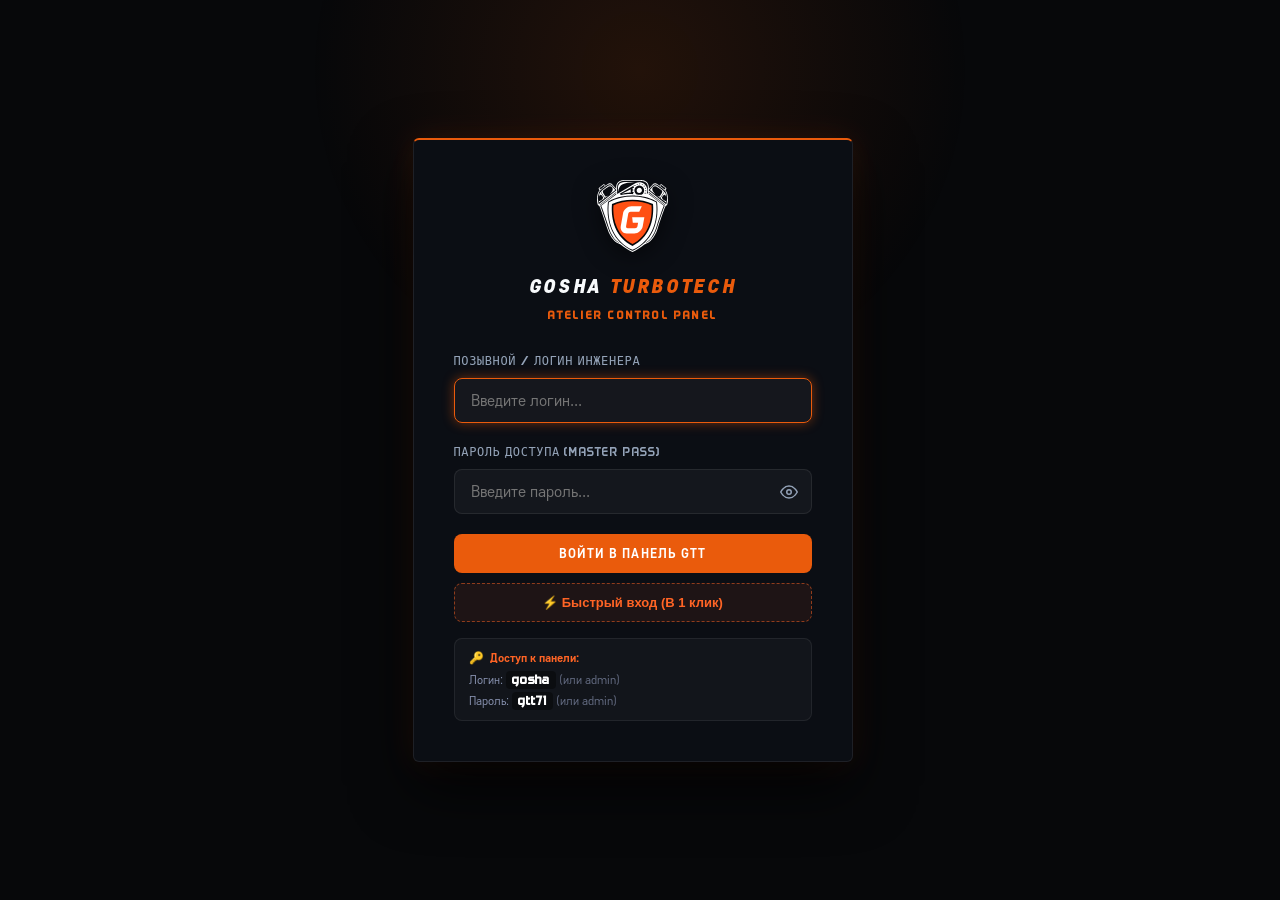
==== commit d56264a0: "sammalu" ====
--- a/admin.html
+++ b/admin.html
@@ -13,8 +13,10 @@
   <link rel="shortcut icon" href="favicon.ico">
   <link rel="preconnect" href="https://fonts.googleapis.com">
   <link rel="preconnect" href="https://fonts.gstatic.com" crossorigin>
-  <link href="https://fonts.googleapis.com/css2?family=Chakra+Petch:ital,wght@0,500;0,600;0,700;1,500;1,600;1,700&family=Space+Grotesk:wght@500;600;700&family=Inter:wght@400;500;600;700;800&family=JetBrains+Mono:wght@500;700&display=swap" rel="stylesheet">
-  <link rel="stylesheet" href="css/admin.css?v=20261110_v2">
+  <link rel="preload" href="assets/fonts/S-Core%20-%20CoreSansD75Black-Italic.otf" as="font" type="font/otf" crossorigin>
+  <link rel="preload" href="assets/fonts/S-Core%20-%20CoreSansD55Bold.otf" as="font" type="font/otf" crossorigin>
+  <link rel="preload" href="assets/fonts/DAGGERSQUARE%20OBLIQUE.otf" as="font" type="font/otf" crossorigin>
+  <link rel="stylesheet" href="css/admin.css?v=20261114_brandfont">
 </head>
 <body>
 
@@ -247,7 +249,8 @@
               <tr>
                 <th style="width: 70px; text-align: center;">Топ</th>
                 <th>Автомобиль</th>
-                <th>Марка</th>
+                <th>Направление</th>
+                <th>Статус</th>
                 <th>Мощность</th>
                 <th>1/4 мили</th>
                 <th>Видео</th>
@@ -474,7 +477,7 @@
                     <svg width="15" height="15" viewBox="0 0 24 24" fill="none" stroke="currentColor" stroke-width="2"><path d="M22 19a2 2 0 0 1-2 2H4a2 2 0 0 1-2-2V5a2 2 0 0 1 2-2h5l2 3h9a2 2 0 0 1 2 2z"></path></svg>
                     <span>Папка</span>
                   </label>
-                  <input type="file" id="adminMotoBanner1File" class="visually-hidden-file-input" accept="image/*" onchange="handleMotoBannerFileSelected(1, event)">
+                  <input type="file" id="adminMotoBanner1File" class="visually-hidden-file-input" accept="image/jpeg,image/png,image/webp,image/avif" onchange="handleMotoBannerFileSelected(1, event)">
                 </div>
               </div>
               <div class="form-group full-width" style="margin-bottom: 10px;">
@@ -520,7 +523,7 @@
                     <svg width="15" height="15" viewBox="0 0 24 24" fill="none" stroke="currentColor" stroke-width="2"><path d="M22 19a2 2 0 0 1-2 2H4a2 2 0 0 1-2-2V5a2 2 0 0 1 2-2h5l2 3h9a2 2 0 0 1 2 2z"></path></svg>
                     <span>Папка</span>
                   </label>
-                  <input type="file" id="adminMotoBanner2File" class="visually-hidden-file-input" accept="image/*" onchange="handleMotoBannerFileSelected(2, event)">
+                  <input type="file" id="adminMotoBanner2File" class="visually-hidden-file-input" accept="image/jpeg,image/png,image/webp,image/avif" onchange="handleMotoBannerFileSelected(2, event)">
                 </div>
               </div>
               <div class="form-group full-width" style="margin-bottom: 10px;">
@@ -723,7 +726,32 @@
               <option value="other">Dodge / Другое</option>
             </select>
           </div>
-          <div class="form-group full-width" style="margin: 4px 0 10px; padding: 10px 14px; background: rgba(255, 85, 0, 0.07); border: 1px solid rgba(255, 85, 0, 0.28); border-radius: 8px;">
+          <div class="form-group">
+            <label>Категория направления *</label>
+            <select id="editCategory" style="font-weight: 700; color: #fff; background: #14161a;">
+              <option value="race">🏁 Гоночные болиды RDRC / Трек</option>
+              <option value="street">🏙️ Гражданский тюнинг / Стрит</option>
+            </select>
+          </div>
+          <div class="form-group full-width" style="margin: 4px 0 6px; padding: 12px 14px; background: rgba(255, 255, 255, 0.03); border: 1px solid var(--border-subtle); border-radius: 8px; display: flex; flex-direction: column; gap: 10px;">
+            <div style="display: flex; justify-content: space-between; align-items: center; flex-wrap: wrap; gap: 10px;">
+              <label class="custom-checkbox-label" style="display: flex; align-items: center; gap: 10px; cursor: pointer; user-select: none; margin: 0;">
+                <input type="checkbox" id="editIsPublished" style="width: 20px; height: 20px; accent-color: #22c55e; cursor: pointer;">
+                <div>
+                  <span style="font-weight: 700; color: #22c55e; font-size: 13.5px; display: flex; align-items: center; gap: 6px;">
+                    <span>🟢</span> Опубликован на сайте (Виден посетителям)
+                  </span>
+                  <span style="font-size: 11.5px; color: var(--text-dim); display: block; margin-top: 2px;">
+                    Если галочка снята — проект сохраняется как <b>черновик</b> только в админке. Посетители сайта его не увидят.
+                  </span>
+                </div>
+              </label>
+              <div id="editCompletenessBadge" style="padding: 4px 10px; border-radius: 4px; font-family: var(--font-mono); font-size: 11px; font-weight: 700; background: rgba(255,255,255,0.06); border: 1px solid rgba(255,255,255,0.12); color: #fff;">
+                Заполнено: 100%
+              </div>
+            </div>
+          </div>
+          <div class="form-group full-width" style="margin: 0 0 10px; padding: 10px 14px; background: rgba(255, 85, 0, 0.07); border: 1px solid rgba(255, 85, 0, 0.28); border-radius: 8px;">
             <label class="custom-checkbox-label" style="display: flex; align-items: center; gap: 10px; cursor: pointer; user-select: none; margin: 0;">
               <input type="checkbox" id="editIsFeatured" style="width: 18px; height: 18px; accent-color: var(--gtt-orange); cursor: pointer;">
               <div>
@@ -799,20 +827,21 @@
                   <div class="photo-pos-actions">
                     <span id="carPosValueDisplay" class="photo-pos-badge">50%</span>
                     <div class="photo-pos-presets">
-                      <button type="button" class="btn-slot-arrow" onclick="setCarPhotoPreset('top')" title="Прижать к верху">⬆ Верх (15%)</button>
+                      <button type="button" class="btn-slot-arrow" onclick="setCarPhotoPreset('top')" title="Показать верх кадра — машина опустится ниже">⬆ Верх / ниже (15%)</button>
                       <button type="button" class="btn-slot-arrow" onclick="setCarPhotoPreset('center')" title="По центру">🎯 Центр (50%)</button>
-                      <button type="button" class="btn-slot-arrow" onclick="setCarPhotoPreset('bottom')" title="Прижать к низу для портретных фото (BMW, Kurdalagon, Porsche)">⬇ Низ (82%)</button>
+                      <button type="button" class="btn-slot-arrow" onclick="setCarPhotoPreset('bottom')" title="Показать низ / колёса — машина выше в кадре">⬇ Низ / выше (82%)</button>
+                      <button type="button" class="btn-slot-arrow" onclick="autoTrimCurrentCarPhoto()" title="Автоматически обрезать чёрные или белые рамки по краям фото">✂️ Убрать рамки</button>
                     </div>
                   </div>
                 </div>
                 <div class="photo-pos-slider-row">
-                  <span class="photo-pos-edge-label">0% (Верх)</span>
-                  <input type="range" id="editObjectPositionY" min="0" max="100" value="50" step="1" oninput="handleCarPhotoPositionChange(this.value)">
-                  <span class="photo-pos-edge-label">100% (Низ)</span>
+                  <span class="photo-pos-edge-label">0% (Ниже)</span>
+                  <input type="range" id="editObjectPositionY" min="0" max="100" value="50" step="1" oninput="handleCarPhotoPositionChange(this.value)" onchange="handleCarPhotoPositionChange(this.value)">
+                  <span class="photo-pos-edge-label">100% (Выше)</span>
                 </div>
                 <input type="hidden" id="editObjectPosition" value="center 50%">
                 <p class="photo-pos-hint">
-                  Регулируйте вертикальное положение изображения, чтобы колеса или крыша не срезались на карточке болида. Результат сразу виден в предпросмотре.
+                  0% показывает больше неба/фона сверху (машина ниже в кадре), 100% — нижнюю часть (удобно для вертикальных фото). При загрузке новые фото автоматически очищаются от чёрных и белых рамок.
                 </p>
               </div>
             </div>
@@ -895,7 +924,7 @@
                   </svg>
                   <span>Папка</span>
                 </label>
-                <input type="file" id="teamPhotoFileInput" class="visually-hidden-file-input" accept="image/*" onchange="handleTeamPhotoSelected(event)">
+                <input type="file" id="teamPhotoFileInput" class="visually-hidden-file-input" accept="image/jpeg,image/png,image/webp,image/avif" onchange="handleTeamPhotoSelected(event)">
               </div>
             </div>
 
@@ -983,7 +1012,7 @@
                 </svg>
                 <span>Папка</span>
               </label>
-              <input type="file" id="recordPhotoFileInput" class="visually-hidden-file-input" accept="image/*" onchange="handleRecordPhotoSelected(event)">
+              <input type="file" id="recordPhotoFileInput" class="visually-hidden-file-input" accept="image/jpeg,image/png,image/webp,image/avif" onchange="handleRecordPhotoSelected(event)">
             </div>
             <!-- Live Preview for Record Photo -->
             <div class="admin-img-preview-wrap" id="recordImgPreviewWrap" style="display: none;">
@@ -1358,7 +1387,7 @@
                 </svg>
                 <span>Папка</span>
               </label>
-              <input type="file" id="partnerLogoFileInput" class="visually-hidden-file-input" accept="image/*" onchange="handlePartnerLogoSelected(event)">
+              <input type="file" id="partnerLogoFileInput" class="visually-hidden-file-input" accept="image/jpeg,image/png,image/webp,image/avif,image/svg+xml" onchange="handlePartnerLogoSelected(event)">
             </div>
             <!-- Live Small Picture / Logo Preview Box -->
             <div id="partnerLogoPreviewBox" style="display: flex; align-items: center; gap: 12px; margin-top: 10px; padding: 10px 14px; background: rgba(255, 255, 255, 0.03); border: 1px solid rgba(255, 255, 255, 0.08); border-radius: 8px;">
@@ -1387,56 +1416,70 @@
 
   <!-- Moto Project Modal -->
   <div id="motoModal" class="admin-modal-overlay" style="display: none;">
-    <div class="admin-modal-card" style="max-width: 620px;">
-      <div class="admin-modal-header">
-        <h3 id="motoModalTitle">Добавить мотопроект GTT</h3>
+    <div class="admin-modal-card admin-modal-card-wide" style="max-width: 1200px; width: 96%; max-height: 94vh; min-height: 78vh; padding: 36px 38px;">
+      <div class="admin-modal-header" style="margin-bottom: 28px;">
+        <h3 id="motoModalTitle" style="font-size: 22px;">Добавить мотопроект GTT</h3>
         <button class="modal-close-btn" onclick="closeMotoModal()">&times;</button>
       </div>
       <form id="motoForm" novalidate onsubmit="saveMoto(event)">
         <input type="hidden" id="editMotoId">
-        <div class="form-grid">
-          <div class="form-group full-width">
-            <label>Название проекта / Программы *</label>
-            <input type="text" id="editMotoTitle" placeholder="Например: Superbike Stage 1 / 2, Ducati Panigale V4..." required>
-          </div>
-          <div class="form-group">
-            <label>Код / Бейдж *</label>
-            <input type="text" id="editMotoCode" placeholder="Например: SUPERBIKE // STAGE 2, BESPOKE // CNC..." required>
-          </div>
-          <div class="form-group">
-            <label>Порядок сортировки (sort_order)</label>
-            <input type="number" id="editMotoSortOrder" value="0" min="0">
-          </div>
-          <div class="form-group full-width">
-            <label>Описание проекта</label>
-            <textarea id="editMotoDesc" rows="3" placeholder="Краткое техническое описание доработок мототехники..."></textarea>
-          </div>
-          <div class="form-group full-width">
-            <label>Ключевые особенности / характеристики (по одной на строку)</label>
-            <textarea id="editMotoBullets" rows="3" placeholder="Индивидуальная калибровка на диностенде&#10;Оптимизация Wheelie & Launch Control&#10;Снятие экологических и скоростных лимитеров"></textarea>
-          </div>
-          <div class="form-group full-width">
-            <label for="editMotoImg">Изображение / Фото мотоцикла</label>
-            <div class="file-picker-input-group">
-              <input type="text" id="editMotoImg" placeholder="assets/moto/... или вставьте ссылку / выберите файл" oninput="updateMotoPhotoPreview(this.value)">
-              <label for="motoPhotoFileInput" class="btn-folder-browse" title="Выбрать файл через Проводник">
-                <svg width="17" height="17" viewBox="0 0 24 24" fill="none" stroke="currentColor" stroke-width="2" stroke-linecap="round" stroke-linejoin="round">
-                  <path d="M22 19a2 2 0 0 1-2 2H4a2 2 0 0 1-2-2V5a2 2 0 0 1 2-2h5l2 3h9a2 2 0 0 1 2 2z"></path>
-                </svg>
-                <span>Папка</span>
-              </label>
-              <input type="file" id="motoPhotoFileInput" class="visually-hidden-file-input" accept="image/*" onchange="handleMotoPhotoSelected(event)">
-            </div>
+        <div class="moto-modal-split" style="display: flex; gap: 34px; align-items: flex-start; flex-wrap: wrap;">
+          <!-- Left side: Text Inputs -->
+          <div class="moto-modal-form-col" style="flex: 1.15; min-width: 360px;">
+            <div class="form-group full-width" style="margin-bottom: 16px;">
+              <label style="font-size: 13px; font-weight: 700;">Название проекта / Программы *</label>
+              <input type="text" id="editMotoTitle" placeholder="Например: Superbike Stage 1 / 2, Ducati Panigale V4..." style="font-size: 14px; padding: 12px 14px;" required>
+            </div>
+            <div style="display: grid; grid-template-columns: 1.2fr 0.8fr; gap: 14px; margin-bottom: 16px;">
+              <div class="form-group">
+                <label style="font-size: 12px; font-weight: 700;">Код / Бейдж *</label>
+                <input type="text" id="editMotoCode" placeholder="SUPERBIKE // STAGE 2..." style="font-size: 13px; padding: 11px 14px;" required>
+              </div>
+              <div class="form-group">
+                <label style="font-size: 12px; font-weight: 700;">Порядок (sort_order)</label>
+                <input type="number" id="editMotoSortOrder" value="0" min="0" style="font-size: 13px; padding: 11px 14px;">
+              </div>
+            </div>
+            <div class="form-group full-width" style="margin-bottom: 16px;">
+              <label style="font-size: 12.5px; font-weight: 700;">Описание проекта</label>
+              <textarea id="editMotoDesc" rows="5" placeholder="Краткое техническое описание доработок мототехники..." style="font-size: 13.5px; line-height: 1.5; padding: 12px 14px; resize: vertical;"></textarea>
+            </div>
+            <div class="form-group full-width" style="margin-bottom: 16px;">
+              <label style="font-size: 12.5px; font-weight: 700;">Ключевые особенности / характеристики (по одной на строку)</label>
+              <textarea id="editMotoBullets" rows="4" placeholder="Индивидуальная калибровка на диностенде&#10;Оптимизация Wheelie & Launch Control&#10;Снятие экологических и скоростных лимитеров" style="font-size: 13px; line-height: 1.5; padding: 12px 14px; resize: vertical;"></textarea>
+            </div>
+            <div class="form-group full-width" style="display: flex; align-items: center; gap: 10px; margin-top: 10px;">
+              <input type="checkbox" id="editMotoIsActive" checked style="width: 20px; height: 20px; accent-color: var(--gtt-cyan); cursor: pointer;">
+              <label for="editMotoIsActive" style="margin: 0; cursor: pointer; color: #fff; font-size: 13.5px; font-weight: 600;">Активен (отображается на сайте)</label>
+            </div>
+          </div>
+
+          <!-- Right side: Image Selector & Live Preview Card -->
+          <div class="moto-modal-preview-col" style="flex: 1; min-width: 340px;">
+            <div class="form-group full-width" style="margin-bottom: 12px;">
+              <label for="editMotoImg">Изображение / Фото мотоцикла</label>
+              <div class="file-picker-input-group">
+                <input type="text" id="editMotoImg" placeholder="assets/moto/... или вставьте ссылку / выберите файл" oninput="updateMotoPhotoPreview(this.value)">
+                <label for="motoPhotoFileInput" class="btn-folder-browse" title="Выбрать файл через Проводник">
+                  <svg width="17" height="17" viewBox="0 0 24 24" fill="none" stroke="currentColor" stroke-width="2" stroke-linecap="round" stroke-linejoin="round">
+                    <path d="M22 19a2 2 0 0 1-2 2H4a2 2 0 0 1-2-2V5a2 2 0 0 1 2-2h5l2 3h9a2 2 0 0 1 2 2z"></path>
+                  </svg>
+                  <span>Папка</span>
+                </label>
+                <input type="file" id="motoPhotoFileInput" class="visually-hidden-file-input" accept="image/jpeg,image/png,image/webp,image/avif" onchange="handleMotoPhotoSelected(event)">
+              </div>
+            </div>
+
             <!-- Live Image Preview Box & Height Adjustment Control -->
-            <div id="motoPhotoPreviewBox" style="margin-top: 12px; padding: 12px; background: rgba(0, 0, 0, 0.45); border: 1px solid rgba(255, 255, 255, 0.12); border-radius: 10px;">
+            <div id="motoPhotoPreviewBox" style="padding: 14px; background: rgba(0, 0, 0, 0.45); border: 1px solid rgba(255, 255, 255, 0.12); border-radius: 10px;">
               <div style="display: flex; justify-content: space-between; align-items: center; margin-bottom: 8px;">
                 <span style="font-size: 11px; text-transform: uppercase; color: var(--gtt-orange); font-family: var(--font-mono); font-weight: 700;">Предпросмотр фото мотоцикла:</span>
                 <button type="button" class="btn-clear-preview" onclick="clearMotoPhotoPreview()" style="font-size: 11px;">&times; Очистить фото</button>
               </div>
-              <div style="width: 100%; height: 210px; border-radius: 8px; overflow: hidden; background: #07090e; border: 1px solid rgba(255, 85, 0, 0.35); position: relative; display: flex; align-items: center; justify-content: center;">
+              <div style="width: 100%; height: 280px; border-radius: 8px; overflow: hidden; background: #07090e; border: 1px solid rgba(255, 85, 0, 0.35); position: relative; display: flex; align-items: center; justify-content: center; box-shadow: 0 8px 24px rgba(0,0,0,0.6);">
                 <img id="motoPhotoPreviewImg" src="" alt="Превью мотоцикла" style="width: 100%; height: 100%; object-fit: cover; object-position: center 50%; display: none;">
-                <div id="motoPhotoPlaceholderText" style="font-size: 12px; color: var(--text-dim); font-family: var(--font-mono); text-align: center; padding: 20px;">
-                  🏍️ Фото не выбрано<br><span style="font-size: 11px; color: var(--text-muted); margin-top: 4px; display: inline-block;">Выберите файл через кнопку «Папка» или вставьте ссылку</span>
+                <div id="motoPhotoPlaceholderText" style="font-size: 13px; color: var(--text-dim); font-family: var(--font-mono); text-align: center; padding: 24px;">
+                  🏍️ Фото не выбрано<br><span style="font-size: 11.5px; color: var(--text-muted); margin-top: 6px; display: inline-block;">Выберите файл через кнопку «Папка» или вставьте ссылку</span>
                 </div>
               </div>
               <div id="motoPhotoPreviewText" style="font-size: 11px; color: var(--text-dim); margin-top: 6px; font-family: var(--font-mono); overflow: hidden; text-overflow: ellipsis; white-space: nowrap;">Файл не выбран</div>
@@ -1464,17 +1507,13 @@
                 </div>
                 <input type="hidden" id="editMotoObjectPosition" value="center 50%">
                 <p class="photo-pos-hint" style="margin-top: 6px; font-size: 11px; color: var(--text-dim); line-height: 1.4;">
-                  Регулируйте вертикальное положение (кадрирование), чтобы колеса, руль или выхлоп мотоцикла не срезались на карточке сайта.
+                  Регулируйте вертикальное положение, чтобы колеса, руль или выхлоп мотоцикла не срезались на карточке сайта.
                 </p>
               </div>
             </div>
           </div>
-          <div class="form-group full-width" style="display: flex; align-items: center; gap: 10px; margin-top: 6px;">
-            <input type="checkbox" id="editMotoIsActive" checked style="width: 18px; height: 18px; accent-color: var(--gtt-cyan); cursor: pointer;">
-            <label for="editMotoIsActive" style="margin: 0; cursor: pointer; color: #fff; font-size: 13px;">Активен (отображается на сайте)</label>
-          </div>
-        </div>
-        <div class="admin-modal-actions">
+        </div>
+        <div class="admin-modal-actions" style="margin-top: 20px;">
           <button type="button" class="topbar-btn outline-btn" onclick="closeMotoModal()">Отмена</button>
           <button type="submit" class="btn-primary">Сохранить мотопроект</button>
         </div>
@@ -1483,6 +1522,6 @@
   </div>
 
   <script src="js/media-db.js?v=20261107_v5"></script>
-  <script src="js/admin.js?v=20261110_v2"></script>
+  <script src="js/admin.js?v=20261114_cyr"></script>
 </body>
 </html>
--- a/css/admin.css
+++ b/css/admin.css
@@ -1,4 +1,89 @@
 /* GOSHA TURBOTECH - Admin Dashboard Styles */
+
+/* ==========================================================================
+   OFFICIAL GOSHATURBOTECH BRANDBOOK FONTS
+   Main: Core Sans D (75 Black Italic, 55 Bold, 35 Regular, 25 Light)
+   Accent: Dagger Square (Regular & Oblique / Italic)
+   ========================================================================== */
+@font-face {
+  font-family: 'Dagger Square';
+  src: url('../assets/fonts/DAGGERSQUARE.otf') format('opentype');
+  font-weight: 400;
+  font-style: normal;
+  font-display: swap;
+}
+
+@font-face {
+  font-family: 'Dagger Square';
+  src: url('../assets/fonts/DAGGERSQUARE%20OBLIQUE.otf') format('opentype');
+  font-weight: 700;
+  font-style: italic;
+  font-display: swap;
+}
+
+@font-face {
+  font-family: 'Core Sans D';
+  src: url('../assets/fonts/S-Core%20-%20CoreSansD25Light.otf') format('opentype');
+  font-weight: 300;
+  font-style: normal;
+  font-display: swap;
+}
+
+@font-face {
+  font-family: 'Core Sans D';
+  src: url('../assets/fonts/S-Core%20-%20CoreSansD25Light-Italic.otf') format('opentype');
+  font-weight: 300;
+  font-style: italic;
+  font-display: swap;
+}
+
+@font-face {
+  font-family: 'Core Sans D';
+  src: url('../assets/fonts/S-Core%20-%20CoreSansD35Regular.otf') format('opentype');
+  font-weight: 400;
+  font-style: normal;
+  font-display: swap;
+}
+
+@font-face {
+  font-family: 'Core Sans D';
+  src: url('../assets/fonts/S-Core%20-%20CoreSansD35Regular-Italic.otf') format('opentype');
+  font-weight: 400;
+  font-style: italic;
+  font-display: swap;
+}
+
+@font-face {
+  font-family: 'Core Sans D';
+  src: url('../assets/fonts/S-Core%20-%20CoreSansD55Bold.otf') format('opentype');
+  font-weight: 700;
+  font-style: normal;
+  font-display: swap;
+}
+
+@font-face {
+  font-family: 'Core Sans D';
+  src: url('../assets/fonts/S-Core%20-%20CoreSansD55Bold-Italic.otf') format('opentype');
+  font-weight: 700;
+  font-style: italic;
+  font-display: swap;
+}
+
+@font-face {
+  font-family: 'Core Sans D';
+  src: url('../assets/fonts/S-Core%20-%20CoreSansD75Black.otf') format('opentype');
+  font-weight: 900;
+  font-style: normal;
+  font-display: swap;
+}
+
+@font-face {
+  font-family: 'Core Sans D';
+  src: url('../assets/fonts/S-Core%20-%20CoreSansD75Black-Italic.otf') format('opentype');
+  font-weight: 900;
+  font-style: italic;
+  font-display: swap;
+}
 
 :root {
   --gtt-orange: #EA5B0C;
@@ -19,10 +104,11 @@
   --text-muted: #94a3b8;
   --text-dim: #64748b;
   
-  --font-display: 'Chakra Petch', sans-serif;
-  --font-heading: 'Space Grotesk', sans-serif;
-  --font-body: 'Inter', -apple-system, sans-serif;
-  --font-mono: 'JetBrains Mono', monospace;
+  --font-display: 'Core Sans D', 'Oswald', sans-serif;
+  --font-racing: 'Dagger Square', 'Core Sans D', sans-serif;
+  --font-heading: 'Core Sans D', 'Unbounded', sans-serif;
+  --font-body: 'Core Sans D', 'Inter', -apple-system, sans-serif;
+  --font-mono: 'Dagger Square', 'JetBrains Mono', monospace;
 }
 
 *, *::before, *::after {
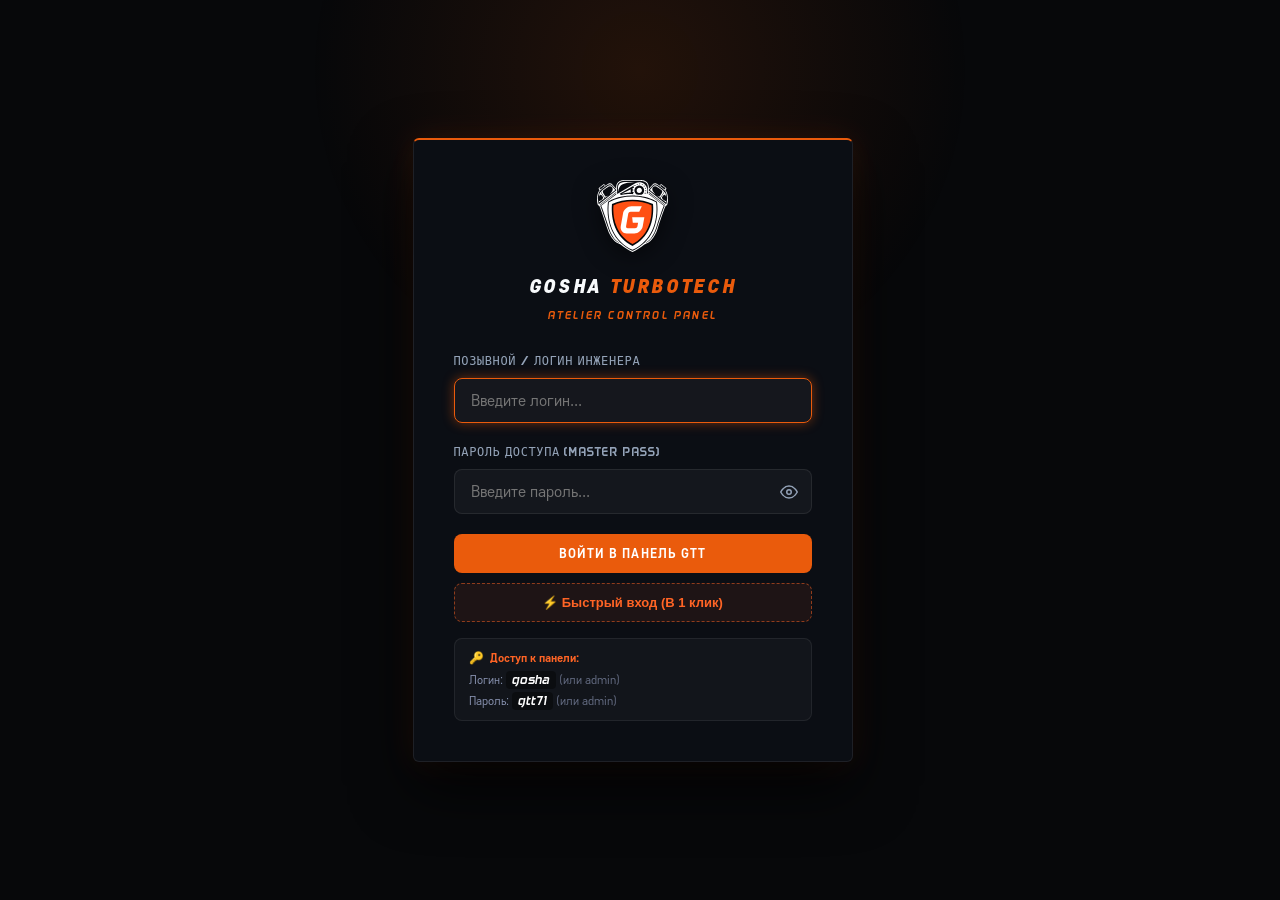
==== commit a8644ba6: "fix(fonts): integrate official brandbook fonts Core Sans D & Dagger Square with woff2/woff and racin" ====
--- a/admin.html
+++ b/admin.html
@@ -13,10 +13,10 @@
   <link rel="shortcut icon" href="favicon.ico">
   <link rel="preconnect" href="https://fonts.googleapis.com">
   <link rel="preconnect" href="https://fonts.gstatic.com" crossorigin>
-  <link rel="preload" href="assets/fonts/S-Core%20-%20CoreSansD75Black-Italic.otf" as="font" type="font/otf" crossorigin>
-  <link rel="preload" href="assets/fonts/S-Core%20-%20CoreSansD55Bold.otf" as="font" type="font/otf" crossorigin>
-  <link rel="preload" href="assets/fonts/DAGGERSQUARE%20OBLIQUE.otf" as="font" type="font/otf" crossorigin>
-  <link rel="stylesheet" href="css/admin.css?v=20261114_brandfont">
+  <link rel="preload" href="assets/fonts/S-Core%20-%20CoreSansD75Black-Italic.woff2" as="font" type="font/woff2" crossorigin>
+  <link rel="preload" href="assets/fonts/S-Core%20-%20CoreSansD55Bold.woff2" as="font" type="font/woff2" crossorigin>
+  <link rel="preload" href="assets/fonts/DAGGERSQUARE%20OBLIQUE.woff2" as="font" type="font/woff2" crossorigin>
+  <link rel="stylesheet" href="css/admin.css?v=20261115_brandfont2">
 </head>
 <body>
 
--- a/css/admin.css
+++ b/css/admin.css
@@ -7,7 +7,9 @@
    ========================================================================== */
 @font-face {
   font-family: 'Dagger Square';
-  src: url('../assets/fonts/DAGGERSQUARE.otf') format('opentype');
+  src: url('../assets/fonts/DAGGERSQUARE.woff2') format('woff2'),
+       url('../assets/fonts/DAGGERSQUARE.woff') format('woff'),
+       url('../assets/fonts/DAGGERSQUARE.otf') format('opentype');
   font-weight: 400;
   font-style: normal;
   font-display: swap;
@@ -15,49 +17,101 @@
 
 @font-face {
   font-family: 'Dagger Square';
-  src: url('../assets/fonts/DAGGERSQUARE%20OBLIQUE.otf') format('opentype');
-  font-weight: 700;
+  src: url('../assets/fonts/DAGGERSQUARE%20OBLIQUE.woff2') format('woff2'),
+       url('../assets/fonts/DAGGERSQUARE%20OBLIQUE.woff') format('woff'),
+       url('../assets/fonts/DAGGERSQUARE%20OBLIQUE.otf') format('opentype');
+  font-weight: 400 900;
   font-style: italic;
   font-display: swap;
 }
 
 @font-face {
-  font-family: 'Core Sans D';
-  src: url('../assets/fonts/S-Core%20-%20CoreSansD25Light.otf') format('opentype');
-  font-weight: 300;
+  font-family: 'Dagger Square';
+  src: url('../assets/fonts/DAGGERSQUARE%20OBLIQUE.woff2') format('woff2'),
+       url('../assets/fonts/DAGGERSQUARE%20OBLIQUE.woff') format('woff'),
+       url('../assets/fonts/DAGGERSQUARE%20OBLIQUE.otf') format('opentype');
+  font-weight: 700 900;
   font-style: normal;
   font-display: swap;
 }
 
 @font-face {
   font-family: 'Core Sans D';
-  src: url('../assets/fonts/S-Core%20-%20CoreSansD25Light-Italic.otf') format('opentype');
-  font-weight: 300;
+  src: url('../assets/fonts/S-Core%20-%20CoreSansD25Light.woff2') format('woff2'),
+       url('../assets/fonts/S-Core%20-%20CoreSansD25Light.woff') format('woff'),
+       url('../assets/fonts/S-Core%20-%20CoreSansD25Light.otf') format('opentype');
+  font-weight: 200 350;
+  font-style: normal;
+  font-display: swap;
+}
+
+@font-face {
+  font-family: 'Core Sans D';
+  src: url('../assets/fonts/S-Core%20-%20CoreSansD25Light-Italic.woff2') format('woff2'),
+       url('../assets/fonts/S-Core%20-%20CoreSansD25Light-Italic.woff') format('woff'),
+       url('../assets/fonts/S-Core%20-%20CoreSansD25Light-Italic.otf') format('opentype');
+  font-weight: 200 350;
   font-style: italic;
   font-display: swap;
 }
 
 @font-face {
   font-family: 'Core Sans D';
-  src: url('../assets/fonts/S-Core%20-%20CoreSansD35Regular.otf') format('opentype');
-  font-weight: 400;
+  src: url('../assets/fonts/S-Core%20-%20CoreSansD35Regular.woff2') format('woff2'),
+       url('../assets/fonts/S-Core%20-%20CoreSansD35Regular.woff') format('woff'),
+       url('../assets/fonts/S-Core%20-%20CoreSansD35Regular.otf') format('opentype');
+  font-weight: 400 550;
   font-style: normal;
   font-display: swap;
 }
 
 @font-face {
   font-family: 'Core Sans D';
-  src: url('../assets/fonts/S-Core%20-%20CoreSansD35Regular-Italic.otf') format('opentype');
-  font-weight: 400;
+  src: url('../assets/fonts/S-Core%20-%20CoreSansD35Regular-Italic.woff2') format('woff2'),
+       url('../assets/fonts/S-Core%20-%20CoreSansD35Regular-Italic.woff') format('woff'),
+       url('../assets/fonts/S-Core%20-%20CoreSansD35Regular-Italic.otf') format('opentype');
+  font-weight: 400 550;
   font-style: italic;
   font-display: swap;
 }
 
 @font-face {
   font-family: 'Core Sans D';
-  src: url('../assets/fonts/S-Core%20-%20CoreSansD55Bold.otf') format('opentype');
-  font-weight: 700;
+  src: url('../assets/fonts/S-Core%20-%20CoreSansD55Bold.woff2') format('woff2'),
+       url('../assets/fonts/S-Core%20-%20CoreSansD55Bold.woff') format('woff'),
+       url('../assets/fonts/S-Core%20-%20CoreSansD55Bold.otf') format('opentype');
+  font-weight: 600 750;
   font-style: normal;
+  font-display: swap;
+}
+
+@font-face {
+  font-family: 'Core Sans D';
+  src: url('../assets/fonts/S-Core%20-%20CoreSansD55Bold-Italic.woff2') format('woff2'),
+       url('../assets/fonts/S-Core%20-%20CoreSansD55Bold-Italic.woff') format('woff'),
+       url('../assets/fonts/S-Core%20-%20CoreSansD55Bold-Italic.otf') format('opentype');
+  font-weight: 600 750;
+  font-style: italic;
+  font-display: swap;
+}
+
+@font-face {
+  font-family: 'Core Sans D';
+  src: url('../assets/fonts/S-Core%20-%20CoreSansD75Black.woff2') format('woff2'),
+       url('../assets/fonts/S-Core%20-%20CoreSansD75Black.woff') format('woff'),
+       url('../assets/fonts/S-Core%20-%20CoreSansD75Black.otf') format('opentype');
+  font-weight: 800 950;
+  font-style: normal;
+  font-display: swap;
+}
+
+@font-face {
+  font-family: 'Core Sans D';
+  src: url('../assets/fonts/S-Core%20-%20CoreSansD75Black-Italic.woff2') format('woff2'),
+       url('../assets/fonts/S-Core%20-%20CoreSansD75Black-Italic.woff') format('woff'),
+       url('../assets/fonts/S-Core%20-%20CoreSansD75Black-Italic.otf') format('opentype');
+  font-weight: 800 950;
+  font-style: italic;
   font-display: swap;
 }
 
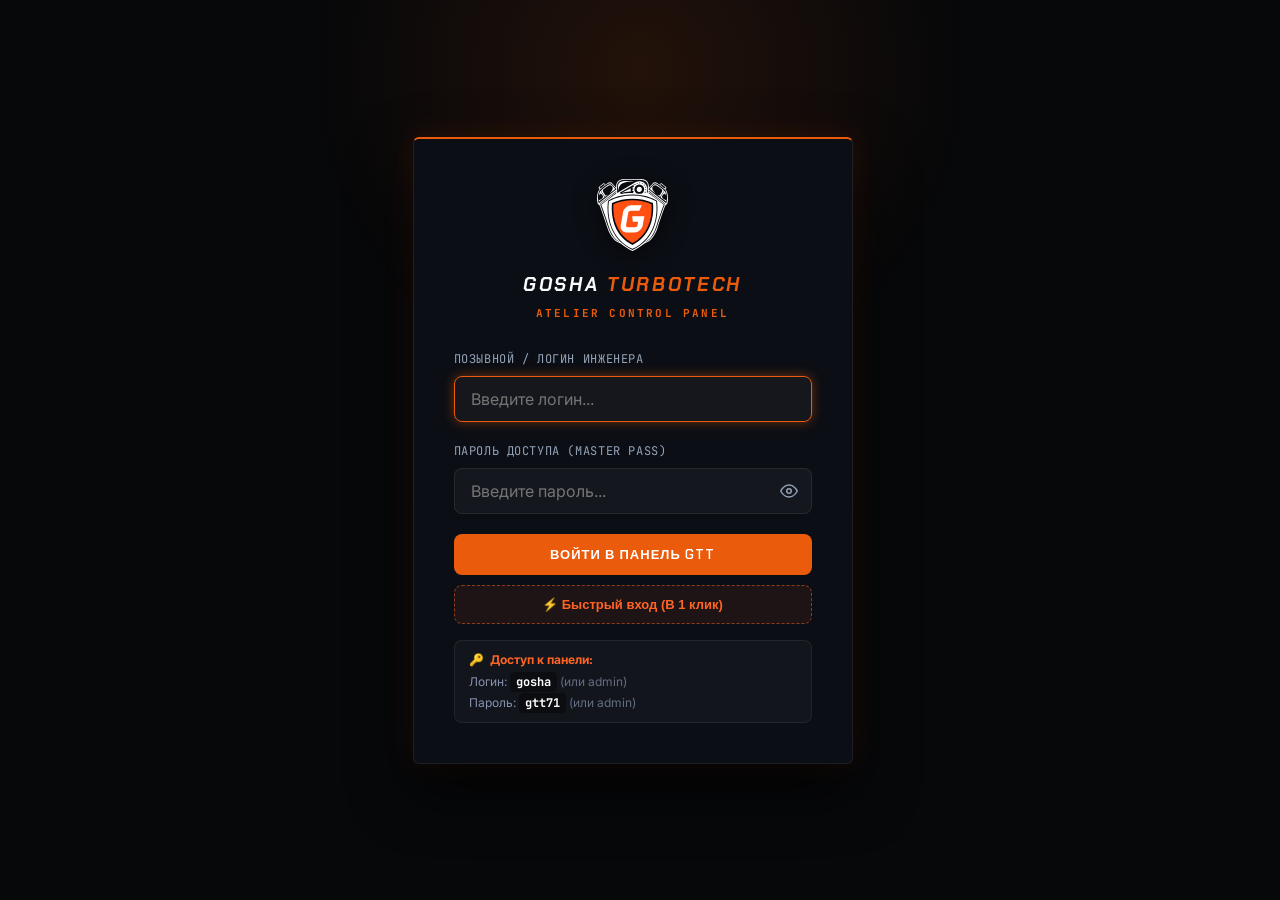
==== commit b7f9cb42: "revert(fonts): return to classic authentic typography without square numbers and forced italics" ====
--- a/admin.html
+++ b/admin.html
@@ -13,10 +13,8 @@
   <link rel="shortcut icon" href="favicon.ico">
   <link rel="preconnect" href="https://fonts.googleapis.com">
   <link rel="preconnect" href="https://fonts.gstatic.com" crossorigin>
-  <link rel="preload" href="assets/fonts/S-Core%20-%20CoreSansD75Black-Italic.woff2" as="font" type="font/woff2" crossorigin>
-  <link rel="preload" href="assets/fonts/S-Core%20-%20CoreSansD55Bold.woff2" as="font" type="font/woff2" crossorigin>
-  <link rel="preload" href="assets/fonts/DAGGERSQUARE%20OBLIQUE.woff2" as="font" type="font/woff2" crossorigin>
-  <link rel="stylesheet" href="css/admin.css?v=20261115_brandfont2">
+  <link href="https://fonts.googleapis.com/css2?family=Chakra+Petch:ital,wght@0,500;0,600;0,700;1,500;1,600;1,700&family=Space+Grotesk:wght@500;600;700&family=Inter:wght@400;500;600;700;800&family=JetBrains+Mono:wght@500;700&display=swap" rel="stylesheet">
+  <link rel="stylesheet" href="css/admin.css?v=20261115_classic_v2">
 </head>
 <body>
 
--- a/css/admin.css
+++ b/css/admin.css
@@ -1,143 +1,4 @@
 /* GOSHA TURBOTECH - Admin Dashboard Styles */
-
-/* ==========================================================================
-   OFFICIAL GOSHATURBOTECH BRANDBOOK FONTS
-   Main: Core Sans D (75 Black Italic, 55 Bold, 35 Regular, 25 Light)
-   Accent: Dagger Square (Regular & Oblique / Italic)
-   ========================================================================== */
-@font-face {
-  font-family: 'Dagger Square';
-  src: url('../assets/fonts/DAGGERSQUARE.woff2') format('woff2'),
-       url('../assets/fonts/DAGGERSQUARE.woff') format('woff'),
-       url('../assets/fonts/DAGGERSQUARE.otf') format('opentype');
-  font-weight: 400;
-  font-style: normal;
-  font-display: swap;
-}
-
-@font-face {
-  font-family: 'Dagger Square';
-  src: url('../assets/fonts/DAGGERSQUARE%20OBLIQUE.woff2') format('woff2'),
-       url('../assets/fonts/DAGGERSQUARE%20OBLIQUE.woff') format('woff'),
-       url('../assets/fonts/DAGGERSQUARE%20OBLIQUE.otf') format('opentype');
-  font-weight: 400 900;
-  font-style: italic;
-  font-display: swap;
-}
-
-@font-face {
-  font-family: 'Dagger Square';
-  src: url('../assets/fonts/DAGGERSQUARE%20OBLIQUE.woff2') format('woff2'),
-       url('../assets/fonts/DAGGERSQUARE%20OBLIQUE.woff') format('woff'),
-       url('../assets/fonts/DAGGERSQUARE%20OBLIQUE.otf') format('opentype');
-  font-weight: 700 900;
-  font-style: normal;
-  font-display: swap;
-}
-
-@font-face {
-  font-family: 'Core Sans D';
-  src: url('../assets/fonts/S-Core%20-%20CoreSansD25Light.woff2') format('woff2'),
-       url('../assets/fonts/S-Core%20-%20CoreSansD25Light.woff') format('woff'),
-       url('../assets/fonts/S-Core%20-%20CoreSansD25Light.otf') format('opentype');
-  font-weight: 200 350;
-  font-style: normal;
-  font-display: swap;
-}
-
-@font-face {
-  font-family: 'Core Sans D';
-  src: url('../assets/fonts/S-Core%20-%20CoreSansD25Light-Italic.woff2') format('woff2'),
-       url('../assets/fonts/S-Core%20-%20CoreSansD25Light-Italic.woff') format('woff'),
-       url('../assets/fonts/S-Core%20-%20CoreSansD25Light-Italic.otf') format('opentype');
-  font-weight: 200 350;
-  font-style: italic;
-  font-display: swap;
-}
-
-@font-face {
-  font-family: 'Core Sans D';
-  src: url('../assets/fonts/S-Core%20-%20CoreSansD35Regular.woff2') format('woff2'),
-       url('../assets/fonts/S-Core%20-%20CoreSansD35Regular.woff') format('woff'),
-       url('../assets/fonts/S-Core%20-%20CoreSansD35Regular.otf') format('opentype');
-  font-weight: 400 550;
-  font-style: normal;
-  font-display: swap;
-}
-
-@font-face {
-  font-family: 'Core Sans D';
-  src: url('../assets/fonts/S-Core%20-%20CoreSansD35Regular-Italic.woff2') format('woff2'),
-       url('../assets/fonts/S-Core%20-%20CoreSansD35Regular-Italic.woff') format('woff'),
-       url('../assets/fonts/S-Core%20-%20CoreSansD35Regular-Italic.otf') format('opentype');
-  font-weight: 400 550;
-  font-style: italic;
-  font-display: swap;
-}
-
-@font-face {
-  font-family: 'Core Sans D';
-  src: url('../assets/fonts/S-Core%20-%20CoreSansD55Bold.woff2') format('woff2'),
-       url('../assets/fonts/S-Core%20-%20CoreSansD55Bold.woff') format('woff'),
-       url('../assets/fonts/S-Core%20-%20CoreSansD55Bold.otf') format('opentype');
-  font-weight: 600 750;
-  font-style: normal;
-  font-display: swap;
-}
-
-@font-face {
-  font-family: 'Core Sans D';
-  src: url('../assets/fonts/S-Core%20-%20CoreSansD55Bold-Italic.woff2') format('woff2'),
-       url('../assets/fonts/S-Core%20-%20CoreSansD55Bold-Italic.woff') format('woff'),
-       url('../assets/fonts/S-Core%20-%20CoreSansD55Bold-Italic.otf') format('opentype');
-  font-weight: 600 750;
-  font-style: italic;
-  font-display: swap;
-}
-
-@font-face {
-  font-family: 'Core Sans D';
-  src: url('../assets/fonts/S-Core%20-%20CoreSansD75Black.woff2') format('woff2'),
-       url('../assets/fonts/S-Core%20-%20CoreSansD75Black.woff') format('woff'),
-       url('../assets/fonts/S-Core%20-%20CoreSansD75Black.otf') format('opentype');
-  font-weight: 800 950;
-  font-style: normal;
-  font-display: swap;
-}
-
-@font-face {
-  font-family: 'Core Sans D';
-  src: url('../assets/fonts/S-Core%20-%20CoreSansD75Black-Italic.woff2') format('woff2'),
-       url('../assets/fonts/S-Core%20-%20CoreSansD75Black-Italic.woff') format('woff'),
-       url('../assets/fonts/S-Core%20-%20CoreSansD75Black-Italic.otf') format('opentype');
-  font-weight: 800 950;
-  font-style: italic;
-  font-display: swap;
-}
-
-@font-face {
-  font-family: 'Core Sans D';
-  src: url('../assets/fonts/S-Core%20-%20CoreSansD55Bold-Italic.otf') format('opentype');
-  font-weight: 700;
-  font-style: italic;
-  font-display: swap;
-}
-
-@font-face {
-  font-family: 'Core Sans D';
-  src: url('../assets/fonts/S-Core%20-%20CoreSansD75Black.otf') format('opentype');
-  font-weight: 900;
-  font-style: normal;
-  font-display: swap;
-}
-
-@font-face {
-  font-family: 'Core Sans D';
-  src: url('../assets/fonts/S-Core%20-%20CoreSansD75Black-Italic.otf') format('opentype');
-  font-weight: 900;
-  font-style: italic;
-  font-display: swap;
-}
 
 :root {
   --gtt-orange: #EA5B0C;
@@ -158,11 +19,10 @@
   --text-muted: #94a3b8;
   --text-dim: #64748b;
   
-  --font-display: 'Core Sans D', 'Oswald', sans-serif;
-  --font-racing: 'Dagger Square', 'Core Sans D', sans-serif;
-  --font-heading: 'Core Sans D', 'Unbounded', sans-serif;
-  --font-body: 'Core Sans D', 'Inter', -apple-system, sans-serif;
-  --font-mono: 'Dagger Square', 'JetBrains Mono', monospace;
+  --font-display: 'Chakra Petch', sans-serif;
+  --font-heading: 'Space Grotesk', sans-serif;
+  --font-body: 'Inter', -apple-system, sans-serif;
+  --font-mono: 'JetBrains Mono', monospace;
 }
 
 *, *::before, *::after {
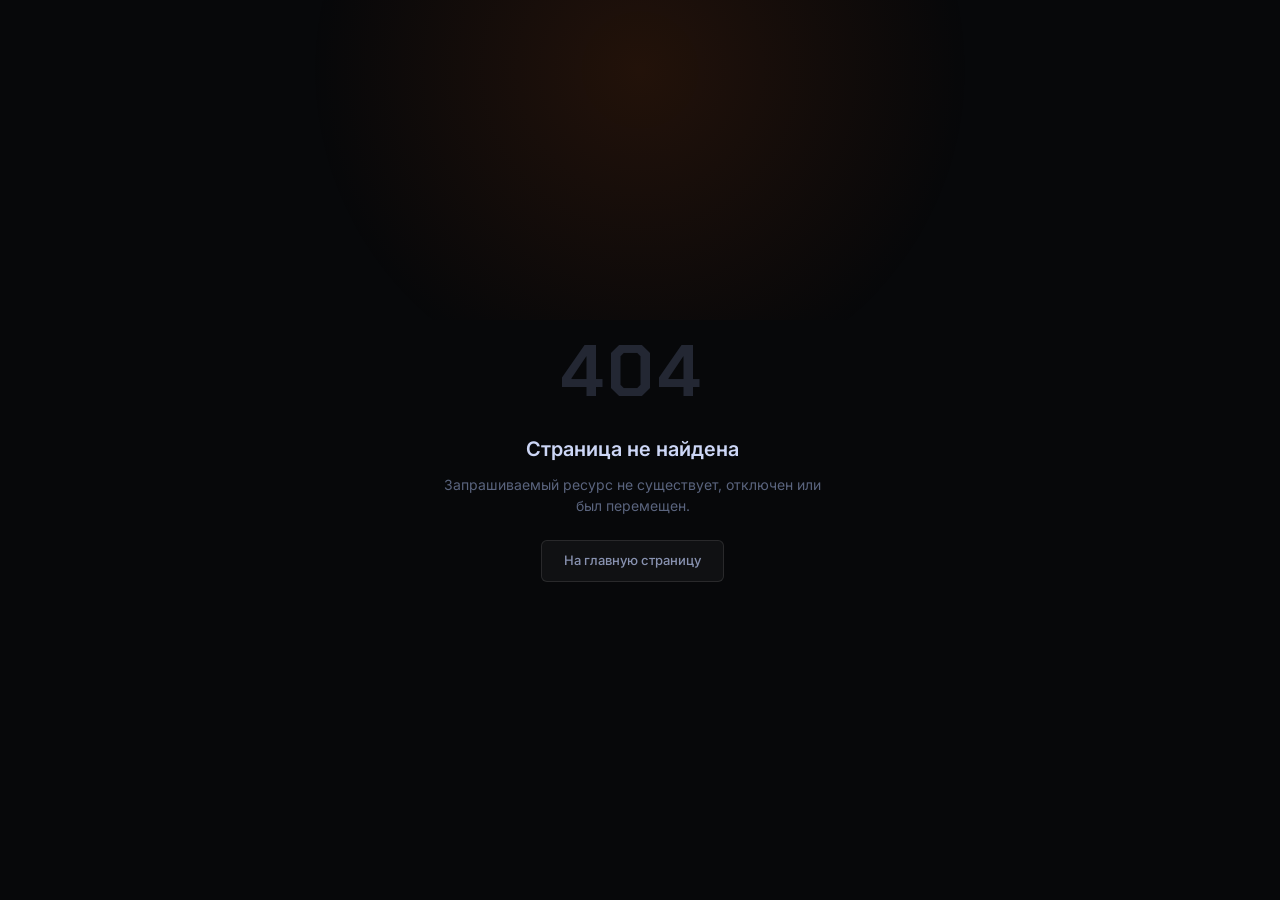
==== commit d55abbea: "kjj" ====
--- a/admin.html
+++ b/admin.html
@@ -2,7 +2,7 @@
 <html lang="ru">
 <head>
   <meta charset="UTF-8">
-  <meta name="viewport" content="width=device-width, initial-scale=1.0, maximum-scale=5.0, viewport-fit=cover">
+  <meta name="viewport" content="width=device-width, initial-scale=1.0, minimum-scale=1.0, maximum-scale=1.0, user-scalable=no, viewport-fit=cover">
   <meta name="theme-color" content="#07080a">
   <title>GTT Atelier Hub | Панель управления GoshaTurboTech</title>
   <link rel="icon" type="image/svg+xml" href="assets/photos/gtt_shield_logo.svg">
